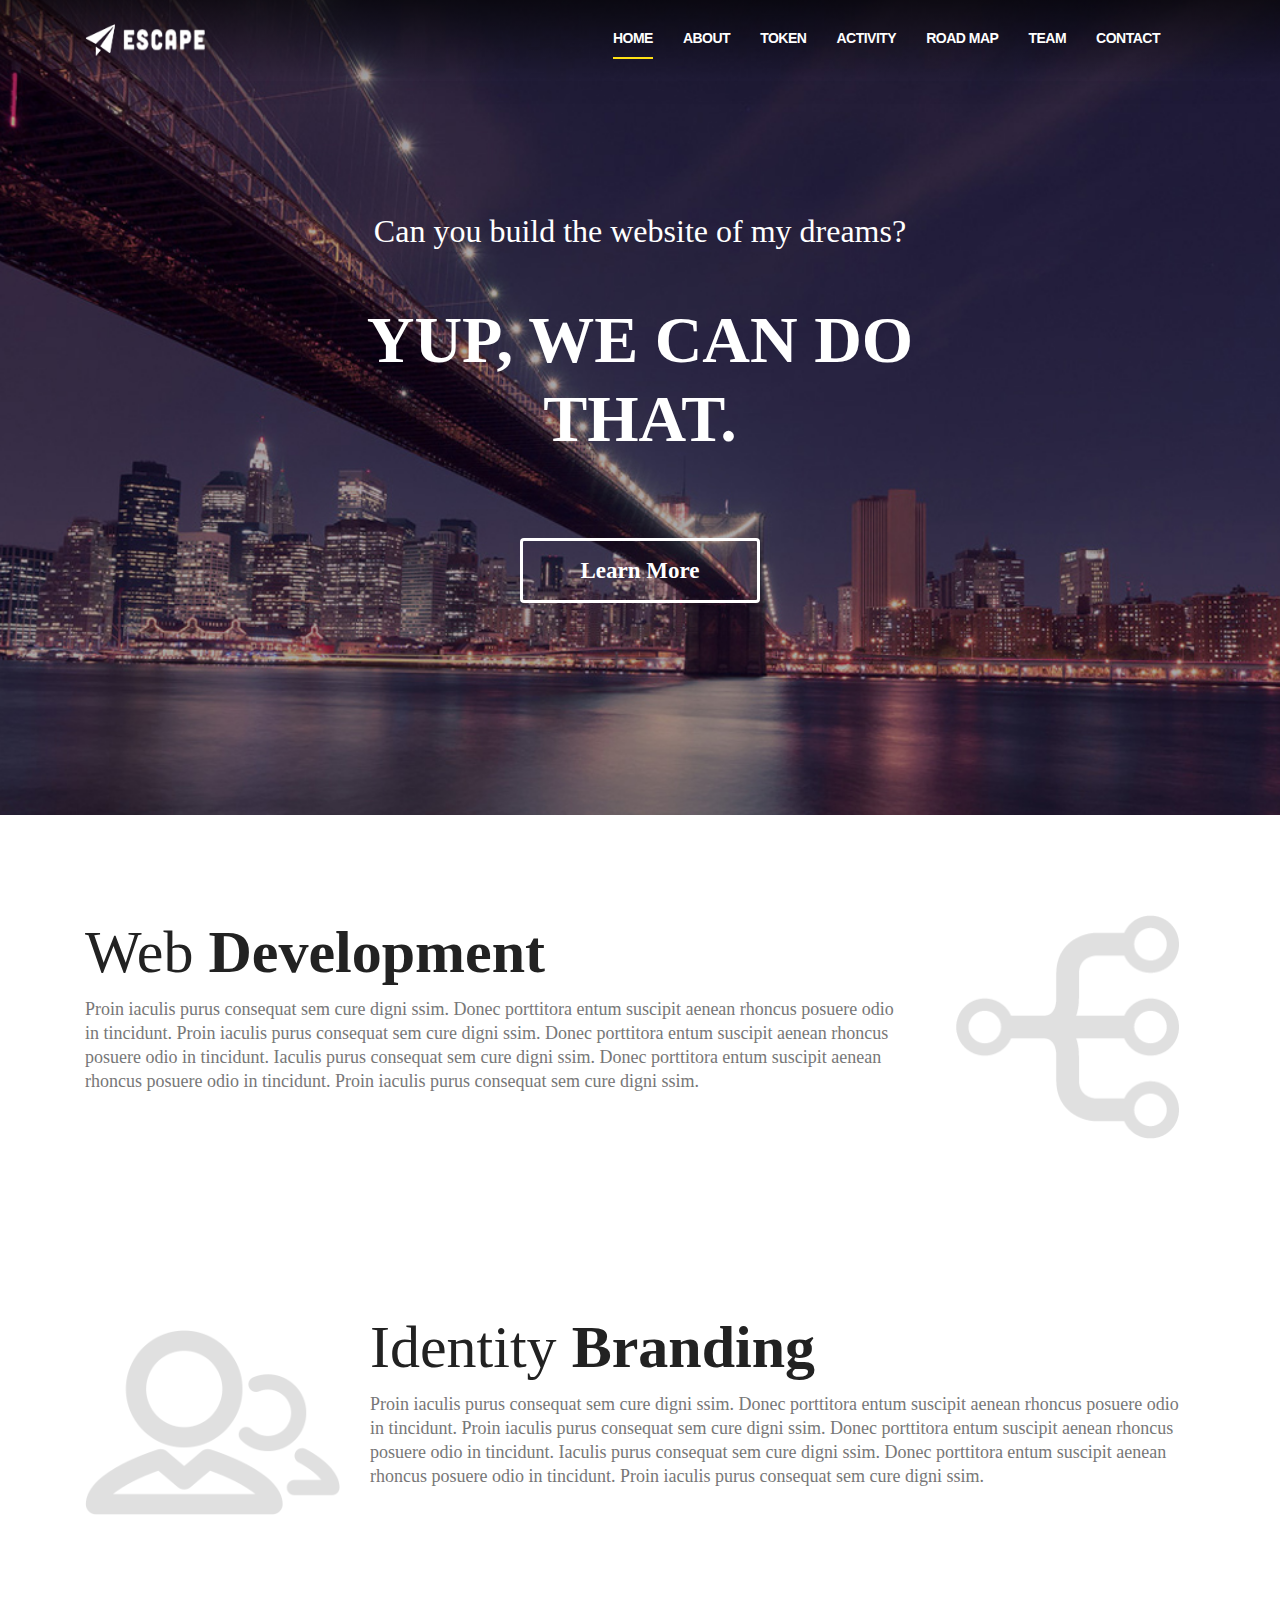
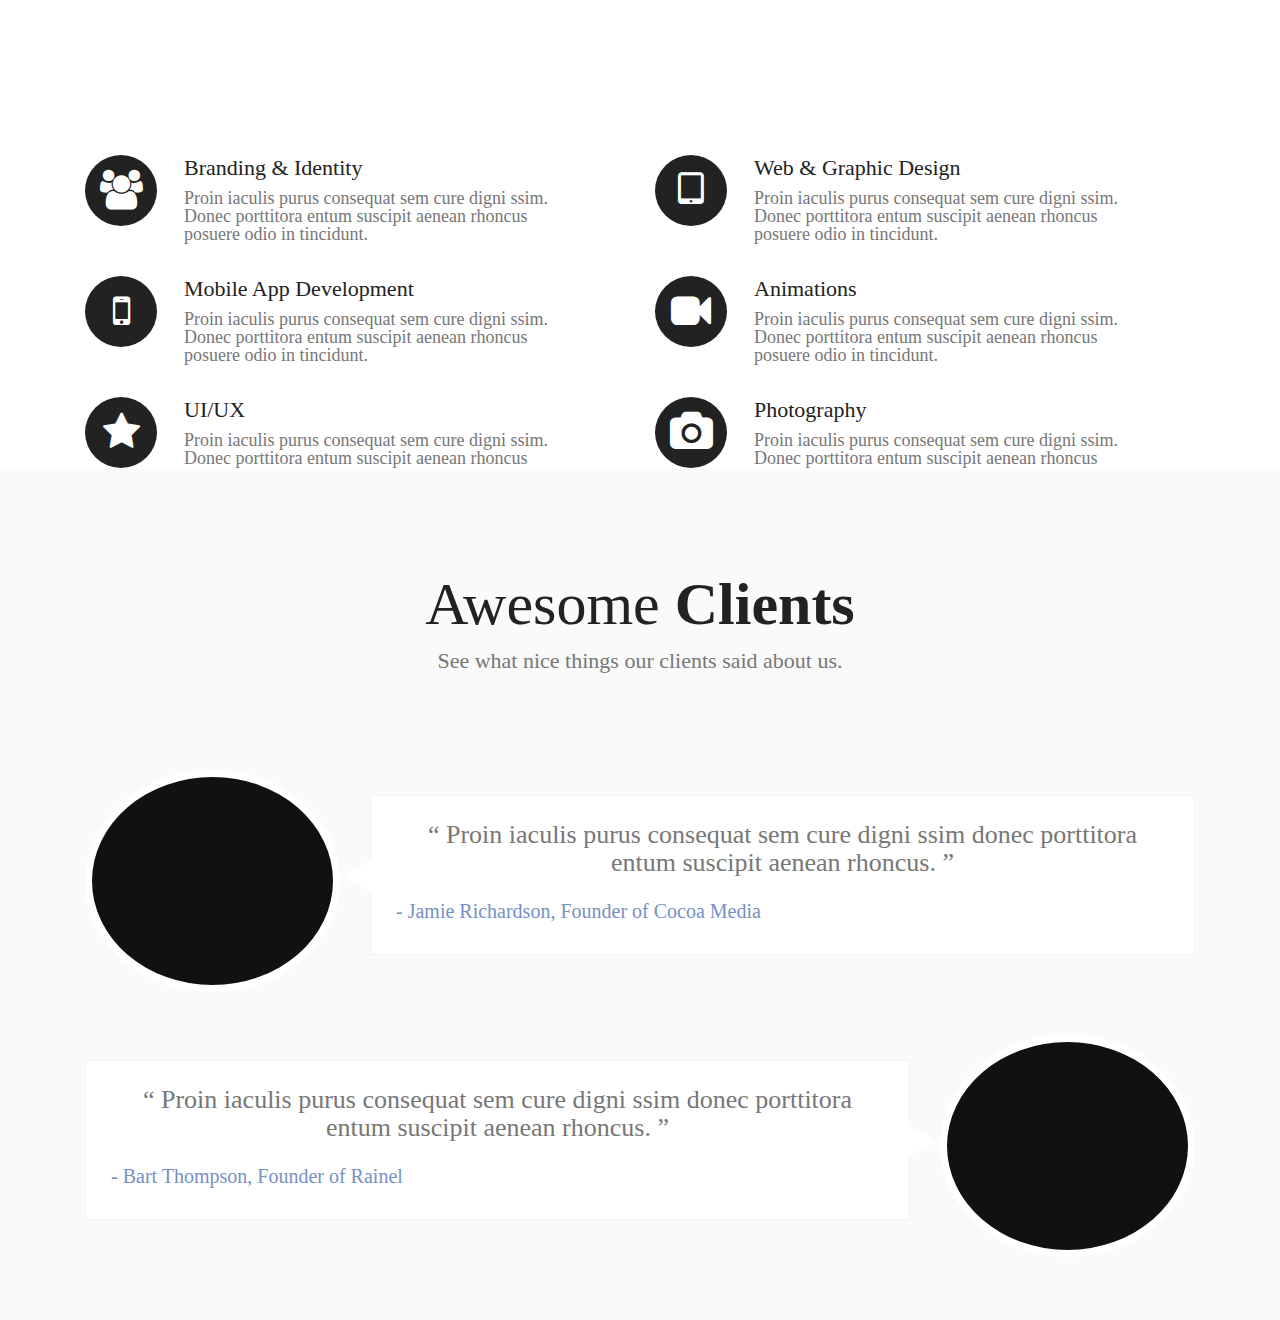
==== escape/index.html @ 232f0b16 "itttssssssss" ====
<!DOCTYPE html>
<html lang="en">
<head>
    <!-- Bootstrap Core CSS -->
    <link href="css/bootstrap.min.css" rel="stylesheet">

    <!-- Custom CSS -->
    <link href="css/font-awesome.min.css" rel="stylesheet">
    <link href="css/style.css" rel="stylesheet">
    <link href="css/responsive.css" rel="stylesheet">
    <link href="css/main.css" rel="stylesheet">
    <meta charset="UTF-8">
    <title>Title</title>

</head>
<body>

<!-- header -->
<header class="sticky">
    <div class="container">

        <!-- Logo -->
        <div class="logo"> <a href="index.html"><img class="img-responsive" src="images/logo.png" alt="" ></a> </div>
        <nav class="navbar ownmenu navbar-expand-lg">
            <button class="navbar-toggler collapsed" type="button" data-toggle="collapse" data-target="#navbarNav" aria-controls="navbarNav" aria-expanded="false" aria-label="Toggle navigation"> <span class="navbar-toggler-icon"></span> </button>
            <div class="collapse navbar-collapse" id="navbarNav">
                <ul class="nav">
                    <li class="scroll active"><a href="#hme">Home</a></li>
                    <li class="scroll"> <a href="#about">About </a> </li>
                    <li class="scroll"> <a href="#token">Token</a> </li>
                    <li class="scroll"> <a href="#activity">Activity</a> </li>
                    <li class="scroll"> <a href="#roadmap">Road Map</a> </li>
                    <li class="scroll"> <a href="#team">Team</a> </li>
                    <li class="scroll"> <a href="#contact">Contact</a> </li>
                </ul>
            </div>
        </nav>
    </div>
    <div class="clearfix"></div>
</header>

<section class="main-sec">
    <div class="main-sec-bg"></div>
    <div class="main-sec-inner">
        <div class="position-center-center">
            <h2>Can you build the website of my dreams?</h2>
            <h1>Yup, we can do that.</h1>
            <div style="width: 240px; margin: 0 auto;"><button class="mybtn">Learn More</button></div>
        </div>
    </div>
</section>

<section class="services">
    <div class="container">
        <div class="row padding-top-100">
            <div class="col-12 col-md-8 col-lg-9 ">
                <h2>Web <strong>Development</strong></h2>
                <p>Proin iaculis purus consequat sem cure digni ssim. Donec porttitora entum suscipit aenean rhoncus posuere odio in tincidunt. Proin iaculis purus consequat sem cure digni ssim. Donec porttitora entum suscipit aenean rhoncus posuere odio in tincidunt.

                        Iaculis purus consequat sem cure digni ssim. Donec porttitora entum suscipit aenean rhoncus posuere odio in tincidunt. Proin iaculis purus consequat sem cure digni ssim.
                </p>
            </div>
            <div class="col-12 col-md-4 col-lg-3">
                <div class="webdev_img"></div>
            </div>
        </div>


        <div class="row padding-top-200">
            <div class="col-12 col-md-4 col-lg-3">
                <div class="identity_img"></div>
            </div>
            <div class="col-12 col-md-8 col-lg-9 ">
                <h2>Identity <strong>Branding</strong></h2>
                <p>Proin iaculis purus consequat sem cure digni ssim. Donec porttitora entum suscipit aenean rhoncus posuere odio in tincidunt. Proin iaculis purus consequat sem cure digni ssim. Donec porttitora entum suscipit aenean rhoncus posuere odio in tincidunt.

                    Iaculis purus consequat sem cure digni ssim. Donec porttitora entum suscipit aenean rhoncus posuere odio in tincidunt. Proin iaculis purus consequat sem cure digni ssim.
                </p>
            </div>
        </div>
    </div>

    <div class="container padding-top-200">
        <div class="skills">
            <div class="row">
                <div class="col-12 col-md-6 margin-top-50">
                    <div class="skills_icon"><i class="fa fa-users" aria-hidden="true"></i></div>
                    <div class="skills_title">
                        <h3>Branding & Identity</h3>
                        <p>Proin iaculis purus consequat sem cure
                            digni ssim. Donec porttitora entum suscipit
                            aenean rhoncus posuere odio in tincidunt. </p>
                    </div>
                </div>
                <div class="col-12 col-md-6 margin-top-50">
                    <div class="skills_icon"><i class="fa fa-tablet" aria-hidden="true"></i></div>
                    <div class="skills_title">
                        <h3>Web & Graphic Design</h3>
                        <p>Proin iaculis purus consequat sem cure
                            digni ssim. Donec porttitora entum suscipit
                            aenean rhoncus posuere odio in tincidunt. </p>
                    </div>
                </div>
            </div>
            <div class="row">
                <div class="col-12 col-md-6 margin-top-50">
                    <div class="skills_icon"><i class="fa fa-mobile" aria-hidden="true"></i></div>
                    <div class="skills_title">
                        <h3>Mobile App Development</h3>
                        <p>Proin iaculis purus consequat sem cure
                            digni ssim. Donec porttitora entum suscipit
                            aenean rhoncus posuere odio in tincidunt. </p>
                    </div>
                </div>
                <div class="col-12 col-md-6 margin-top-50">
                    <div class="skills_icon"><i class="fa fa-video-camera" aria-hidden="true"></i></div>
                    <div class="skills_title">
                        <h3>Animations</h3>
                        <p>Proin iaculis purus consequat sem cure
                            digni ssim. Donec porttitora entum suscipit
                            aenean rhoncus posuere odio in tincidunt. </p>
                    </div>
                </div>
            </div>
            <div class="row">
                <div class="col-12 col-md-6 margin-top-50">
                    <div class="skills_icon"><i class="fa fa-star" aria-hidden="true"></i></div>
                    <div class="skills_title">
                        <h3>UI/UX</h3>
                        <p>Proin iaculis purus consequat sem cure
                            digni ssim. Donec porttitora entum suscipit
                            aenean rhoncus posuere odio in tincidunt. </p>
                    </div>
                </div>
                <div class="col-12 col-md-6 margin-top-50">
                    <div class="skills_icon"><i class="fa fa-camera" aria-hidden="true"></i></div>
                    <div class="skills_title">
                        <h3>Photography</h3>
                        <p>Proin iaculis purus consequat sem cure
                            digni ssim. Donec porttitora entum suscipit
                            aenean rhoncus posuere odio in tincidunt. </p>
                    </div>
                </div>
            </div>
        </div>
    </div>
</section>

<section class="awesome_client padding-top-100 padding-bottom-100">
    <div class="container">
        <div class="row">
            <div class="col-12">
                <div class="awe_title">
                        <h2>Awesome <strong>Clients</strong></h2>
                        <p>See what nice things our clients said about us. </p>
                </div>
            </div>
        </div>

        <div class="row padding-top-80">
            <div class=" col-12 col-lg-3">
                <div class="client_img_block">
                    <div class="client_1"></div>
                </div>
            </div>
            <div class="col-12 col-lg-9">
                <div class="client_desc right">
                    <p>“ Proin iaculis purus consequat sem cure  digni ssim
                        donec porttitora entum suscipit aenean rhoncus. ” </p>
                    <span>- Jamie Richardson, Founder of Cocoa Media</span>
                </div>
            </div>
        </div>

        <div class="row padding-top-80">
            <div class=" col-12 order-lg-12 col-lg-3">
                <div class="client_img_block">
                    <div class="client_1"></div>
                </div>
            </div>
            <div class="col-12 col-lg-9 order-lg-11">
                <div class="client_desc left">
                    <p>“ Proin iaculis purus consequat sem cure  digni ssim
                        donec porttitora entum suscipit aenean rhoncus. ” </p>
                    <span>- Bart Thompson, Founder of Rainel</span>
                </div>
            </div>
        </div>

    </div>
</section>


<!-- GO TO TOP -->
<a href="#" class="cd-top"><i class="fa fa-arrow-up" aria-hidden="true"></i></a>
<!-- GO TO TOP End -->


<script src="js/jquery-1.11.3.min.js"></script>
<script src="js/bootstrap.min.js"></script>
<script src="js/jquery.sticky.js"></script>
<script src="js/main.js"></script>
</body>
</html>
---- escape/css/style.css ----
/*=======================================================
      THEME STYLING START
========================================================*/
* {
    margin: 0px;
    padding: 0px;
}
body {
    background: #FFF;
    font-weight: normal;
    position: relative;
    font-size: 14px;
    font-family: 'Montserrat', sans-serif;
}
/*=======================================================
      WRAPPER
========================================================*/
#wrap {
    position: relative;
    width: 100%;
    overflow: hidden;
}


/*=======================================================
     HEADER
========================================================*/
header {
    width: 100%;
    z-index: 999;
    background: rgba(0,0,0,0.9);
    padding: 15px 0;
    position: absolute;
    top: 0px;
    left: 0px;
    box-shadow: 0 0 30px rgba(0,0,0,0.07);
    -webkit-transition: 0.4s ease-in-out;
    -moz-transition: 0.4s ease-in-out;
    -ms-transition: 0.4s ease-in-out;
    -o-transition: 0.4s ease-in-out;
    transition: 0.4s ease-in-out;
    /* Permalink - use to edit and share this gradient: http://colorzilla.com/gradient-editor/#000000+0,000000+100&0.65+0,0+100;Neutral+Density */
    background: -moz-linear-gradient(top, rgba(0,0,0,0.65) 0%, rgba(0,0,0,0) 100%); /* FF3.6-15 */
    background: -webkit-linear-gradient(top, rgba(0,0,0,0.65) 0%, rgba(0,0,0,0) 100%); /* Chrome10-25,Safari5.1-6 */
    background: linear-gradient(to bottom, rgba(0,0,0,0.65) 0%, rgba(0,0,0,0) 100%); /* W3C, IE10+, FF16+, Chrome26+, Opera12+, Safari7+ */
    filter: progid:DXImageTransform.Microsoft.gradient( startColorstr='#a6000000', endColorstr='#00000000', GradientType=0 ); /* IE6-9 */
}
.is-sticky header {
    background: rgba(0,0,0,0.9);
    -webkit-transition: 0.4s ease-in-out;
    -moz-transition: 0.4s ease-in-out;
    -ms-transition: 0.4s ease-in-out;
    -o-transition: 0.4s ease-in-out;
    transition: 0.4s ease-in-out;
}
header .navbar {
    border: none;
    margin: 0px;
    position: static;
    padding: 0px;
    border-radius: 0px;
    text-align: center;
    float: right;
}
header .navbar .nav {
    margin-top: 3px;
}
.dropdown-toggle::after {
    display: none;
}
header .logo {
    float: left;
    position: relative;
    max-width: 120px;
}
header .logo img {
    z-index: 3;
    position: relative;
}
.sticky-wrapper {
    height: auto !important;
}
header .sticky {
    background: rgba(255,255,255,0.95);
    left: 0px;
}
header .is-sticky .sticky {
    padding: 15px 0;
    box-shadow: 0 0 5px rgba(0,0,0,0.2);
}
header .navbar {
    display: inline-block;
    -webkit-transition: 0.4s ease-in-out;
    -moz-transition: 0.4s ease-in-out;
    -ms-transition: 0.4s ease-in-out;
    -o-transition: 0.4s ease-in-out;
    transition: 0.4s ease-in-out;
}
header .navbar li {
    display: inline-block;
    float: left;
    margin: 0 5px;
    position: relative;
}
header .sticky {
    width: 100%;
    -webkit-transition: 0.4s ease-in-out;
    -moz-transition: 0.4s ease-in-out;
    -ms-transition: 0.4s ease-in-out;
    -o-transition: 0.4s ease-in-out;
    transition: 0.4s ease-in-out;
}
header .navbar li a {
    font-size: 14px;
    color: #fff;
    font-weight: 600;
    padding: 10px 0px;
    margin: 0 10px;
    position: relative;
    letter-spacing: -0.5px;
    text-transform: uppercase;
    display: inline-block;
}
header .navbar li a:before {
    width: 0px;
    margin: 0px auto;
    position: absolute;
    content: "";
    height: 2px;
    left: 0px;
    bottom: 0px;
    z-index: -1;
    background: #ffe115;
    -webkit-transition: 0.2s ease-in-out;
    -moz-transition: 0.2s ease-in-out;
    -ms-transition: 0.2s ease-in-out;
    -o-transition: 0.2s ease-in-out;
    transition: 0.2s ease-in-out;
}
header .navbar li a:hover:before {
    width: 100%;
}
header .navbar li.active a:before {
    width: 100%;
    margin: 0px auto;
    position: absolute;
    content: "";
    height: 2px;
    bottom: 0px;
    left: 0px;
    z-index: -1;
    background: #ffe115;
    -webkit-transition: 0.2s ease-in-out;
    -moz-transition: 0.2s ease-in-out;
    -ms-transition: 0.2s ease-in-out;
    -o-transition: 0.2s ease-in-out;
    transition: 0.2s ease-in-out;
}
.nav>li>a:focus, .nav>li>a:hover {
    background: none;
}
.ownmenu .nav .dropdown-menu {
    background: rgba(255,255,255,0.99);
    padding: 0px;
}
.ownmenu .dropdown-menu li {
    margin: 0px;
}
.ownmenu .nav .dropdown-menu li {
    position: relative;
    z-index: 2;
}
.ownmenu .nav .dropdown-menu li a {
    z-index: 1;
    position: relative;
}
.ownmenu .nav .dropdown-menu li a:before {
    background: #2d3a4b;
    content: "";
    width: 0px;
    height: 100%;
    top: 0px;
    margin: 0px;
    z-index: -1;
    left: 0px;
    display: none;
}
.ownmenu .dropdown-menu li a:hover:before {
    width: 100%;
}
.ownmenu .nav .dropdown-menu li a {
    padding: 0px 20px;
    font-size: 13px;
    line-height: 30px;
    background: none;
    text-transform: none;
    color: #2d3a4b !important;
}
.ownmenu .nav .dropdown-menu li:nth-last-child(1) a {
    border-bottom: none;
}
.ownmenu .nav .dropdown-menu li a:hover {
    color: #000 !important;
}
.ownmenu .nav .dropdown-menu {
    border: none;
    min-width: 250px;
    margin-top: 23px;
}
.ownmenu .nav .dropdown-menu {
    border-top: none;
    padding: 20px;
    border-radius: 0px 0px 8px 8px;
    margin-left: 10px;
}
.ownmenu .nav .dropdown-menu {
}
.ownmenu .dropdown.megamenu {
    position: static !important;
}
.ownmenu .dropdown.megamenu .dropdown-menu {
    width: 100%;
    min-width: inherit;
    padding: 30px;
    margin-top: 0px;
}
.ownmenu .nav .dropdown-menu li a {
    position: relative;
}
.ownmenu .nav .dropdown-menu li a:after {
    content: "\f105";
    position: absolute;
    left: 5px;
    top: 0px;
    color: #000;
    font-family: 'FontAwesome';
}
.ownmenu .dropdown.megamenu .dropdown-menu li {
    display: inline-block;
    width: 100%;
}
.ownmenu .dropdown.megamenu .dropdown-menu h6 {
    margin-bottom: 20px;
    color: #2d3a4b;
    font-size: 14px;
    font-weight: normal;
}
.ownmenu .dropdown.megamenu .dropdown-menu .btn {
    padding: 0px 30px;
    letter-spacing: 0px;
    margin-top: 10px;
}
.ownmenu .dropdown.megamenu .dropdown-menu .btn:before {
    display: none;
}
.ownmenu .dropdown.megamenu .dropdown-menu h5 {
    margin-bottom: 20px;
    letter-spacing: 1px;
    color: #2d3a4b;
}
.ownmenu .dropdown.megamenu .dropdown-menu h5 span {
    font-size: 14px;
    text-transform: none;
    width: 100%;
    font-weight: normal;
    display: inline-block;
}
.ownmenu .dropdown.megamenu .dropdown-menu li a {
    display: inline-block;
    width: 100%;
    font-size: 12px;
    padding: 0px 0px;
    color: #2d3a4b !important;
    margin: 0px;
}
.ownmenu .dropdown .media-left {
    float: left;
}
.ownmenu .dropdown.megamenu .cart-img {
    width: 80px;
    margin-right: 10px;
    padding: 5px;
    display: inline-block;
    background: #fff;
    border: 1px solid rgba(0,0,0,0.1);
}
.ownmenu .dropdown.megamenu .cart-img a {
    padding: 1px !important;
    border: none !important;
}
.ownmenu .dropdown.megamenu .stars {
    margin-bottom: 0px;
    color: #ffe119;
    font-size: 11px;
}
.ownmenu .dropdown.megamenu .stars i {
    margin: 0 1px;
}
.ownmenu .dropdown.megamenu .media-heading {
    margin-top: 10px;
    font-weight: normal;
    margin-bottom: 5px !important;
}
.ownmenu .dropdown.megamenu .top-rated li .price {
    font-size: 12px;
}
.ownmenu .dropdown.megamenu .top-rated li {
    border-bottom: 1px solid rgba(0,0,0,0.1);
    margin-bottom: 10px;
    padding-bottom: 10px;
}
.ownmenu .dropdown.megamenu .top-rated li:nth-last-child(1) {
    border: none;
    padding-bottom: 0px;
    margin-bottom: 0px;
}
.ownmenu .dropdown.megamenu .dropdown-menu {
    overflow: hidden;
    border-top: 1px solid #2d3a4b;
    margin: 0px;
}
.ownmenu .dropdown.megamenu .dropdown-menu .row {
    max-width: 1170px;
    margin: 0 auto;
}
header .is-sticky .sticky .nav .dropdown.megamenu .dropdown-menu {
    margin-top: 0px;
}
.ownmenu .dropdown.megamenu .dropdown-menu .row {
    position: relative;
}
.ownmenu .dropdown.megamenu .dropdown-menu .nav-img {
    margin-right: -30px;
    float: right;
    margin-top: -30px;
    margin-bottom: -30px;
    position: absolute;
    top: 0px;
    z-index: -1;
}
.ownmenu .dropdown.megamenu .dropdown-menu li a:before {
    height: 1px;
    top: auto;
    bottom: 0px;
}
.ownmenu .dropdown .sub-menu .dropdown-menu {
    position: absolute;
    left: 100%;
    top: 0px;
    display: none !important;
    margin: 0px !important;
}
.ownmenu .dropdown .sub-menu:hover .dropdown-menu {
    display: block !important;
}
.ownmenu .dropdown .sub-menu .dropdown-menu li a {
    border-bottom: 1px solid rgba(0,0,0,0.1) !important;
}
.ownmenu .dropdown .sub-menu .dropdown-menu li:nth-last-child(1) a {
    border-bottom: 1px solid rgba(0,0,0,0.1) !important;
}
.ownmenu .dropdown .sub-menu:before {
    content: "\f105";
    position: absolute;
    right: 10px;
    font-family: 'FontAwesome';
    line-height: 33px;
    z-index: 2;
}
.ownmenu .dropdown .sub-menu:hover:before {
    color: #fff;
}
.ownmenu {
    float: left;
}
.nav-right i {
    font-size: 20px;
}
.nav-right .navbar-right li {
    margin: 0px;
}
.nav-right .navbar-right li a {
    border: 1px solid #2d3a4b;
    border-radius: 50%;
    height: 36px;
    width: 36px;
    line-height: 34px;
    margin-left: 10px !important;
}
.nav-right .navbar-right li a i {
    font-size: 14px;
}
.nav-right .navbar-right li a:hover {
    color: #fff;
    background: #2d3a4b;
}
.nav-right {
    float: right;
    position: relative;
    margin-top: 1px;
}
.navbar-right li a {
    margin: 0px !important;
    padding: 0px !important;
    width: 40px;
    float: left;
}
header .social_icons {
    float: right;
    color: #fff;
    margin-top: 20px;
}
header .social_icons a {
    color: #fff;
    margin-left: 10px;
}
header.light-head .navbar .nav-right li a {
    padding-left: 0px !important;
    padding-right: 0px !important;
    background: none !important;
}
header .social_icons a:hover {
    color: #ab4e52;
}
header .is-sticky .sticky .nav .dropdown-menu {
    margin-top: 10px;
}
.header-1 {
    position: absolute;
    background: none;
}
.header-1 .sticky {
    background: none;
}
.header-1 .is-sticky .sticky {
    background: rgba(255,255,255,0.9);
}
header.light-head .navbar li a {
    color: #fff;
}
header.light-head .navbar li a:hover {
    background: rgba(0,0,0,0.9);
    border-radius: 6px 6px 0 0;
}
header.light-head .navbar .dropdown-menu li a {
    color: #333;
}
header.light-head .navbar .dropdown-menu li a.btn {
    color: #fff;
}
.header-1 .is-sticky .sticky {
    background: rgba(0,0,0,0.9);
}
header.light-head .ownmenu .nav .dropdown-menu {
    background: rgba(0,0,0,0.9) !important;
    border: none;
}
header.light-head .ownmenu .nav ul.dropdown-menu li a {
    color: #fff !important;
    border-bottom: 1px solid rgba(255,255,255,0.1);
}
header.light-head .ownmenu .nav .dropdown-menu li a:after {
    color: #fff;
}
header.light-head .ownmenu .nav ul.dropdown-menu li a:hover {
    color: #fff !important;
}
header.light-head .ownmenu .nav ul.dropdown-menu li a:before {
    display: none;
}
header.light-head p {
    color: #b4b4b4;
}
header.light-head .ownmenu .dropdown.megamenu .dropdown-menu h6 {
    color: #fff;
}
header.light-head .ownmenu .dropdown.megamenu .dropdown-menu h5 {
    color: #fff;
}
header.light-head .ownmenu .dropdown.megamenu .dropdown-menu h5 span {
    color: #999999;
}
header.light-head .ownmenu .dropdown.megamenu .cart-img {
    background: #000;
    border: 1px solid rgba(255,255,255,0.2);
}
header.light-head .ownmenu .dropdown.megamenu .top-rated li .price {
    color: #999999;
}
header.light-head .ownmenu .dropdown.megamenu .dropdown-menu li a {
    color: #999999 !important;
    border-bottom: 1px solid rgba(255,255,255,0.1);
}
header.light-head .ownmenu .dropdown.megamenu .dropdown-menu li a:hover {
    color: #fff !important;
}
header.light-head .ownmenu .dropdown.megamenu .dropdown-menu li a:before {
    background: #fff;
}
.header-1 {
    padding-bottom: 0px !important;
}
.header-1 .sticky {
    padding-bottom: 0px !important;
}
.nav .open>a, .nav .open>a:focus, .nav .open>a:hover {
    background: none;
}
.header-1 .logo {
    margin-top: 13px;
}
.header-1 .ownmenu .nav .dropdown-menu {
    margin-top: 0px;
}
header.light-head .navbar li a:before {
    background: #fff;
    bottom: 0px;
    top: auto;
    height: 2px;
}
header.light-head .navbar li.active a:before {
    background: #fff;
}
header.light-head .ownmenu ul.dropdown {
    background: rgba(0,0,0,0.9);
}
header.light-head .ownmenu ul.dropdown li a {
    color: #d6d6d6 !important;
    border-bottom: 1px solid rgba(255,255,255,0.1);
}
header .navbar-collapse {
    float: left;
    padding: 0px;
    margin-right: 20px;
}
header .user-acc li {
    display: inline-block;
    width: 100%;
    margin: 0px !important;
}
header .user-acc li h6 {
    padding: 0 20px;
    font-weight: normal;
    border-bottom: 1px solid rgba(0,0,0,0.1);
    margin: 10px 0;
    padding-bottom: 10px;
    padding-top: 10px;
    margin-bottom: 0px;
    text-transform: none;
}
header .user-acc .dropdown-menu {
    margin-top: 51px;
    padding: 0px;
    border: none;
    border-radius: 0px;
    min-width: 260px;
}
.header-1 .user-acc .dropdown-menu {
    margin-top: 11px;
}
.header-1 .user-basket .dropdown-menu {
    margin-top: 11px;
}
header .is-sticky .sticky .user-acc .dropdown-menu {
    margin-top: 21px;
}
header .user-acc li a {
    display: inline-block;
    width: 100%;
    letter-spacing: 0px;
    padding: 10px 20px;
    font-size: 12px;
}
header .user-acc .dropdown-menu>li>a:hover {
    background: #ffe115;
}
header .user-acc .dropdown-menu>li>a:focus {
    background: #ffe115;
}
header .navbar-right li a:before {
    display: none;
}
header .user-basket .dropdown-menu {
    margin-top: 51px;
    padding: 20px;
    border: none;
    border-radius: 0px;
    min-width: 350px;
}
header .user-basket .dropdown-menu li {
    padding: 0px;
    margin: 0px;
    margin-bottom: 20px;
    display: inline-block;
    position: relative;
    width: 100%;
}
header .user-basket h5 {
    font-weight: normal;
    font-size: 16px;
    border-top: 1px solid rgba(0,0,0,0.1);
    border-bottom: 1px solid rgba(0,0,0,0.1);
    padding: 10px 0;
}
header .user-basket .btn {
    padding: 0px 0px;
    width: 100%;
    letter-spacing: 0px;
    color: #fff;
    border: none;
}
header .user-basket .btn:hover {
    background: #ffe115;
    color: #2d3a4b;
}
header .user-basket .media-heading {
    margin-top: 0px;
    font-weight: normal;
}
header .user-basket span {
    display: inline-block;
    width: 100%;
    margin: 5px 0;
    font-size: 12px;
}
header .user-basket .cart-img a {
    display: inline-block;
    width: 100%;
    padding: 0px;
}
header .user-basket .cart-img {
    width: 90px;
    margin-right: 10px;
    box-shadow: 0 0 2px rgba(0,0,0,0.2);
    padding: 5px;
    display: inline-block;
}
header .is-sticky .sticky .user-basket .dropdown-menu {
    margin-top: 21px;
}


/*main section*/
.main-sec {
    position: relative;
    min-height: 815px;

}

.main-sec-bg {
    position: absolute;
    background-image: url("../images/Tint.jpg");
    background-repeat: no-repeat;
    background-size: cover;
    background-position: center;
    width: 100%;
    height: 150%;
}

.main-sec-inner h2 {
    font-size: 32px;
    font-family: "BrandonGrotesque";
    color: rgb( 255, 255, 255 );
    text-align: center;
    margin-bottom: 50px;
}

.main-sec-inner h1 {
    font-size: 66px;
    font-family: "BrandonGrotesque";
    color: rgb( 255, 255, 255 );
    font-weight: bold;
    text-transform: uppercase;
    text-align: center;
    margin-bottom: 80px;

}



/*main section end*/



/*services*/


.services {
    background-color: #ffffff;
}

.services h2 {
    font-size: 60px;
    font-family: "BrandonGrotesque";
    color: rgb( 34, 34, 34 );
    line-height: 1.25;
    text-align: left;
}

.services p  {
    font-size: 18px;
    font-family: "BrandonGrotesque";
    color: rgb( 119, 119, 119 );
    line-height: 1.333;
    text-align: left;
}

.webdev_img {
    background-image: url(../images/Flow-Tree-Icon.png);
    width: 100%;
    height: 115%;
    background-size: contain;
    background-position: center;
    background-repeat: no-repeat;
}

.identity_img {
    background-image: url(../images/Users-Icon.png);
    width: 100%;
    height: 115%;
    background-size: contain;
    background-position: center;
    background-repeat: no-repeat;
}

.skills { position: relative}




.skills h3 {
    font-size: 22px;
    font-family: "BrandonGrotesque";
    color: rgb( 34, 34, 34 );
    text-align: left;
}

.skills p {
    font-size: 18px;
    font-family: "BrandonGrotesque";
    color: rgb( 119, 119, 119 );
    line-height: 1;
    text-align: left;
}
.skills_title {
    position: absolute;
    top: 0;
    left: 20%;
    width: 70%;
}


.skills_icon {
    border-radius: 50%;
    background-color: rgb( 34, 34, 34 );
    width: 72px;
    height: 71px;
    text-align: center;
}

.skills_icon i{
    text-align: center;
    color: rgb( 255, 255, 255 );
    font-size: 40px;
    line-height: 71px;
}

/*services end*/


/*awesome client*/

.awesome_client {
    position: relative;
    background-color: #fafafa;
}

.awe_title h2 {
    font-size: 60px;
    font-family: "BrandonGrotesque";
    color: rgb( 34, 34, 34 );
    text-align: center;
}

.awe_title p {
    font-size: 22px;
    font-family: "BrandonGrotesque";
    color: rgb( 119, 119, 119 );
    text-align: center;
}

.client_img_block {
    float: left;
    width: 100%;
    border-style: solid;
    border-width: 7px;
    border-color: rgb( 255, 255, 255 );
    border-radius: 50%;
    background-color: rgb( 17, 17, 17 );
    /*width: 225px;*/
    height: 120%;
}


.client_desc{
    position: relative;
    margin-top: 25px;
    float: right;
    background-color: #ffffff;
    /*width: 70%;*/
    border: solid 1px #f3f3f3;
    padding: 25px;
}

.right:after  {
    content: '';
    position: absolute;
    left: -60px;
    top: 50px;
    border: 30px solid #9c292900;
    border-right: 60px solid white;
}
.left:after  {
    content: '';
    position: absolute;
    right: -60px;
    top: 50px;
    border: 30px solid #9c292900;
    border-left: 60px solid white;
}

.client_desc p {
    font-size: 26px;
    font-family: "BrandonGrotesque";
    color: rgb( 119, 119, 119 );
    line-height: 1.077;
    text-align: center;
}

.client_desc span {
    font-size: 20px;
    font-family: "BrandonGrotesque";
    color: rgb( 118, 144, 197 );
    line-height: 1.8;
    text-align: center;
}


/*awesome client end*/
---- escape/css/responsive.css ----
@media(min-width:1400px) and (max-width:1920px) {
}
@media(max-width:1600px) {
}
@media(min-width:1200px) and (max-width:1400px) {

}
@media(max-width:1200px) {
.
}
@media(max-width:1024px) {

}
@media(min-width:992px) and (max-width:1199px) {

header .logo:after {
	right: -100px;
}
header .search-nav ul.dropdown {
	width: 100% !important;
}

.padding-bottom-150{
	padding-top:100px !important;
}
.padding-top-150{
	padding-top:100px !important;
}
.why-choose .col-md-4{
	width:50%;
	-webkit-box-flex: 0;
    -ms-flex: 0 0 50%;
    flex: 0 0 50%;
    max-width: 50%;
}
}
@media(min-width:768px) and (max-width:991px) {

	.skills_title {
		position: absolute;
		top: 0;
		left: 30%;
		width: 70%;
	}


.ownmenu ul.dropdown, .ownmenu ul.dropdown li ul.dropdown {
	width: 250px !important;
}
.ownmenu ul.dropdown, .ownmenu ul.dropdown li ul.dropdown {
	padding: 20px;
}
header .ownmenu ul.dropdown {
	padding: 0px;
}

header .search-nav ul.dropdown {
	width: 100% !important;
}
header .ownmenu .look-book .nav-img {
	width: 70px;
	margin-right: 10px;
}
header .ownmenu .look-book .media-heading {
	margin-top: 0px;
	margin-bottom: 10px;
}
header .ownmenu li > .megamenu li a {
	padding: 5px 0
}
header .ownmenu .look-book p {
}
header .ownmenu > li > .megamenu.full-width {
	padding: 30px;
}
header .ownmenu .look-book .media-body a {
	padding: 5px 0 0 0px;
}
header .ownmenu > li > .megamenu.full-width .nav-post .col-sm-3 {
	width: 50%;
}
header .ownmenu .megamenu h6 {
	margin-top: 20px;
}
header .ownmenu ul.dropdown li a {
	letter-spacing: 1px;
}

header {
	padding: 0px;
}
header .logo {
	width: 100%;
	margin: 0px;
	padding: 15px 0px;
	text-align: center;
	border: none;
}
header .navbar {
	width: 100%;
}
.top-bar {
	width: 100%;
}
header .quotes a {
	margin-right: 0px;
}
.testi-name {
	width: 70%;
}
header .logo a {
	margin-top: 0px;
}
header .logo {
	height: auto;
	overflow: hidden;
}

header .container{
	position:relative;
}
header .logo:before {
	width: 100%;
	left: 100%;
}
header .logo:after {
	right: 0px;
}

.header-2 .logo-center {
	padding: 0px;
}
.header-2 .is-sticky .sticky {
	padding: 10px 20px;
}
.header-2 .sticky {
	padding: 10px 20px;
}
.cd-nav-trigger {
	left: 20px;
}
.navbar-toggler {
	position: absolute;
	top: 16px;
	right: 15px;
	height: 50px;
	width: 50px;
	padding: 0px;
	margin: 0px;
	color: #000;
	text-align: center;
	background: #fff;
}
.navbar-toggler span {
	height: 2px;
	width: 20px;
	background: none;
	position: absolute;
	margin: 0 auto;
	left: 0px;
	right: 0px;
	display: inline-block;
	top:22px;
}
.navbar-toggler span:before {
	height: 2px;
	width: 20px;
	background: #252839;
	float: left;
	position: absolute;
	content: "";
	top: 0px;
	left: 0px;
	-webkit-transition: 0.4s ease-in-out;
	-moz-transition: 0.4s ease-in-out;
	-ms-transition: 0.4s ease-in-out;
	-o-transition: 0.4s ease-in-out;
	transition: 0.4s ease-in-out;
	transform: translateY(0px) translateX(0) rotate(-45deg);
}
.navbar-toggler span:after {
	height: 2px;
	width: 20px;
	float: left;
	background: #252839;
	position: absolute;
	content: "";
	bottom: 0px;
	left: 0px;
	-webkit-transition: 0.4s ease-in-out;
	-moz-transition: 0.4s ease-in-out;
	-ms-transition: 0.4s ease-in-out;
	-o-transition: 0.4s ease-in-out;
	transition: 0.4s ease-in-out;
	transform: translateY(0px) translateX(0) rotate(45deg);
}
.navbar-toggler.collapsed span {
	background: #252839;
}
.navbar-toggler.collapsed span:before {
	transform: none;
	top: -5px;
}
.navbar-toggler.collapsed span:after {
	transform: none;
	bottom: -5px;
}
.navbar-toggler span i {
	display: none;
}
header .navbar li{
	width: 100%;
	text-align:left;
}
header {
    background: rgba(0,0,0,0.9);
}
}
@media(max-width:767px) {
header{
	    background: rgba(0,0,0,0.9);
}
.padding-bottom-150{
	padding-bottom:100px !important;
}
.padding-top-150{
	padding-top:100px !important;
}
.dev-activ ul li.col{
	margin-bottom:20px;
	padding-bottom:20px;
}
header .navbar-collapse{
	margin-right:0px;
}
header .navbar li{
	width:100%;
	text-align:left;
}
header .navbar li a{
	padding-left:0px;
	padding-right:0px;
	margin-left:0px;
}
.navbar-toggler {
	position: absolute;
	top:0px;
	right: 15px;
	height: 50px;
	width: 50px;
	padding: 0px;
	margin: 0px;
	color: #000;
	text-align: center;
	background: #fff;
}
.navbar-toggler span {
	height: 2px;
	width: 20px;
	background: none;
	position: absolute;
	margin: 0 auto;
	left: 0px;
	right: 0px;
	display: inline-block;
	top:22px;
}
.navbar-toggler span:before {
	height: 2px;
	width: 20px;
	background: #252839;
	float: left;
	position: absolute;
	content: "";
	top: 0px;
	left: 0px;
	-webkit-transition: 0.4s ease-in-out;
	-moz-transition: 0.4s ease-in-out;
	-ms-transition: 0.4s ease-in-out;
	-o-transition: 0.4s ease-in-out;
	transition: 0.4s ease-in-out;
	transform: translateY(0px) translateX(0) rotate(-45deg);
}
.navbar-toggler span:after {
	height: 2px;
	width: 20px;
	float: left;
	background: #252839;
	position: absolute;
	content: "";
	bottom: 0px;
	left: 0px;
	-webkit-transition: 0.4s ease-in-out;
	-moz-transition: 0.4s ease-in-out;
	-ms-transition: 0.4s ease-in-out;
	-o-transition: 0.4s ease-in-out;
	transition: 0.4s ease-in-out;
	transform: translateY(0px) translateX(0) rotate(45deg);
}
.navbar-toggler.collapsed span {
	background: #252839;
}
.navbar-toggler.collapsed span:before {
	transform: none;
	top: -5px;
}
.navbar-toggler.collapsed span:after {
	transform: none;
	bottom: -5px;
}
.navbar-toggler span i {
	display: none;
}

}

@media (max-width:991px) {
	.client_img_block {
		float: inherit;
		border-style: solid;
		border-width: 7px;
		border-color: rgb( 255, 255, 255 );
		border-radius: 50%;
		background-color: rgb( 17, 17, 17 );
		width: 225px;
		height: 225px;
		margin: 25px auto;
	}
	.right:after {
		content: '';
		position: absolute;
		left: 46%;
		top: -60px;
		border: 30px solid #9c292900;
		border-bottom: 30px solid white;
	}
	.left:after {
		content: '';
		position: absolute;
		left: 46%;
		top: -60px;
		border: 30px solid #9c292900;
		border-bottom: 30px solid white;
		right: auto;
	}
}

@media (max-width:640px) {

}
@media(max-width:540px) {
}
@media(max-width:440px) {
}
@media(max-width:320px) {
}
@media(max-height: 700px) {
}
---- escape/css/main.css ----
* {
	margin: 0px;
	padding: 0px;
}
body {
	background: #FFF;
	font-weight: normal;
	position: relative;
	font-size: 14px;
	font-family: 'Montserrat', sans-serif;
}
.fonts {
	font-family: 'Merriweather', serif;
	font-family: 'Montserrat', sans-serif;
}
/*=======================================================
      WRAPPER
========================================================*/
#wrap {
	position: relative;
	width: 100%;
	overflow: hidden;
}
/*=======================================================
      HEADINGS
========================================================*/
h1, h2, h3, h4, h5, h6 {
	font-weight: normal;
	color: #252525;
}
h1 {
	font-size: 42px;
}
h2 {
	font-size: 36px;
}
h3 {
	font-size: 30px;
}
h4 {
	font-size: 24px;
}
h5 {
	font-size: 20px;
}
h6 {
	font-size: 16px;
	font-weight: bold;
}
p {
	font-weight: 500;
	color: #6f6f6f;
	line-height: 26px;
	text-rendering: optimizeLegibility;
}
button {
	-webkit-transition: all 0.4s ease-in-out;
	-moz-transition: all 0.4s ease-in-out;
	-o-transition: all 0.4s ease-in-out;
	-ms-transition: all 0.4s ease-in-out;
	transition: all 0.4s ease-in-out;
}
a {
	-webkit-transition: all 0.4s ease-in-out;
	-moz-transition: all 0.4s ease-in-out;
	-o-transition: all 0.4s ease-in-out;
	-ms-transition: all 0.4s ease-in-out;
	transition: all 0.4s ease-in-out;
	text-decoration: none !important;
}
img {
	-webkit-transition: 0.4s ease-in-out;
	-moz-transition: 0.4s ease-in-out;
	-ms-transition: 0.4s ease-in-out;
	-o-transition: 0.4s ease-in-out;
	transition: 0.4s ease-in-out;
	display: inline-block !important;
}
ul {
	margin-bottom: 0px;
}
li {
	list-style: none;
}
a {
	text-decoration: none;
	color: #141414;
}
p.intro-small {
	width: 80%;
	margin: 0 auto;
}
.text-transform-none {
	text-transform: none !important;
}
.text-white {
	color: #fff !important;
}
img {
	max-width: 100%;
}
/*=======================================================
      BTN STYLE
========================================================*/
.mybtn {
	width: 240px;
	height: 65px;
	font-size: 23px;
	font-family: "BrandonGrotesque";
	color: rgb( 255, 255, 255 );
	font-weight: bold;
	text-align: center;
	background-color:transparent ;
	border: 3px white solid;
	line-height: 1.5;
	border-radius: .25rem;
}

.mybtn:hover {
	background: rgba(20, 21, 53, 0.48);
	color: #fff;
}
.mybtn:not(:disabled):not(.disabled) {
	cursor: pointer;
}
.parallax-bg {
	background-size: cover !important;
}
section {
	position: relative;
	overflow: hidden;
	width: 100%;
	background: #fff;
}
.text-shadow {
	text-shadow: 3px 0px 5px rgba(0,0,0,0.5);
}
.text-shadow-1 {
	text-shadow: 2px 3px 0 rgba(0,0,0,0.5);
}
.home-slide {
	position: relative;
	padding-top: 150px;
}
.home-slide .owl-dots {
	text-align: left;
}
#content {
	background: #fff;
	position: relative;
	z-index: 1;
}

/*=======================================================
			GO TO TOP
========================================================*/
.cd-top {
	display: inline-block;
	height: 40px;
	z-index: 9;
	width: 40px;
	position: fixed;
	bottom: 30px;
	right: 0px;
	color: #fff;
	border-radius: 4px 0 0 4px;
	font-size: 18px;
	text-align: center;
	background: #0b0c22;
	line-height: 40px;
	box-shadow: 0 0 10px rgba(0, 0, 0, 0.05);
	overflow: hidden;
	white-space: nowrap;
	visibility: hidden;
	opacity: 0;
	-webkit-transition: opacity .3s 0s, visibility 0s .3s;
	-moz-transition: opacity .3s 0s, visibility 0s .3s;
	transition: opacity .3s 0s, visibility 0s .3s;
	-webkit-transition: all 0.4s ease-in-out;
	-moz-transition: all 0.4s ease-in-out;
	-o-transition: all 0.4s ease-in-out;
	-ms-transition: all 0.4s ease-in-out;
	transition: all 0.4s ease-in-out;
}
.cd-top.cd-is-visible, .cd-top.cd-fade-out, .no-touch .cd-top:hover {
	-webkit-transition: opacity .3s 0s, visibility 0s 0s;
	-moz-transition: opacity .3s 0s, visibility 0s 0s;
	transition: opacity .3s 0s, visibility 0s 0s;
}
.cd-top.cd-is-visible {
	visibility: visible;
	opacity: 1;
}
.cd-top.cd-fade-out {
	opacity: .5;
}
.no-touch .cd-top:hover {
	background-color: #0b0c22;
	opacity: 1;
	color: #fff;
}


/*=======================================================
      Position Center Center
========================================================*/
.position-center-center {
	left: 50%;
	position: absolute;
	top: 50%;
	-webkit-transform: translate(-50%, -50%);
	-moz-transform: translate(-50%, -50%);
	-ms-transform: translate(-50%, -50%);
	transform: translate(-50%, -50%);
}
.no-margin {
	margin: 0 !important;
}
.no-margin-top {
	margin-top: 0 !important;
}
.no-margin-right {
	margin-right: 0 !important;
}
.no-margin-bottom {
	margin-bottom: 0 !important;
}
.no-margin-left {
	margin-left: 0 !important;
}
.no-padding {
	padding: 0 !important;
}
.no-padding-top {
	padding-top: 0 !important;
}
.no-padding-right {
	padding-right: 0 !important;
}
.no-padding-bottom {
	padding-bottom: 0 !important;
}
.no-padding-left {
	padding-left: 0 !important;
}
.margin-0 {
	margin: 0px !important;
}
.margin-left-0 {
	margin-left: 0px !important;
}
.margin-right-0 {
	margin-right: 0px !important;
}
.margin-top-0 {
	margin-top: 0px !important;
}
.margin-bottom-0 {
	margin-bottom: 0px !important;
}
.padding-0 {
	padding: 0px !important;
}
.padding-left-0 {
	padding-left: 0px !important;
}
.padding-right-0 {
	padding-right: 0px !important;
}
.padding-top-0{
	padding-top: 0px !important;
}
.padding-bottom-0 {
	padding-bottom: 0px !important;
}
.margin-1 {
	margin: 1px !important;
}
.margin-left-1 {
	margin-left: 1px !important;
}
.margin-right-1 {
	margin-right: 1px !important;
}
.margin-top-1 {
	margin-top: 1px !important;
}
.margin-bottom-1 {
	margin-bottom: 1px !important;
}
.padding-1 {
	padding: 1px !important;
}
.padding-left-1 {
	padding-left: 1px !important;
}
.padding-right-1 {
	padding-right: 1px !important;
}
.padding-top-1 {
	padding-top: 1px !important;
}
.padding-bottom-1 {
	padding-bottom: 1px !important;
}
.margin-2 {
	margin: 2px !important;
}
.margin-left-2 {
	margin-left: 2px !important;
}
.margin-right-2 {
	margin-right: 2px !important;
}
.margin-top-2 {
	margin-top: 2px !important;
}
.margin-bottom-2 {
	margin-bottom: 2px !important;
}
.padding-2 {
	padding: 2px !important;
}
.padding-left-2 {
	padding-left: 2px !important;
}
.padding-right-2 {
	padding-right: 2px !important;
}
.padding-top-2 {
	padding-top: 2px !important;
}
.padding-bottom-2 {
	padding-bottom: 2px !important;
}
.margin-3 {
	margin: 3px !important;
}
.margin-left-3 {
	margin-left: 3px !important;
}
.margin-right-3 {
	margin-right: 3px !important;
}
.margin-top-3 {
	margin-top: 3px !important;
}
.margin-bottom-3 {
	margin-bottom: 3px !important;
}
.padding-3 {
	padding: 3px !important;
}
.padding-left-3 {
	padding-left: 3px !important;
}
.padding-right-3 {
	padding-right: 3px !important;
}
.padding-top-3 {
	padding-top: 3px !important;
}
.padding-bottom-3 {
	padding-bottom: 3px !important;
}
.margin-4 {
	margin: 4px !important;
}
.margin-left-4 {
	margin-left: 4px !important;
}
.margin-right-4 {
	margin-right: 4px !important;
}
.margin-top-4 {
	margin-top: 4px !important;
}
.margin-bottom-4 {
	margin-bottom: 4px !important;
}
.padding-4 {
	padding: 4px !important;
}
.padding-left-4 {
	padding-left: 4px !important;
}
.padding-right-4 {
	padding-right: 4px !important;
}
.padding-top-4 {
	padding-top: 4px !important;
}
.padding-bottom-4 {
	padding-bottom: 4px !important;
}
.margin-5 {
	margin: 5px !important;
}
.margin-left-5 {
	margin-left: 5px !important;
}
.margin-right-5 {
	margin-right: 5px !important;
}
.margin-top-5 {
	margin-top: 5px !important;
}
.margin-bottom-5 {
	margin-bottom: 5px !important;
}
.padding-5 {
	padding: 5px !important;
}
.padding-left-5 {
	padding-left: 5px !important;
}
.padding-right-5 {
	padding-right: 5px !important;
}
.padding-top-5 {
	padding-top: 5px !important;
}
.padding-bottom-5 {
	padding-bottom: 5px !important;
}
.margin-6 {
	margin: 6px !important;
}
.margin-left-6 {
	margin-left: 6px !important;
}
.margin-right-6 {
	margin-right: 6px !important;
}
.margin-top-6 {
	margin-top: 6px !important;
}
.margin-bottom-6 {
	margin-bottom: 6px !important;
}
.padding-6 {
	padding: 6px !important;
}
.padding-left-6 {
	padding-left: 6px !important;
}
.padding-right-6 {
	padding-right: 6px !important;
}
.padding-top-6 {
	padding-top: 6px !important;
}
.padding-bottom-6 {
	padding-bottom: 6px !important;
}
.margin-7 {
	margin: 7px !important;
}
.margin-left-7 {
	margin-left: 7px !important;
}
.margin-right-7 {
	margin-right: 7px !important;
}
.margin-top-7 {
	margin-top: 7px !important;
}
.margin-bottom-7 {
	margin-bottom: 7px !important;
}
.padding-7 {
	padding: 7px !important;
}
.padding-left-7 {
	padding-left: 7px !important;
}
.padding-right-7 {
	padding-right: 7px !important;
}
.padding-top-7 {
	padding-top: 7px !important;
}
.padding-bottom-7 {
	padding-bottom: 7px !important;
}
.margin-8 {
	margin: 8px !important;
}
.margin-left-8 {
	margin-left: 8px !important;
}
.margin-right-8 {
	margin-right: 8px !important;
}
.margin-top-8 {
	margin-top: 8px !important;
}
.margin-bottom-8 {
	margin-bottom: 8px !important;
}
.padding-8 {
	padding: 8px !important;
}
.padding-left-8 {
	padding-left: 8px !important;
}
.padding-right-8 {
	padding-right: 8px !important;
}
.padding-top-8 {
	padding-top: 8px !important;
}
.padding-bottom-8 {
	padding-bottom: 8px !important;
}
.margin-9 {
	margin: 9px !important;
}
.margin-left-9 {
	margin-left: 9px !important;
}
.margin-right-9 {
	margin-right: 9px !important;
}
.margin-top-9 {
	margin-top: 9px !important;
}
.margin-bottom-9 {
	margin-bottom: 9px !important;
}
.padding-9 {
	padding: 9px !important;
}
.padding-left-9 {
	padding-left: 9px !important;
}
.padding-right-9 {
	padding-right: 9px !important;
}
.padding-top-9 {
	padding-top: 9px !important;
}
.padding-bottom-9 {
	padding-bottom: 9px !important;
}
.margin-10 {
	margin: 10px !important;
}
.margin-left-10 {
	margin-left: 10px !important;
}
.margin-right-10 {
	margin-right: 10px !important;
}
.margin-top-10 {
	margin-top: 10px !important;
}
.margin-bottom-10 {
	margin-bottom: 10px !important;
}
.padding-10 {
	padding: 10px !important;
}
.padding-left-10 {
	padding-left: 10px !important;
}
.padding-right-10 {
	padding-right: 10px !important;
}
.padding-top-10 {
	padding-top: 10px !important;
}
.padding-bottom-10 {
	padding-bottom: 10px !important;
}
.margin-11 {
	margin: 11px !important;
}
.margin-left-11 {
	margin-left: 11px !important;
}
.margin-right-11 {
	margin-right: 11px !important;
}
.margin-top-11 {
	margin-top: 11px !important;
}
.margin-bottom-11 {
	margin-bottom: 11px !important;
}
.padding-11 {
	padding: 11px !important;
}
.padding-left-11 {
	padding-left: 11px !important;
}
.padding-right-11 {
	padding-right: 11px !important;
}
.padding-top-11 {
	padding-top: 11px !important;
}
.padding-bottom-11 {
	padding-bottom: 11px !important;
}
.margin-12 {
	margin: 12px !important;
}
.margin-left-12 {
	margin-left: 12px !important;
}
.margin-right-12 {
	margin-right: 12px !important;
}
.margin-top-12 {
	margin-top: 12px !important;
}
.margin-bottom-12 {
	margin-bottom: 12px !important;
}
.padding-12 {
	padding: 12px !important;
}
.padding-left-12 {
	padding-left: 12px !important;
}
.padding-right-12 {
	padding-right: 12px !important;
}
.padding-top-12 {
	padding-top: 12px !important;
}
.padding-bottom-12 {
	padding-bottom: 12px !important;
}
.margin-13 {
	margin: 13px !important;
}
.margin-left-13 {
	margin-left: 13px !important;
}
.margin-right-13 {
	margin-right: 13px !important;
}
.margin-top-13 {
	margin-top: 13px !important;
}
.margin-bottom-13 {
	margin-bottom: 13px !important;
}
.padding-13 {
	padding: 13px !important;
}
.padding-left-13 {
	padding-left: 13px !important;
}
.padding-right-13 {
	padding-right: 13px !important;
}
.padding-top-13 {
	padding-top: 13px !important;
}
.padding-bottom-13 {
	padding-bottom: 13px !important;
}
.margin-14 {
	margin: 14px !important;
}
.margin-left-14 {
	margin-left: 14px !important;
}
.margin-right-14 {
	margin-right: 14px !important;
}
.margin-top-14 {
	margin-top: 14px !important;
}
.margin-bottom-14 {
	margin-bottom: 14px !important;
}
.padding-14 {
	padding: 14px !important;
}
.padding-left-14 {
	padding-left: 14px !important;
}
.padding-right-14 {
	padding-right: 14px !important;
}
.padding-top-14 {
	padding-top: 14px !important;
}
.padding-bottom-14 {
	padding-bottom: 14px !important;
}
.margin-15 {
	margin: 15px !important;
}
.margin-left-15 {
	margin-left: 15px !important;
}
.margin-right-15 {
	margin-right: 15px !important;
}
.margin-top-15 {
	margin-top: 15px !important;
}
.margin-bottom-15 {
	margin-bottom: 15px !important;
}
.padding-15 {
	padding: 15px !important;
}
.padding-left-15 {
	padding-left: 15px !important;
}
.padding-right-15 {
	padding-right: 15px !important;
}
.padding-top-15 {
	padding-top: 15px !important;
}
.padding-bottom-15 {
	padding-bottom: 15px !important;
}
.margin-16 {
	margin: 16px !important;
}
.margin-left-16 {
	margin-left: 16px !important;
}
.margin-right-16 {
	margin-right: 16px !important;
}
.margin-top-16 {
	margin-top: 16px !important;
}
.margin-bottom-16 {
	margin-bottom: 16px !important;
}
.padding-16 {
	padding: 16px !important;
}
.padding-left-16 {
	padding-left: 16px !important;
}
.padding-right-16 {
	padding-right: 16px !important;
}
.padding-top-16 {
	padding-top: 16px !important;
}
.padding-bottom-16 {
	padding-bottom: 16px !important;
}
.margin-17 {
	margin: 17px !important;
}
.margin-left-17 {
	margin-left: 17px !important;
}
.margin-right-17 {
	margin-right: 17px !important;
}
.margin-top-17 {
	margin-top: 17px !important;
}
.margin-bottom-17 {
	margin-bottom: 17px !important;
}
.padding-17 {
	padding: 17px !important;
}
.padding-left-17 {
	padding-left: 17px !important;
}
.padding-right-17 {
	padding-right: 17px !important;
}
.padding-top-17 {
	padding-top: 17px !important;
}
.padding-bottom-17 {
	padding-bottom: 17px !important;
}
.margin-18 {
	margin: 18px !important;
}
.margin-left-18 {
	margin-left: 18px !important;
}
.margin-right-18 {
	margin-right: 18px !important;
}
.margin-top-18 {
	margin-top: 18px !important;
}
.margin-bottom-18 {
	margin-bottom: 18px !important;
}
.padding-18 {
	padding: 18px !important;
}
.padding-left-18 {
	padding-left: 18px !important;
}
.padding-right-18 {
	padding-right: 18px !important;
}
.padding-top-18 {
	padding-top: 18px !important;
}
.padding-bottom-18 {
	padding-bottom: 18px !important;
}
.margin-19 {
	margin: 19px !important;
}
.margin-left-19 {
	margin-left: 19px !important;
}
.margin-right-19 {
	margin-right: 19px !important;
}
.margin-top-19 {
	margin-top: 19px !important;
}
.margin-bottom-19 {
	margin-bottom: 19px !important;
}
.padding-19 {
	padding: 19px !important;
}
.padding-left-19 {
	padding-left: 19px !important;
}
.padding-right-19 {
	padding-right: 19px !important;
}
.padding-top-19 {
	padding-top: 19px !important;
}
.padding-bottom-19 {
	padding-bottom: 19px !important;
}
.margin-20 {
	margin: 20px !important;
}
.margin-left-20 {
	margin-left: 20px !important;
}
.margin-right-20 {
	margin-right: 20px !important;
}
.margin-top-20 {
	margin-top: 20px !important;
}
.margin-bottom-20 {
	margin-bottom: 20px !important;
}
.padding-20 {
	padding: 20px !important;
}
.padding-left-20 {
	padding-left: 20px !important;
}
.padding-right-20 {
	padding-right: 20px !important;
}
.padding-top-20 {
	padding-top: 20px !important;
}
.padding-bottom-20 {
	padding-bottom: 20px !important;
}
.margin-21 {
	margin: 21px !important;
}
.margin-left-21 {
	margin-left: 21px !important;
}
.margin-right-21 {
	margin-right: 21px !important;
}
.margin-top-21 {
	margin-top: 21px !important;
}
.margin-bottom-21 {
	margin-bottom: 21px !important;
}
.padding-21 {
	padding: 21px !important;
}
.padding-left-21 {
	padding-left: 21px !important;
}
.padding-right-21 {
	padding-right: 21px !important;
}
.padding-top-21 {
	padding-top: 21px !important;
}
.padding-bottom-21 {
	padding-bottom: 21px !important;
}
.margin-22 {
	margin: 22px !important;
}
.margin-left-22 {
	margin-left: 22px !important;
}
.margin-right-22 {
	margin-right: 22px !important;
}
.margin-top-22 {
	margin-top: 22px !important;
}
.margin-bottom-22 {
	margin-bottom: 22px !important;
}
.padding-22 {
	padding: 22px !important;
}
.padding-left-22 {
	padding-left: 22px !important;
}
.padding-right-22 {
	padding-right: 22px !important;
}
.padding-top-22 {
	padding-top: 22px !important;
}
.padding-bottom-22 {
	padding-bottom: 22px !important;
}
.margin-23 {
	margin: 23px !important;
}
.margin-left-23 {
	margin-left: 23px !important;
}
.margin-right-23 {
	margin-right: 23px !important;
}
.margin-top-23 {
	margin-top: 23px !important;
}
.margin-bottom-23 {
	margin-bottom: 23px !important;
}
.padding-23 {
	padding: 23px !important;
}
.padding-left-23 {
	padding-left: 23px !important;
}
.padding-right-23 {
	padding-right: 23px !important;
}
.padding-top-23 {
	padding-top: 23px !important;
}
.padding-bottom-23 {
	padding-bottom: 23px !important;
}
.margin-24 {
	margin: 24px !important;
}
.margin-left-24 {
	margin-left: 24px !important;
}
.margin-right-24 {
	margin-right: 24px !important;
}
.margin-top-24 {
	margin-top: 24px !important;
}
.margin-bottom-24 {
	margin-bottom: 24px !important;
}
.padding-24 {
	padding: 24px !important;
}
.padding-left-24 {
	padding-left: 24px !important;
}
.padding-right-24 {
	padding-right: 24px !important;
}
.padding-top-24 {
	padding-top: 24px !important;
}
.padding-bottom-24 {
	padding-bottom: 24px !important;
}
.margin-25 {
	margin: 25px !important;
}
.margin-left-25 {
	margin-left: 25px !important;
}
.margin-right-25 {
	margin-right: 25px !important;
}
.margin-top-25 {
	margin-top: 25px !important;
}
.margin-bottom-25 {
	margin-bottom: 25px !important;
}
.padding-25 {
	padding: 25px !important;
}
.padding-left-25 {
	padding-left: 25px !important;
}
.padding-right-25 {
	padding-right: 25px !important;
}
.padding-top-25 {
	padding-top: 25px !important;
}
.padding-bottom-25 {
	padding-bottom: 25px !important;
}
.margin-26 {
	margin: 26px !important;
}
.margin-left-26 {
	margin-left: 26px !important;
}
.margin-right-26 {
	margin-right: 26px !important;
}
.margin-top-26 {
	margin-top: 26px !important;
}
.margin-bottom-26 {
	margin-bottom: 26px !important;
}
.padding-26 {
	padding: 26px !important;
}
.padding-left-26 {
	padding-left: 26px !important;
}
.padding-right-26 {
	padding-right: 26px !important;
}
.padding-top-26 {
	padding-top: 26px !important;
}
.padding-bottom-26 {
	padding-bottom: 26px !important;
}
.margin-27 {
	margin: 27px !important;
}
.margin-left-27 {
	margin-left: 27px !important;
}
.margin-right-27 {
	margin-right: 27px !important;
}
.margin-top-27 {
	margin-top: 27px !important;
}
.margin-bottom-27 {
	margin-bottom: 27px !important;
}
.padding-27 {
	padding: 27px !important;
}
.padding-left-27 {
	padding-left: 27px !important;
}
.padding-right-27 {
	padding-right: 27px !important;
}
.padding-top-27 {
	padding-top: 27px !important;
}
.padding-bottom-27 {
	padding-bottom: 27px !important;
}
.margin-28 {
	margin: 28px !important;
}
.margin-left-28 {
	margin-left: 28px !important;
}
.margin-right-28 {
	margin-right: 28px !important;
}
.margin-top-28 {
	margin-top: 28px !important;
}
.margin-bottom-28 {
	margin-bottom: 28px !important;
}
.padding-28 {
	padding: 28px !important;
}
.padding-left-28 {
	padding-left: 28px !important;
}
.padding-right-28 {
	padding-right: 28px !important;
}
.padding-top-28 {
	padding-top: 28px !important;
}
.padding-bottom-28 {
	padding-bottom: 28px !important;
}
.margin-29 {
	margin: 29px !important;
}
.margin-left-29 {
	margin-left: 29px !important;
}
.margin-right-29 {
	margin-right: 29px !important;
}
.margin-top-29 {
	margin-top: 29px !important;
}
.margin-bottom-29 {
	margin-bottom: 29px !important;
}
.padding-29 {
	padding: 29px !important;
}
.padding-left-29 {
	padding-left: 29px !important;
}
.padding-right-29 {
	padding-right: 29px !important;
}
.padding-top-29 {
	padding-top: 29px !important;
}
.padding-bottom-29 {
	padding-bottom: 29px !important;
}
.margin-30 {
	margin: 30px !important;
}
.margin-left-30 {
	margin-left: 30px !important;
}
.margin-right-30 {
	margin-right: 30px !important;
}
.margin-top-30 {
	margin-top: 30px !important;
}
.margin-bottom-30 {
	margin-bottom: 30px !important;
}
.padding-30 {
	padding: 30px !important;
}
.padding-left-30 {
	padding-left: 30px !important;
}
.padding-right-30 {
	padding-right: 30px !important;
}
.padding-top-30 {
	padding-top: 30px !important;
}
.padding-bottom-30 {
	padding-bottom: 30px !important;
}
.margin-31 {
	margin: 31px !important;
}
.margin-left-31 {
	margin-left: 31px !important;
}
.margin-right-31 {
	margin-right: 31px !important;
}
.margin-top-31 {
	margin-top: 31px !important;
}
.margin-bottom-31 {
	margin-bottom: 31px !important;
}
.padding-31 {
	padding: 31px !important;
}
.padding-left-31 {
	padding-left: 31px !important;
}
.padding-right-31 {
	padding-right: 31px !important;
}
.padding-top-31 {
	padding-top: 31px !important;
}
.padding-bottom-31 {
	padding-bottom: 31px !important;
}
.margin-32 {
	margin: 32px !important;
}
.margin-left-32 {
	margin-left: 32px !important;
}
.margin-right-32 {
	margin-right: 32px !important;
}
.margin-top-32 {
	margin-top: 32px !important;
}
.margin-bottom-32 {
	margin-bottom: 32px !important;
}
.padding-32 {
	padding: 32px !important;
}
.padding-left-32 {
	padding-left: 32px !important;
}
.padding-right-32 {
	padding-right: 32px !important;
}
.padding-top-32 {
	padding-top: 32px !important;
}
.padding-bottom-32 {
	padding-bottom: 32px !important;
}
.margin-33 {
	margin: 33px !important;
}
.margin-left-33 {
	margin-left: 33px !important;
}
.margin-right-33 {
	margin-right: 33px !important;
}
.margin-top-33 {
	margin-top: 33px !important;
}
.margin-bottom-33 {
	margin-bottom: 33px !important;
}
.padding-33 {
	padding: 33px !important;
}
.padding-left-33 {
	padding-left: 33px !important;
}
.padding-right-33 {
	padding-right: 33px !important;
}
.padding-top-33 {
	padding-top: 33px !important;
}
.padding-bottom-33 {
	padding-bottom: 33px !important;
}
.margin-34 {
	margin: 34px !important;
}
.margin-left-34 {
	margin-left: 34px !important;
}
.margin-right-34 {
	margin-right: 34px !important;
}
.margin-top-34 {
	margin-top: 34px !important;
}
.margin-bottom-34 {
	margin-bottom: 34px !important;
}
.padding-34 {
	padding: 34px !important;
}
.padding-left-34 {
	padding-left: 34px !important;
}
.padding-right-34 {
	padding-right: 34px !important;
}
.padding-top-34 {
	padding-top: 34px !important;
}
.padding-bottom-34 {
	padding-bottom: 34px !important;
}
.margin-35 {
	margin: 35px !important;
}
.margin-left-35 {
	margin-left: 35px !important;
}
.margin-right-35 {
	margin-right: 35px !important;
}
.margin-top-35 {
	margin-top: 35px !important;
}
.margin-bottom-35 {
	margin-bottom: 35px !important;
}
.padding-35 {
	padding: 35px !important;
}
.padding-left-35 {
	padding-left: 35px !important;
}
.padding-right-35 {
	padding-right: 35px !important;
}
.padding-top-35 {
	padding-top: 35px !important;
}
.padding-bottom-35 {
	padding-bottom: 35px !important;
}
.margin-36 {
	margin: 36px !important;
}
.margin-left-36 {
	margin-left: 36px !important;
}
.margin-right-36 {
	margin-right: 36px !important;
}
.margin-top-36 {
	margin-top: 36px !important;
}
.margin-bottom-36 {
	margin-bottom: 36px !important;
}
.padding-36 {
	padding: 36px !important;
}
.padding-left-36 {
	padding-left: 36px !important;
}
.padding-right-36 {
	padding-right: 36px !important;
}
.padding-top-36 {
	padding-top: 36px !important;
}
.padding-bottom-36 {
	padding-bottom: 36px !important;
}
.margin-37 {
	margin: 37px !important;
}
.margin-left-37 {
	margin-left: 37px !important;
}
.margin-right-37 {
	margin-right: 37px !important;
}
.margin-top-37 {
	margin-top: 37px !important;
}
.margin-bottom-37 {
	margin-bottom: 37px !important;
}
.padding-37 {
	padding: 37px !important;
}
.padding-left-37 {
	padding-left: 37px !important;
}
.padding-right-37 {
	padding-right: 37px !important;
}
.padding-top-37 {
	padding-top: 37px !important;
}
.padding-bottom-37 {
	padding-bottom: 37px !important;
}
.margin-38 {
	margin: 38px !important;
}
.margin-left-38 {
	margin-left: 38px !important;
}
.margin-right-38 {
	margin-right: 38px !important;
}
.margin-top-38 {
	margin-top: 38px !important;
}
.margin-bottom-38 {
	margin-bottom: 38px !important;
}
.padding-38 {
	padding: 38px !important;
}
.padding-left-38 {
	padding-left: 38px !important;
}
.padding-right-38 {
	padding-right: 38px !important;
}
.padding-top-38 {
	padding-top: 38px !important;
}
.padding-bottom-38 {
	padding-bottom: 38px !important;
}
.margin-39 {
	margin: 39px !important;
}
.margin-left-39 {
	margin-left: 39px !important;
}
.margin-right-39 {
	margin-right: 39px !important;
}
.margin-top-39 {
	margin-top: 39px !important;
}
.margin-bottom-39 {
	margin-bottom: 39px !important;
}
.padding-39 {
	padding: 39px !important;
}
.padding-left-39 {
	padding-left: 39px !important;
}
.padding-right-39 {
	padding-right: 39px !important;
}
.padding-top-39 {
	padding-top: 39px !important;
}
.padding-bottom-39 {
	padding-bottom: 39px !important;
}
.margin-40 {
	margin: 40px !important;
}
.margin-left-40 {
	margin-left: 40px !important;
}
.margin-right-40 {
	margin-right: 40px !important;
}
.margin-top-40 {
	margin-top: 40px !important;
}
.margin-bottom-40 {
	margin-bottom: 40px !important;
}
.padding-40 {
	padding: 40px !important;
}
.padding-left-40 {
	padding-left: 40px !important;
}
.padding-right-40 {
	padding-right: 40px !important;
}
.padding-top-40 {
	padding-top: 40px !important;
}
.padding-bottom-40 {
	padding-bottom: 40px !important;
}
.margin-41 {
	margin: 41px !important;
}
.margin-left-41 {
	margin-left: 41px !important;
}
.margin-right-41 {
	margin-right: 41px !important;
}
.margin-top-41 {
	margin-top: 41px !important;
}
.margin-bottom-41 {
	margin-bottom: 41px !important;
}
.padding-41 {
	padding: 41px !important;
}
.padding-left-41 {
	padding-left: 41px !important;
}
.padding-right-41 {
	padding-right: 41px !important;
}
.padding-top-41 {
	padding-top: 41px !important;
}
.padding-bottom-41 {
	padding-bottom: 41px !important;
}
.margin-42 {
	margin: 42px !important;
}
.margin-left-42 {
	margin-left: 42px !important;
}
.margin-right-42 {
	margin-right: 42px !important;
}
.margin-top-42 {
	margin-top: 42px !important;
}
.margin-bottom-42 {
	margin-bottom: 42px !important;
}
.padding-42 {
	padding: 42px !important;
}
.padding-left-42 {
	padding-left: 42px !important;
}
.padding-right-42 {
	padding-right: 42px !important;
}
.padding-top-42 {
	padding-top: 42px !important;
}
.padding-bottom-42 {
	padding-bottom: 42px !important;
}
.margin-43 {
	margin: 43px !important;
}
.margin-left-43 {
	margin-left: 43px !important;
}
.margin-right-43 {
	margin-right: 43px !important;
}
.margin-top-43 {
	margin-top: 43px !important;
}
.margin-bottom-43 {
	margin-bottom: 43px !important;
}
.padding-43 {
	padding: 43px !important;
}
.padding-left-43 {
	padding-left: 43px !important;
}
.padding-right-43 {
	padding-right: 43px !important;
}
.padding-top-43 {
	padding-top: 43px !important;
}
.padding-bottom-43 {
	padding-bottom: 43px !important;
}
.margin-44 {
	margin: 44px !important;
}
.margin-left-44 {
	margin-left: 44px !important;
}
.margin-right-44 {
	margin-right: 44px !important;
}
.margin-top-44 {
	margin-top: 44px !important;
}
.margin-bottom-44 {
	margin-bottom: 44px !important;
}
.padding-44 {
	padding: 44px !important;
}
.padding-left-44 {
	padding-left: 44px !important;
}
.padding-right-44 {
	padding-right: 44px !important;
}
.padding-top-44 {
	padding-top: 44px !important;
}
.padding-bottom-44 {
	padding-bottom: 44px !important;
}
.margin-45 {
	margin: 45px !important;
}
.margin-left-45 {
	margin-left: 45px !important;
}
.margin-right-45 {
	margin-right: 45px !important;
}
.margin-top-45 {
	margin-top: 45px !important;
}
.margin-bottom-45 {
	margin-bottom: 45px !important;
}
.padding-45 {
	padding: 45px !important;
}
.padding-left-45 {
	padding-left: 45px !important;
}
.padding-right-45 {
	padding-right: 45px !important;
}
.padding-top-45 {
	padding-top: 45px !important;
}
.padding-bottom-45 {
	padding-bottom: 45px !important;
}
.margin-46 {
	margin: 46px !important;
}
.margin-left-46 {
	margin-left: 46px !important;
}
.margin-right-46 {
	margin-right: 46px !important;
}
.margin-top-46 {
	margin-top: 46px !important;
}
.margin-bottom-46 {
	margin-bottom: 46px !important;
}
.padding-46 {
	padding: 46px !important;
}
.padding-left-46 {
	padding-left: 46px !important;
}
.padding-right-46 {
	padding-right: 46px !important;
}
.padding-top-46 {
	padding-top: 46px !important;
}
.padding-bottom-46 {
	padding-bottom: 46px !important;
}
.margin-47 {
	margin: 47px !important;
}
.margin-left-47 {
	margin-left: 47px !important;
}
.margin-right-47 {
	margin-right: 47px !important;
}
.margin-top-47 {
	margin-top: 47px !important;
}
.margin-bottom-47 {
	margin-bottom: 47px !important;
}
.padding-47 {
	padding: 47px !important;
}
.padding-left-47 {
	padding-left: 47px !important;
}
.padding-right-47 {
	padding-right: 47px !important;
}
.padding-top-47 {
	padding-top: 47px !important;
}
.padding-bottom-47 {
	padding-bottom: 47px !important;
}
.margin-48 {
	margin: 48px !important;
}
.margin-left-48 {
	margin-left: 48px !important;
}
.margin-right-48 {
	margin-right: 48px !important;
}
.margin-top-48 {
	margin-top: 48px !important;
}
.margin-bottom-48 {
	margin-bottom: 48px !important;
}
.padding-48 {
	padding: 48px !important;
}
.padding-left-48 {
	padding-left: 48px !important;
}
.padding-right-48 {
	padding-right: 48px !important;
}
.padding-top-48 {
	padding-top: 48px !important;
}
.padding-bottom-48 {
	padding-bottom: 48px !important;
}
.margin-49 {
	margin: 49px !important;
}
.margin-left-49 {
	margin-left: 49px !important;
}
.margin-right-49 {
	margin-right: 49px !important;
}
.margin-top-49 {
	margin-top: 49px !important;
}
.margin-bottom-49 {
	margin-bottom: 49px !important;
}
.padding-49 {
	padding: 49px !important;
}
.padding-left-49 {
	padding-left: 49px !important;
}
.padding-right-49 {
	padding-right: 49px !important;
}
.padding-top-49 {
	padding-top: 49px !important;
}
.padding-bottom-49 {
	padding-bottom: 49px !important;
}
.margin-50 {
	margin: 50px !important;
}
.margin-left-50 {
	margin-left: 50px !important;
}
.margin-right-50 {
	margin-right: 50px !important;
}
.margin-top-50 {
	margin-top: 50px !important;
}
.margin-bottom-50 {
	margin-bottom: 50px !important;
}
.padding-50 {
	padding: 50px !important;
}
.padding-left-50 {
	padding-left: 50px !important;
}
.padding-right-50 {
	padding-right: 50px !important;
}
.padding-top-50 {
	padding-top: 50px !important;
}
.padding-bottom-50 {
	padding-bottom: 50px !important;
}
.margin-51 {
	margin: 51px !important;
}
.margin-left-51 {
	margin-left: 51px !important;
}
.margin-right-51 {
	margin-right: 51px !important;
}
.margin-top-51 {
	margin-top: 51px !important;
}
.margin-bottom-51 {
	margin-bottom: 51px !important;
}
.padding-51 {
	padding: 51px !important;
}
.padding-left-51 {
	padding-left: 51px !important;
}
.padding-right-51 {
	padding-right: 51px !important;
}
.padding-top-51 {
	padding-top: 51px !important;
}
.padding-bottom-51 {
	padding-bottom: 51px !important;
}
.margin-52 {
	margin: 52px !important;
}
.margin-left-52 {
	margin-left: 52px !important;
}
.margin-right-52 {
	margin-right: 52px !important;
}
.margin-top-52 {
	margin-top: 52px !important;
}
.margin-bottom-52 {
	margin-bottom: 52px !important;
}
.padding-52 {
	padding: 52px !important;
}
.padding-left-52 {
	padding-left: 52px !important;
}
.padding-right-52 {
	padding-right: 52px !important;
}
.padding-top-52 {
	padding-top: 52px !important;
}
.padding-bottom-52 {
	padding-bottom: 52px !important;
}
.margin-53 {
	margin: 53px !important;
}
.margin-left-53 {
	margin-left: 53px !important;
}
.margin-right-53 {
	margin-right: 53px !important;
}
.margin-top-53 {
	margin-top: 53px !important;
}
.margin-bottom-53 {
	margin-bottom: 53px !important;
}
.padding-53 {
	padding: 53px !important;
}
.padding-left-53 {
	padding-left: 53px !important;
}
.padding-right-53 {
	padding-right: 53px !important;
}
.padding-top-53 {
	padding-top: 53px !important;
}
.padding-bottom-53 {
	padding-bottom: 53px !important;
}
.margin-54 {
	margin: 54px !important;
}
.margin-left-54 {
	margin-left: 54px !important;
}
.margin-right-54 {
	margin-right: 54px !important;
}
.margin-top-54 {
	margin-top: 54px !important;
}
.margin-bottom-54 {
	margin-bottom: 54px !important;
}
.padding-54 {
	padding: 54px !important;
}
.padding-left-54 {
	padding-left: 54px !important;
}
.padding-right-54 {
	padding-right: 54px !important;
}
.padding-top-54 {
	padding-top: 54px !important;
}
.padding-bottom-54 {
	padding-bottom: 54px !important;
}
.margin-55 {
	margin: 55px !important;
}
.margin-left-55 {
	margin-left: 55px !important;
}
.margin-right-55 {
	margin-right: 55px !important;
}
.margin-top-55 {
	margin-top: 55px !important;
}
.margin-bottom-55 {
	margin-bottom: 55px !important;
}
.padding-55 {
	padding: 55px !important;
}
.padding-left-55 {
	padding-left: 55px !important;
}
.padding-right-55 {
	padding-right: 55px !important;
}
.padding-top-55 {
	padding-top: 55px !important;
}
.padding-bottom-55 {
	padding-bottom: 55px !important;
}
.margin-56 {
	margin: 56px !important;
}
.margin-left-56 {
	margin-left: 56px !important;
}
.margin-right-56 {
	margin-right: 56px !important;
}
.margin-top-56 {
	margin-top: 56px !important;
}
.margin-bottom-56 {
	margin-bottom: 56px !important;
}
.padding-56 {
	padding: 56px !important;
}
.padding-left-56 {
	padding-left: 56px !important;
}
.padding-right-56 {
	padding-right: 56px !important;
}
.padding-top-56 {
	padding-top: 56px !important;
}
.padding-bottom-56 {
	padding-bottom: 56px !important;
}
.margin-57 {
	margin: 57px !important;
}
.margin-left-57 {
	margin-left: 57px !important;
}
.margin-right-57 {
	margin-right: 57px !important;
}
.margin-top-57 {
	margin-top: 57px !important;
}
.margin-bottom-57 {
	margin-bottom: 57px !important;
}
.padding-57 {
	padding: 57px !important;
}
.padding-left-57 {
	padding-left: 57px !important;
}
.padding-right-57 {
	padding-right: 57px !important;
}
.padding-top-57 {
	padding-top: 57px !important;
}
.padding-bottom-57 {
	padding-bottom: 57px !important;
}
.margin-58 {
	margin: 58px !important;
}
.margin-left-58 {
	margin-left: 58px !important;
}
.margin-right-58 {
	margin-right: 58px !important;
}
.margin-top-58 {
	margin-top: 58px !important;
}
.margin-bottom-58 {
	margin-bottom: 58px !important;
}
.padding-58 {
	padding: 58px !important;
}
.padding-left-58 {
	padding-left: 58px !important;
}
.padding-right-58 {
	padding-right: 58px !important;
}
.padding-top-58 {
	padding-top: 58px !important;
}
.padding-bottom-58 {
	padding-bottom: 58px !important;
}
.margin-59 {
	margin: 59px !important;
}
.margin-left-59 {
	margin-left: 59px !important;
}
.margin-right-59 {
	margin-right: 59px !important;
}
.margin-top-59 {
	margin-top: 59px !important;
}
.margin-bottom-59 {
	margin-bottom: 59px !important;
}
.padding-59 {
	padding: 59px !important;
}
.padding-left-59 {
	padding-left: 59px !important;
}
.padding-right-59 {
	padding-right: 59px !important;
}
.padding-top-59 {
	padding-top: 59px !important;
}
.padding-bottom-59 {
	padding-bottom: 59px !important;
}
.margin-60 {
	margin: 60px !important;
}
.margin-left-60 {
	margin-left: 60px !important;
}
.margin-right-60 {
	margin-right: 60px !important;
}
.margin-top-60 {
	margin-top: 60px !important;
}
.margin-bottom-60 {
	margin-bottom: 60px !important;
}
.padding-60 {
	padding: 60px !important;
}
.padding-left-60 {
	padding-left: 60px !important;
}
.padding-right-60 {
	padding-right: 60px !important;
}
.padding-top-60 {
	padding-top: 60px !important;
}
.padding-bottom-60 {
	padding-bottom: 60px !important;
}
.margin-61 {
	margin: 61px !important;
}
.margin-left-61 {
	margin-left: 61px !important;
}
.margin-right-61 {
	margin-right: 61px !important;
}
.margin-top-61 {
	margin-top: 61px !important;
}
.margin-bottom-61 {
	margin-bottom: 61px !important;
}
.padding-61 {
	padding: 61px !important;
}
.padding-left-61 {
	padding-left: 61px !important;
}
.padding-right-61 {
	padding-right: 61px !important;
}
.padding-top-61 {
	padding-top: 61px !important;
}
.padding-bottom-61 {
	padding-bottom: 61px !important;
}
.margin-62 {
	margin: 62px !important;
}
.margin-left-62 {
	margin-left: 62px !important;
}
.margin-right-62 {
	margin-right: 62px !important;
}
.margin-top-62 {
	margin-top: 62px !important;
}
.margin-bottom-62 {
	margin-bottom: 62px !important;
}
.padding-62 {
	padding: 62px !important;
}
.padding-left-62 {
	padding-left: 62px !important;
}
.padding-right-62 {
	padding-right: 62px !important;
}
.padding-top-62 {
	padding-top: 62px !important;
}
.padding-bottom-62 {
	padding-bottom: 62px !important;
}
.margin-63 {
	margin: 63px !important;
}
.margin-left-63 {
	margin-left: 63px !important;
}
.margin-right-63 {
	margin-right: 63px !important;
}
.margin-top-63 {
	margin-top: 63px !important;
}
.margin-bottom-63 {
	margin-bottom: 63px !important;
}
.padding-63 {
	padding: 63px !important;
}
.padding-left-63 {
	padding-left: 63px !important;
}
.padding-right-63 {
	padding-right: 63px !important;
}
.padding-top-63 {
	padding-top: 63px !important;
}
.padding-bottom-63 {
	padding-bottom: 63px !important;
}
.margin-64 {
	margin: 64px !important;
}
.margin-left-64 {
	margin-left: 64px !important;
}
.margin-right-64 {
	margin-right: 64px !important;
}
.margin-top-64 {
	margin-top: 64px !important;
}
.margin-bottom-64 {
	margin-bottom: 64px !important;
}
.padding-64 {
	padding: 64px !important;
}
.padding-left-64 {
	padding-left: 64px !important;
}
.padding-right-64 {
	padding-right: 64px !important;
}
.padding-top-64 {
	padding-top: 64px !important;
}
.padding-bottom-64 {
	padding-bottom: 64px !important;
}
.margin-65 {
	margin: 65px !important;
}
.margin-left-65 {
	margin-left: 65px !important;
}
.margin-right-65 {
	margin-right: 65px !important;
}
.margin-top-65 {
	margin-top: 65px !important;
}
.margin-bottom-65 {
	margin-bottom: 65px !important;
}
.padding-65 {
	padding: 65px !important;
}
.padding-left-65 {
	padding-left: 65px !important;
}
.padding-right-65 {
	padding-right: 65px !important;
}
.padding-top-65 {
	padding-top: 65px !important;
}
.padding-bottom-65 {
	padding-bottom: 65px !important;
}
.margin-66 {
	margin: 66px !important;
}
.margin-left-66 {
	margin-left: 66px !important;
}
.margin-right-66 {
	margin-right: 66px !important;
}
.margin-top-66 {
	margin-top: 66px !important;
}
.margin-bottom-66 {
	margin-bottom: 66px !important;
}
.padding-66 {
	padding: 66px !important;
}
.padding-left-66 {
	padding-left: 66px !important;
}
.padding-right-66 {
	padding-right: 66px !important;
}
.padding-top-66 {
	padding-top: 66px !important;
}
.padding-bottom-66 {
	padding-bottom: 66px !important;
}
.margin-67 {
	margin: 67px !important;
}
.margin-left-67 {
	margin-left: 67px !important;
}
.margin-right-67 {
	margin-right: 67px !important;
}
.margin-top-67 {
	margin-top: 67px !important;
}
.margin-bottom-67 {
	margin-bottom: 67px !important;
}
.padding-67 {
	padding: 67px !important;
}
.padding-left-67 {
	padding-left: 67px !important;
}
.padding-right-67 {
	padding-right: 67px !important;
}
.padding-top-67 {
	padding-top: 67px !important;
}
.padding-bottom-67 {
	padding-bottom: 67px !important;
}
.margin-68 {
	margin: 68px !important;
}
.margin-left-68 {
	margin-left: 68px !important;
}
.margin-right-68 {
	margin-right: 68px !important;
}
.margin-top-68 {
	margin-top: 68px !important;
}
.margin-bottom-68 {
	margin-bottom: 68px !important;
}
.padding-68 {
	padding: 68px !important;
}
.padding-left-68 {
	padding-left: 68px !important;
}
.padding-right-68 {
	padding-right: 68px !important;
}
.padding-top-68 {
	padding-top: 68px !important;
}
.padding-bottom-68 {
	padding-bottom: 68px !important;
}
.margin-69 {
	margin: 69px !important;
}
.margin-left-69 {
	margin-left: 69px !important;
}
.margin-right-69 {
	margin-right: 69px !important;
}
.margin-top-69 {
	margin-top: 69px !important;
}
.margin-bottom-69 {
	margin-bottom: 69px !important;
}
.padding-69 {
	padding: 69px !important;
}
.padding-left-69 {
	padding-left: 69px !important;
}
.padding-right-69 {
	padding-right: 69px !important;
}
.padding-top-69 {
	padding-top: 69px !important;
}
.padding-bottom-69 {
	padding-bottom: 69px !important;
}
.margin-70 {
	margin: 70px !important;
}
.margin-left-70 {
	margin-left: 70px !important;
}
.margin-right-70 {
	margin-right: 70px !important;
}
.margin-top-70 {
	margin-top: 70px !important;
}
.margin-bottom-70 {
	margin-bottom: 70px !important;
}
.padding-70 {
	padding: 70px !important;
}
.padding-left-70 {
	padding-left: 70px !important;
}
.padding-right-70 {
	padding-right: 70px !important;
}
.padding-top-70 {
	padding-top: 70px !important;
}
.padding-bottom-70 {
	padding-bottom: 70px !important;
}
.margin-71 {
	margin: 71px !important;
}
.margin-left-71 {
	margin-left: 71px !important;
}
.margin-right-71 {
	margin-right: 71px !important;
}
.margin-top-71 {
	margin-top: 71px !important;
}
.margin-bottom-71 {
	margin-bottom: 71px !important;
}
.padding-71 {
	padding: 71px !important;
}
.padding-left-71 {
	padding-left: 71px !important;
}
.padding-right-71 {
	padding-right: 71px !important;
}
.padding-top-71 {
	padding-top: 71px !important;
}
.padding-bottom-71 {
	padding-bottom: 71px !important;
}
.margin-72 {
	margin: 72px !important;
}
.margin-left-72 {
	margin-left: 72px !important;
}
.margin-right-72 {
	margin-right: 72px !important;
}
.margin-top-72 {
	margin-top: 72px !important;
}
.margin-bottom-72 {
	margin-bottom: 72px !important;
}
.padding-72 {
	padding: 72px !important;
}
.padding-left-72 {
	padding-left: 72px !important;
}
.padding-right-72 {
	padding-right: 72px !important;
}
.padding-top-72 {
	padding-top: 72px !important;
}
.padding-bottom-72 {
	padding-bottom: 72px !important;
}
.margin-73 {
	margin: 73px !important;
}
.margin-left-73 {
	margin-left: 73px !important;
}
.margin-right-73 {
	margin-right: 73px !important;
}
.margin-top-73 {
	margin-top: 73px !important;
}
.margin-bottom-73 {
	margin-bottom: 73px !important;
}
.padding-73 {
	padding: 73px !important;
}
.padding-left-73 {
	padding-left: 73px !important;
}
.padding-right-73 {
	padding-right: 73px !important;
}
.padding-top-73 {
	padding-top: 73px !important;
}
.padding-bottom-73 {
	padding-bottom: 73px !important;
}
.margin-74 {
	margin: 74px !important;
}
.margin-left-74 {
	margin-left: 74px !important;
}
.margin-right-74 {
	margin-right: 74px !important;
}
.margin-top-74 {
	margin-top: 74px !important;
}
.margin-bottom-74 {
	margin-bottom: 74px !important;
}
.padding-74 {
	padding: 74px !important;
}
.padding-left-74 {
	padding-left: 74px !important;
}
.padding-right-74 {
	padding-right: 74px !important;
}
.padding-top-74 {
	padding-top: 74px !important;
}
.padding-bottom-74 {
	padding-bottom: 74px !important;
}
.margin-75 {
	margin: 75px !important;
}
.margin-left-75 {
	margin-left: 75px !important;
}
.margin-right-75 {
	margin-right: 75px !important;
}
.margin-top-75 {
	margin-top: 75px !important;
}
.margin-bottom-75 {
	margin-bottom: 75px !important;
}
.padding-75 {
	padding: 75px !important;
}
.padding-left-75 {
	padding-left: 75px !important;
}
.padding-right-75 {
	padding-right: 75px !important;
}
.padding-top-75 {
	padding-top: 75px !important;
}
.padding-bottom-75 {
	padding-bottom: 75px !important;
}
.margin-76 {
	margin: 76px !important;
}
.margin-left-76 {
	margin-left: 76px !important;
}
.margin-right-76 {
	margin-right: 76px !important;
}
.margin-top-76 {
	margin-top: 76px !important;
}
.margin-bottom-76 {
	margin-bottom: 76px !important;
}
.padding-76 {
	padding: 76px !important;
}
.padding-left-76 {
	padding-left: 76px !important;
}
.padding-right-76 {
	padding-right: 76px !important;
}
.padding-top-76 {
	padding-top: 76px !important;
}
.padding-bottom-76 {
	padding-bottom: 76px !important;
}
.margin-77 {
	margin: 77px !important;
}
.margin-left-77 {
	margin-left: 77px !important;
}
.margin-right-77 {
	margin-right: 77px !important;
}
.margin-top-77 {
	margin-top: 77px !important;
}
.margin-bottom-77 {
	margin-bottom: 77px !important;
}
.padding-77 {
	padding: 77px !important;
}
.padding-left-77 {
	padding-left: 77px !important;
}
.padding-right-77 {
	padding-right: 77px !important;
}
.padding-top-77 {
	padding-top: 77px !important;
}
.padding-bottom-77 {
	padding-bottom: 77px !important;
}
.margin-78 {
	margin: 78px !important;
}
.margin-left-78 {
	margin-left: 78px !important;
}
.margin-right-78 {
	margin-right: 78px !important;
}
.margin-top-78 {
	margin-top: 78px !important;
}
.margin-bottom-78 {
	margin-bottom: 78px !important;
}
.padding-78 {
	padding: 78px !important;
}
.padding-left-78 {
	padding-left: 78px !important;
}
.padding-right-78 {
	padding-right: 78px !important;
}
.padding-top-78 {
	padding-top: 78px !important;
}
.padding-bottom-78 {
	padding-bottom: 78px !important;
}
.margin-79 {
	margin: 79px !important;
}
.margin-left-79 {
	margin-left: 79px !important;
}
.margin-right-79 {
	margin-right: 79px !important;
}
.margin-top-79 {
	margin-top: 79px !important;
}
.margin-bottom-79 {
	margin-bottom: 79px !important;
}
.padding-79 {
	padding: 79px !important;
}
.padding-left-79 {
	padding-left: 79px !important;
}
.padding-right-79 {
	padding-right: 79px !important;
}
.padding-top-79 {
	padding-top: 79px !important;
}
.padding-bottom-79 {
	padding-bottom: 79px !important;
}
.margin-80 {
	margin: 80px !important;
}
.margin-left-80 {
	margin-left: 80px !important;
}
.margin-right-80 {
	margin-right: 80px !important;
}
.margin-top-80 {
	margin-top: 80px !important;
}
.margin-bottom-80 {
	margin-bottom: 80px !important;
}
.padding-80 {
	padding: 80px !important;
}
.padding-left-80 {
	padding-left: 80px !important;
}
.padding-right-80 {
	padding-right: 80px !important;
}
.padding-top-80 {
	padding-top: 80px !important;
}
.padding-bottom-80 {
	padding-bottom: 80px !important;
}
.margin-81 {
	margin: 81px !important;
}
.margin-left-81 {
	margin-left: 81px !important;
}
.margin-right-81 {
	margin-right: 81px !important;
}
.margin-top-81 {
	margin-top: 81px !important;
}
.margin-bottom-81 {
	margin-bottom: 81px !important;
}
.padding-81 {
	padding: 81px !important;
}
.padding-left-81 {
	padding-left: 81px !important;
}
.padding-right-81 {
	padding-right: 81px !important;
}
.padding-top-81 {
	padding-top: 81px !important;
}
.padding-bottom-81 {
	padding-bottom: 81px !important;
}
.margin-82 {
	margin: 82px !important;
}
.margin-left-82 {
	margin-left: 82px !important;
}
.margin-right-82 {
	margin-right: 82px !important;
}
.margin-top-82 {
	margin-top: 82px !important;
}
.margin-bottom-82 {
	margin-bottom: 82px !important;
}
.padding-82 {
	padding: 82px !important;
}
.padding-left-82 {
	padding-left: 82px !important;
}
.padding-right-82 {
	padding-right: 82px !important;
}
.padding-top-82 {
	padding-top: 82px !important;
}
.padding-bottom-82 {
	padding-bottom: 82px !important;
}
.margin-83 {
	margin: 83px !important;
}
.margin-left-83 {
	margin-left: 83px !important;
}
.margin-right-83 {
	margin-right: 83px !important;
}
.margin-top-83 {
	margin-top: 83px !important;
}
.margin-bottom-83 {
	margin-bottom: 83px !important;
}
.padding-83 {
	padding: 83px !important;
}
.padding-left-83 {
	padding-left: 83px !important;
}
.padding-right-83 {
	padding-right: 83px !important;
}
.padding-top-83 {
	padding-top: 83px !important;
}
.padding-bottom-83 {
	padding-bottom: 83px !important;
}
.margin-84 {
	margin: 84px !important;
}
.margin-left-84 {
	margin-left: 84px !important;
}
.margin-right-84 {
	margin-right: 84px !important;
}
.margin-top-84 {
	margin-top: 84px !important;
}
.margin-bottom-84 {
	margin-bottom: 84px !important;
}
.padding-84 {
	padding: 84px !important;
}
.padding-left-84 {
	padding-left: 84px !important;
}
.padding-right-84 {
	padding-right: 84px !important;
}
.padding-top-84 {
	padding-top: 84px !important;
}
.padding-bottom-84 {
	padding-bottom: 84px !important;
}
.margin-85 {
	margin: 85px !important;
}
.margin-left-85 {
	margin-left: 85px !important;
}
.margin-right-85 {
	margin-right: 85px !important;
}
.margin-top-85 {
	margin-top: 85px !important;
}
.margin-bottom-85 {
	margin-bottom: 85px !important;
}
.padding-85 {
	padding: 85px !important;
}
.padding-left-85 {
	padding-left: 85px !important;
}
.padding-right-85 {
	padding-right: 85px !important;
}
.padding-top-85 {
	padding-top: 85px !important;
}
.padding-bottom-85 {
	padding-bottom: 85px !important;
}
.margin-86 {
	margin: 86px !important;
}
.margin-left-86 {
	margin-left: 86px !important;
}
.margin-right-86 {
	margin-right: 86px !important;
}
.margin-top-86 {
	margin-top: 86px !important;
}
.margin-bottom-86 {
	margin-bottom: 86px !important;
}
.padding-86 {
	padding: 86px !important;
}
.padding-left-86 {
	padding-left: 86px !important;
}
.padding-right-86 {
	padding-right: 86px !important;
}
.padding-top-86 {
	padding-top: 86px !important;
}
.padding-bottom-86 {
	padding-bottom: 86px !important;
}
.margin-87 {
	margin: 87px !important;
}
.margin-left-87 {
	margin-left: 87px !important;
}
.margin-right-87 {
	margin-right: 87px !important;
}
.margin-top-87 {
	margin-top: 87px !important;
}
.margin-bottom-87 {
	margin-bottom: 87px !important;
}
.padding-87 {
	padding: 87px !important;
}
.padding-left-87 {
	padding-left: 87px !important;
}
.padding-right-87 {
	padding-right: 87px !important;
}
.padding-top-87 {
	padding-top: 87px !important;
}
.padding-bottom-87 {
	padding-bottom: 87px !important;
}
.margin-88 {
	margin: 88px !important;
}
.margin-left-88 {
	margin-left: 88px !important;
}
.margin-right-88 {
	margin-right: 88px !important;
}
.margin-top-88 {
	margin-top: 88px !important;
}
.margin-bottom-88 {
	margin-bottom: 88px !important;
}
.padding-88 {
	padding: 88px !important;
}
.padding-left-88 {
	padding-left: 88px !important;
}
.padding-right-88 {
	padding-right: 88px !important;
}
.padding-top-88 {
	padding-top: 88px !important;
}
.padding-bottom-88 {
	padding-bottom: 88px !important;
}
.margin-89 {
	margin: 89px !important;
}
.margin-left-89 {
	margin-left: 89px !important;
}
.margin-right-89 {
	margin-right: 89px !important;
}
.margin-top-89 {
	margin-top: 89px !important;
}
.margin-bottom-89 {
	margin-bottom: 89px !important;
}
.padding-89 {
	padding: 89px !important;
}
.padding-left-89 {
	padding-left: 89px !important;
}
.padding-right-89 {
	padding-right: 89px !important;
}
.padding-top-89 {
	padding-top: 89px !important;
}
.padding-bottom-89 {
	padding-bottom: 89px !important;
}
.margin-90 {
	margin: 90px !important;
}
.margin-left-90 {
	margin-left: 90px !important;
}
.margin-right-90 {
	margin-right: 90px !important;
}
.margin-top-90 {
	margin-top: 90px !important;
}
.margin-bottom-90 {
	margin-bottom: 90px !important;
}
.padding-90 {
	padding: 90px !important;
}
.padding-left-90 {
	padding-left: 90px !important;
}
.padding-right-90 {
	padding-right: 90px !important;
}
.padding-top-90 {
	padding-top: 90px !important;
}
.padding-bottom-90 {
	padding-bottom: 90px !important;
}
.margin-91 {
	margin: 91px !important;
}
.margin-left-91 {
	margin-left: 91px !important;
}
.margin-right-91 {
	margin-right: 91px !important;
}
.margin-top-91 {
	margin-top: 91px !important;
}
.margin-bottom-91 {
	margin-bottom: 91px !important;
}
.padding-91 {
	padding: 91px !important;
}
.padding-left-91 {
	padding-left: 91px !important;
}
.padding-right-91 {
	padding-right: 91px !important;
}
.padding-top-91 {
	padding-top: 91px !important;
}
.padding-bottom-91 {
	padding-bottom: 91px !important;
}
.margin-92 {
	margin: 92px !important;
}
.margin-left-92 {
	margin-left: 92px !important;
}
.margin-right-92 {
	margin-right: 92px !important;
}
.margin-top-92 {
	margin-top: 92px !important;
}
.margin-bottom-92 {
	margin-bottom: 92px !important;
}
.padding-92 {
	padding: 92px !important;
}
.padding-left-92 {
	padding-left: 92px !important;
}
.padding-right-92 {
	padding-right: 92px !important;
}
.padding-top-92 {
	padding-top: 92px !important;
}
.padding-bottom-92 {
	padding-bottom: 92px !important;
}
.margin-93 {
	margin: 93px !important;
}
.margin-left-93 {
	margin-left: 93px !important;
}
.margin-right-93 {
	margin-right: 93px !important;
}
.margin-top-93 {
	margin-top: 93px !important;
}
.margin-bottom-93 {
	margin-bottom: 93px !important;
}
.padding-93 {
	padding: 93px !important;
}
.padding-left-93 {
	padding-left: 93px !important;
}
.padding-right-93 {
	padding-right: 93px !important;
}
.padding-top-93 {
	padding-top: 93px !important;
}
.padding-bottom-93 {
	padding-bottom: 93px !important;
}
.margin-94 {
	margin: 94px !important;
}
.margin-left-94 {
	margin-left: 94px !important;
}
.margin-right-94 {
	margin-right: 94px !important;
}
.margin-top-94 {
	margin-top: 94px !important;
}
.margin-bottom-94 {
	margin-bottom: 94px !important;
}
.padding-94 {
	padding: 94px !important;
}
.padding-left-94 {
	padding-left: 94px !important;
}
.padding-right-94 {
	padding-right: 94px !important;
}
.padding-top-94 {
	padding-top: 94px !important;
}
.padding-bottom-94 {
	padding-bottom: 94px !important;
}
.margin-95 {
	margin: 95px !important;
}
.margin-left-95 {
	margin-left: 95px !important;
}
.margin-right-95 {
	margin-right: 95px !important;
}
.margin-top-95 {
	margin-top: 95px !important;
}
.margin-bottom-95 {
	margin-bottom: 95px !important;
}
.padding-95 {
	padding: 95px !important;
}
.padding-left-95 {
	padding-left: 95px !important;
}
.padding-right-95 {
	padding-right: 95px !important;
}
.padding-top-95 {
	padding-top: 95px !important;
}
.padding-bottom-95 {
	padding-bottom: 95px !important;
}
.margin-96 {
	margin: 96px !important;
}
.margin-left-96 {
	margin-left: 96px !important;
}
.margin-right-96 {
	margin-right: 96px !important;
}
.margin-top-96 {
	margin-top: 96px !important;
}
.margin-bottom-96 {
	margin-bottom: 96px !important;
}
.padding-96 {
	padding: 96px !important;
}
.padding-left-96 {
	padding-left: 96px !important;
}
.padding-right-96 {
	padding-right: 96px !important;
}
.padding-top-96 {
	padding-top: 96px !important;
}
.padding-bottom-96 {
	padding-bottom: 96px !important;
}
.margin-97 {
	margin: 97px !important;
}
.margin-left-97 {
	margin-left: 97px !important;
}
.margin-right-97 {
	margin-right: 97px !important;
}
.margin-top-97 {
	margin-top: 97px !important;
}
.margin-bottom-97 {
	margin-bottom: 97px !important;
}
.padding-97 {
	padding: 97px !important;
}
.padding-left-97 {
	padding-left: 97px !important;
}
.padding-right-97 {
	padding-right: 97px !important;
}
.padding-top-97 {
	padding-top: 97px !important;
}
.padding-bottom-97 {
	padding-bottom: 97px !important;
}
.margin-98 {
	margin: 98px !important;
}
.margin-left-98 {
	margin-left: 98px !important;
}
.margin-right-98 {
	margin-right: 98px !important;
}
.margin-top-98 {
	margin-top: 98px !important;
}
.margin-bottom-98 {
	margin-bottom: 98px !important;
}
.padding-98 {
	padding: 98px !important;
}
.padding-left-98 {
	padding-left: 98px !important;
}
.padding-right-98 {
	padding-right: 98px !important;
}
.padding-top-98 {
	padding-top: 98px !important;
}
.padding-bottom-98 {
	padding-bottom: 98px !important;
}
.margin-99 {
	margin: 99px !important;
}
.margin-left-99 {
	margin-left: 99px !important;
}
.margin-right-99 {
	margin-right: 99px !important;
}
.margin-top-99 {
	margin-top: 99px !important;
}
.margin-bottom-99 {
	margin-bottom: 99px !important;
}
.padding-99 {
	padding: 99px !important;
}
.padding-left-99 {
	padding-left: 99px !important;
}
.padding-right-99 {
	padding-right: 99px !important;
}
.padding-top-99 {
	padding-top: 99px !important;
}
.padding-bottom-99 {
	padding-bottom: 99px !important;
}
.margin-100 {
	margin: 100px !important;
}
.margin-left-100 {
	margin-left: 100px !important;
}
.margin-right-100 {
	margin-right: 100px !important;
}
.margin-top-100 {
	margin-top: 100px !important;
}
.margin-bottom-100 {
	margin-bottom: 100px !important;
}
.padding-100 {
	padding: 100px !important;
}
.padding-left-100 {
	padding-left: 100px !important;
}
.padding-right-100 {
	padding-right: 100px !important;
}
.padding-top-100 {
	padding-top: 100px !important;
}
.padding-bottom-100 {
	padding-bottom: 100px !important;
}
.padding-top-150 {
	padding-top: 150px !important;
}
.padding-bottom-150 {
	padding-bottom: 150px !important;
}
.padding-top-200 {
	padding-top: 200px !important;
}
.padding-bottom-200 {
	padding-bottom: 200px !important;
}
.margin-right-150 {
	margin-right: 150px !important;
}
.margin-left-150 {
	margin-left: 150px !important;
}
.letter-space-0 {
	letter-spacing: 0px !important;
}
.letter-space-1 {
	letter-spacing: 1px !important;
}
.letter-space-2 {
	letter-spacing: 2px !important;
}
.letter-space-3 {
	letter-spacing: 3px !important;
}
.letter-space-4 {
	letter-spacing: 4px !important;
}
.letter-space-5 {
	letter-spacing: 5px !important;
}
.letter-space-6 {
	letter-spacing: 6px !important;
}
.letter-space-7 {
	letter-spacing: 7px !important;
}
.letter-space-8 {
	letter-spacing: 8px !important;
}
.letter-space-9 {
	letter-spacing: 9px !important;
}
.letter-space-10 {
	letter-spacing: 10px !important;
}
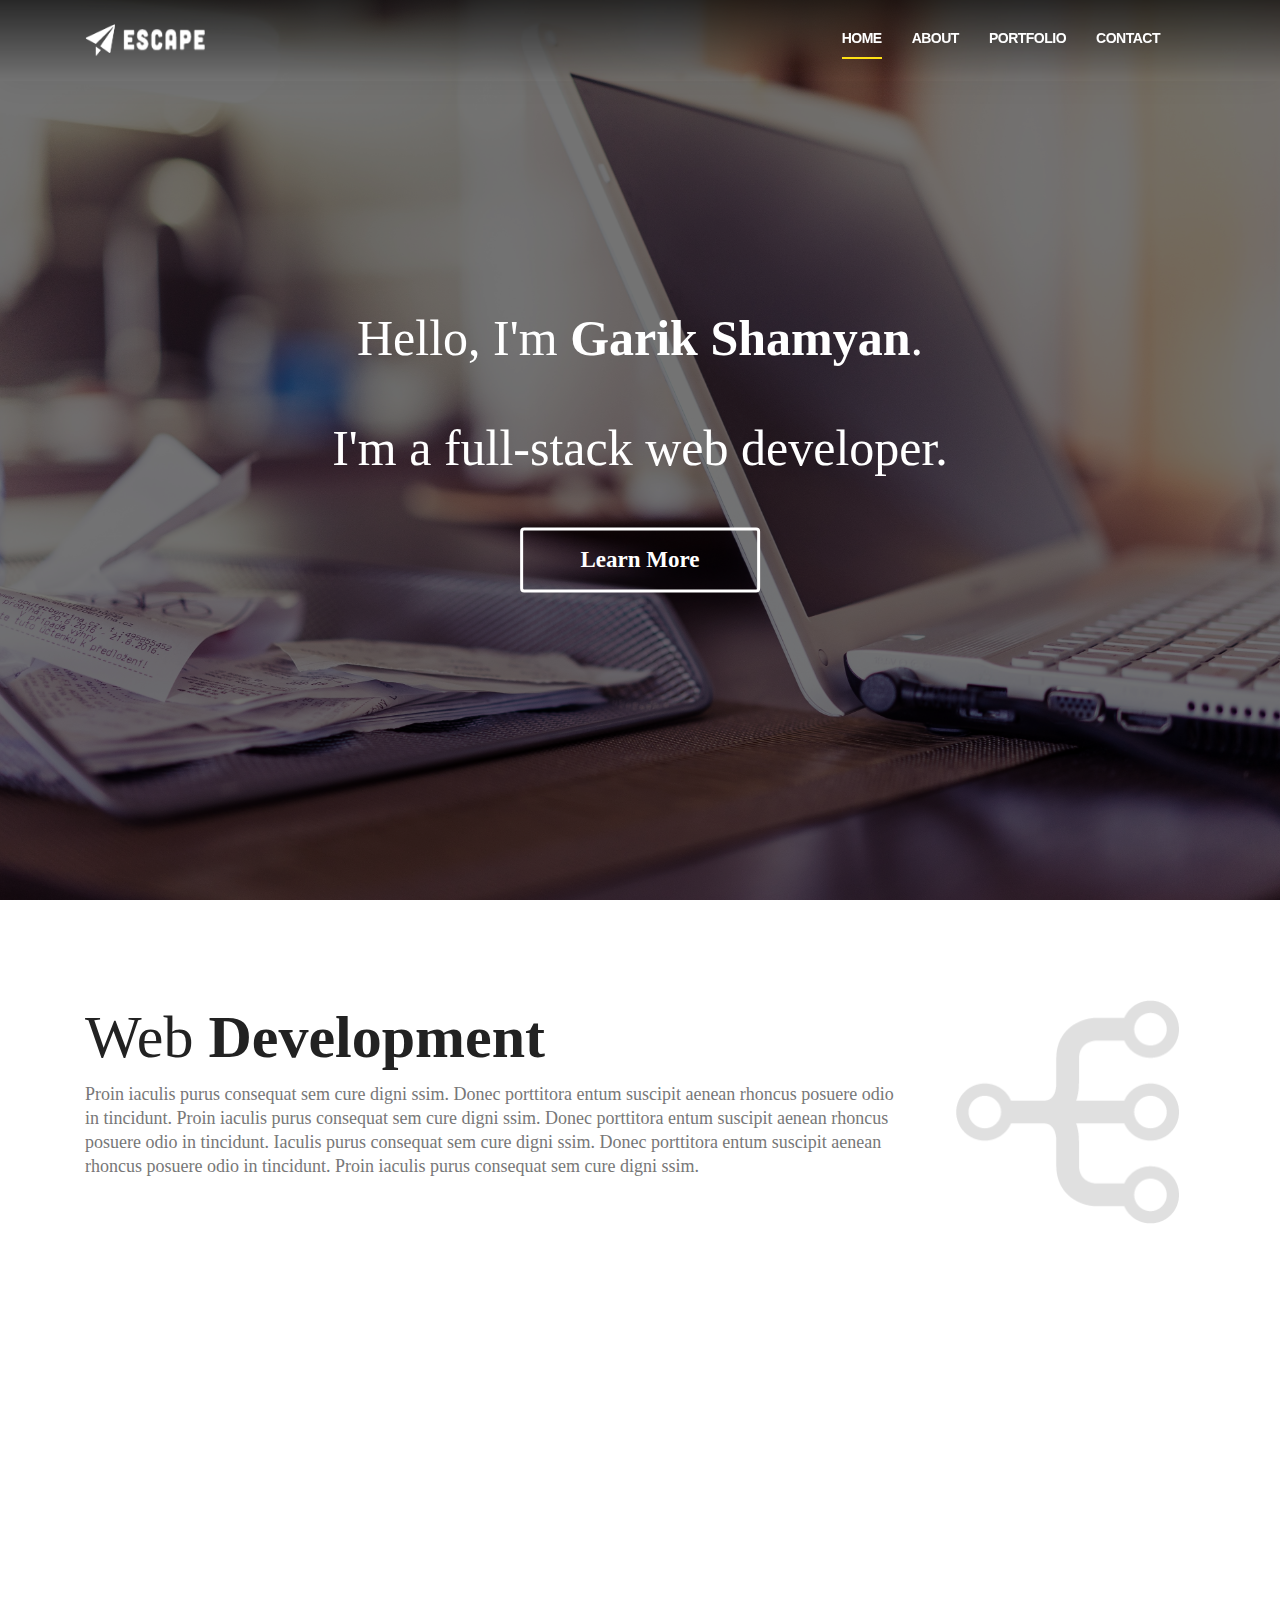
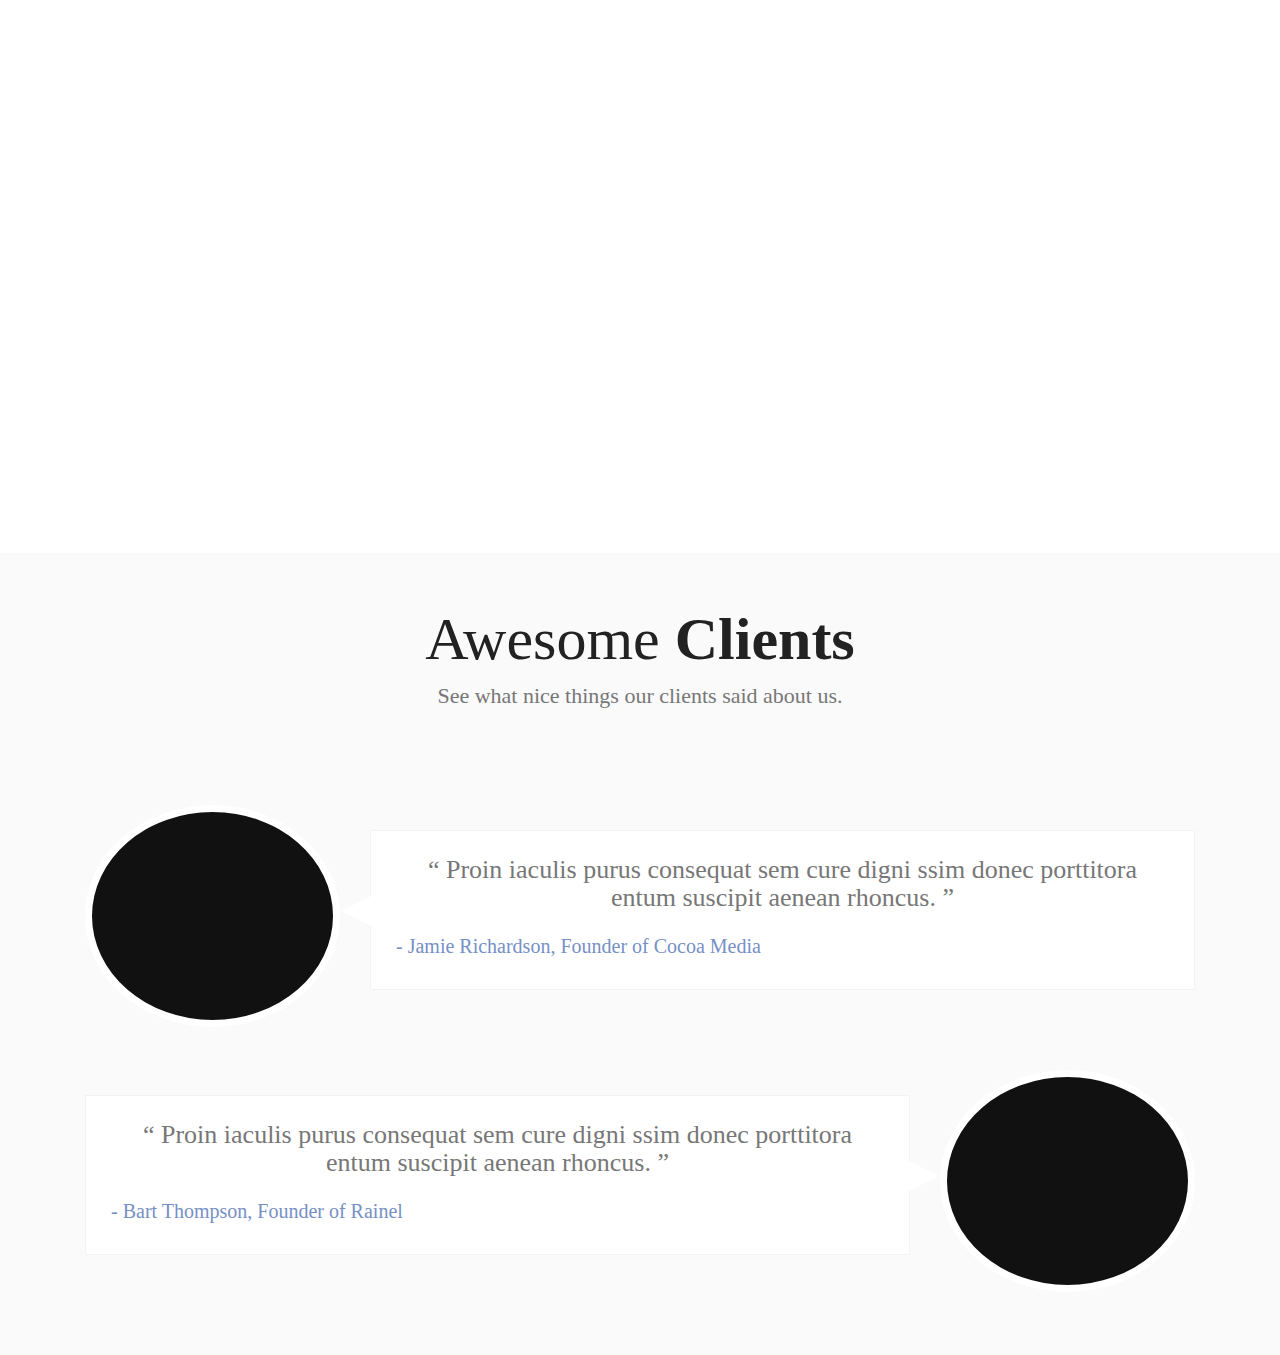
==== commit ef18f5d3: "itsok" ====
--- a/escape/index.html
+++ b/escape/index.html
@@ -7,8 +7,10 @@
     <!-- Custom CSS -->
     <link href="css/font-awesome.min.css" rel="stylesheet">
     <link href="css/style.css" rel="stylesheet">
+    <link href="css/main.css" rel="stylesheet">
     <link href="css/responsive.css" rel="stylesheet">
-    <link href="css/main.css" rel="stylesheet">
+    <link rel="stylesheet" href="css/animate.css">
+
     <meta charset="UTF-8">
     <title>Title</title>
 
@@ -27,10 +29,7 @@
                 <ul class="nav">
                     <li class="scroll active"><a href="#hme">Home</a></li>
                     <li class="scroll"> <a href="#about">About </a> </li>
-                    <li class="scroll"> <a href="#token">Token</a> </li>
-                    <li class="scroll"> <a href="#activity">Activity</a> </li>
-                    <li class="scroll"> <a href="#roadmap">Road Map</a> </li>
-                    <li class="scroll"> <a href="#team">Team</a> </li>
+                    <li class="scroll"> <a href="#token">PORTFOLIO</a> </li>
                     <li class="scroll"> <a href="#contact">Contact</a> </li>
                 </ul>
             </div>
@@ -40,11 +39,11 @@
 </header>
 
 <section class="main-sec">
-    <div class="main-sec-bg"></div>
+    <div class="main-sec-bg "></div>
     <div class="main-sec-inner">
         <div class="position-center-center">
-            <h2>Can you build the website of my dreams?</h2>
-            <h1>Yup, we can do that.</h1>
+            <h2>Hello, I'm <span style="font-weight: 600;">Garik Shamyan</span>.<br></h2>
+            <h2>I'm a full-stack web developer.</h2>
             <div style="width: 240px; margin: 0 auto;"><button class="mybtn">Learn More</button></div>
         </div>
     </div>
@@ -52,8 +51,8 @@
 
 <section class="services">
     <div class="container">
-        <div class="row padding-top-100">
-            <div class="col-12 col-md-8 col-lg-9 ">
+        <div class="row padding-top-100 wow fadeInLeftBig" data-wow-duration="1s" data-wow-delay="" style="visibility: hidden; animation-duration: 1s; animation-name: none;" >
+            <div class="col-12 col-md-8 col-lg-9 " >
                 <h2>Web <strong>Development</strong></h2>
                 <p>Proin iaculis purus consequat sem cure digni ssim. Donec porttitora entum suscipit aenean rhoncus posuere odio in tincidunt. Proin iaculis purus consequat sem cure digni ssim. Donec porttitora entum suscipit aenean rhoncus posuere odio in tincidunt.
 
@@ -66,7 +65,7 @@
         </div>
 
 
-        <div class="row padding-top-200">
+        <div class="row padding-top-200 wow fadeInRightBig"  data-wow-duration="1s" data-wow-delay="" style="visibility: hidden; animation-duration: 1s; animation-name: none;">
             <div class="col-12 col-md-4 col-lg-3">
                 <div class="identity_img"></div>
             </div>
@@ -81,9 +80,9 @@
     </div>
 
     <div class="container padding-top-200">
-        <div class="skills">
+        <div class="skills" >
             <div class="row">
-                <div class="col-12 col-md-6 margin-top-50">
+                <div class="col-12 col-md-6 padding-bottom-50  wow zoomIn" data-wow-duration="1s" data-wow-delay="" style="visibility: hidden; animation-duration: 1s; animation-name: none;">
                     <div class="skills_icon"><i class="fa fa-users" aria-hidden="true"></i></div>
                     <div class="skills_title">
                         <h3>Branding & Identity</h3>
@@ -92,7 +91,7 @@
                             aenean rhoncus posuere odio in tincidunt. </p>
                     </div>
                 </div>
-                <div class="col-12 col-md-6 margin-top-50">
+                <div class="col-12 col-md-6 padding-bottom-50  wow zoomIn" data-wow-duration="1s" data-wow-delay="" style="visibility: hidden; animation-duration: 1s; animation-name: none;">
                     <div class="skills_icon"><i class="fa fa-tablet" aria-hidden="true"></i></div>
                     <div class="skills_title">
                         <h3>Web & Graphic Design</h3>
@@ -103,7 +102,7 @@
                 </div>
             </div>
             <div class="row">
-                <div class="col-12 col-md-6 margin-top-50">
+                <div class="col-12 col-md-6 padding-bottom-50  wow zoomIn" data-wow-duration="1s" data-wow-delay="" style="visibility: hidden; animation-duration: 1s; animation-name: none;">
                     <div class="skills_icon"><i class="fa fa-mobile" aria-hidden="true"></i></div>
                     <div class="skills_title">
                         <h3>Mobile App Development</h3>
@@ -112,7 +111,7 @@
                             aenean rhoncus posuere odio in tincidunt. </p>
                     </div>
                 </div>
-                <div class="col-12 col-md-6 margin-top-50">
+                <div class="col-12 col-md-6 padding-bottom-50  wow zoomIn" data-wow-duration="1s" data-wow-delay="" style="visibility: hidden; animation-duration: 1s; animation-name: none;">
                     <div class="skills_icon"><i class="fa fa-video-camera" aria-hidden="true"></i></div>
                     <div class="skills_title">
                         <h3>Animations</h3>
@@ -123,7 +122,7 @@
                 </div>
             </div>
             <div class="row">
-                <div class="col-12 col-md-6 margin-top-50">
+                <div class="col-12 col-md-6 padding-bottom-50  wow zoomIn" data-wow-duration="1s" data-wow-delay="" style="visibility: hidden; animation-duration: 1s; animation-name: none;">
                     <div class="skills_icon"><i class="fa fa-star" aria-hidden="true"></i></div>
                     <div class="skills_title">
                         <h3>UI/UX</h3>
@@ -132,7 +131,7 @@
                             aenean rhoncus posuere odio in tincidunt. </p>
                     </div>
                 </div>
-                <div class="col-12 col-md-6 margin-top-50">
+                <div class="col-12 col-md-6 padding-bottom-50  wow zoomIn" data-wow-duration="1s" data-wow-delay="" style="visibility: hidden; animation-duration: 1s; animation-name: none;">
                     <div class="skills_icon"><i class="fa fa-camera" aria-hidden="true"></i></div>
                     <div class="skills_title">
                         <h3>Photography</h3>
@@ -146,7 +145,7 @@
     </div>
 </section>
 
-<section class="awesome_client padding-top-100 padding-bottom-100">
+<section class="awesome_client padding-top-50 padding-bottom-100">
     <div class="container">
         <div class="row">
             <div class="col-12">
@@ -199,6 +198,12 @@
 <script src="js/jquery-1.11.3.min.js"></script>
 <script src="js/bootstrap.min.js"></script>
 <script src="js/jquery.sticky.js"></script>
+<script src="js/wow.js"></script>
 <script src="js/main.js"></script>
+<script>
+    new WOW().init();
+</script>
+
+
 </body>
 </html>--- a/escape/css/style.css
+++ b/escape/css/style.css
@@ -642,9 +642,18 @@
 
 /*main section*/
 .main-sec {
-    position: relative;
-    min-height: 815px;
-
+    position: sticky;
+    min-width: 98vw;
+    min-height: 100vh;
+    top: 0;
+}
+.main-sec-bg:before {
+    content: "";
+    position: absolute;
+    min-width: 100vw;
+    min-height: 100vh;
+    top: 0;
+    background-color: rgba(0, 0, 0, 0.55);
 }
 
 .main-sec-bg {
@@ -654,29 +663,16 @@
     background-size: cover;
     background-position: center;
     width: 100%;
-    height: 150%;
+    height: 100vh;
 }
 
 .main-sec-inner h2 {
-    font-size: 32px;
+    font-size: 50px;
     font-family: "BrandonGrotesque";
     color: rgb( 255, 255, 255 );
     text-align: center;
     margin-bottom: 50px;
 }
-
-.main-sec-inner h1 {
-    font-size: 66px;
-    font-family: "BrandonGrotesque";
-    color: rgb( 255, 255, 255 );
-    font-weight: bold;
-    text-transform: uppercase;
-    text-align: center;
-    margin-bottom: 80px;
-
-}
-
-
 
 /*main section end*/
 
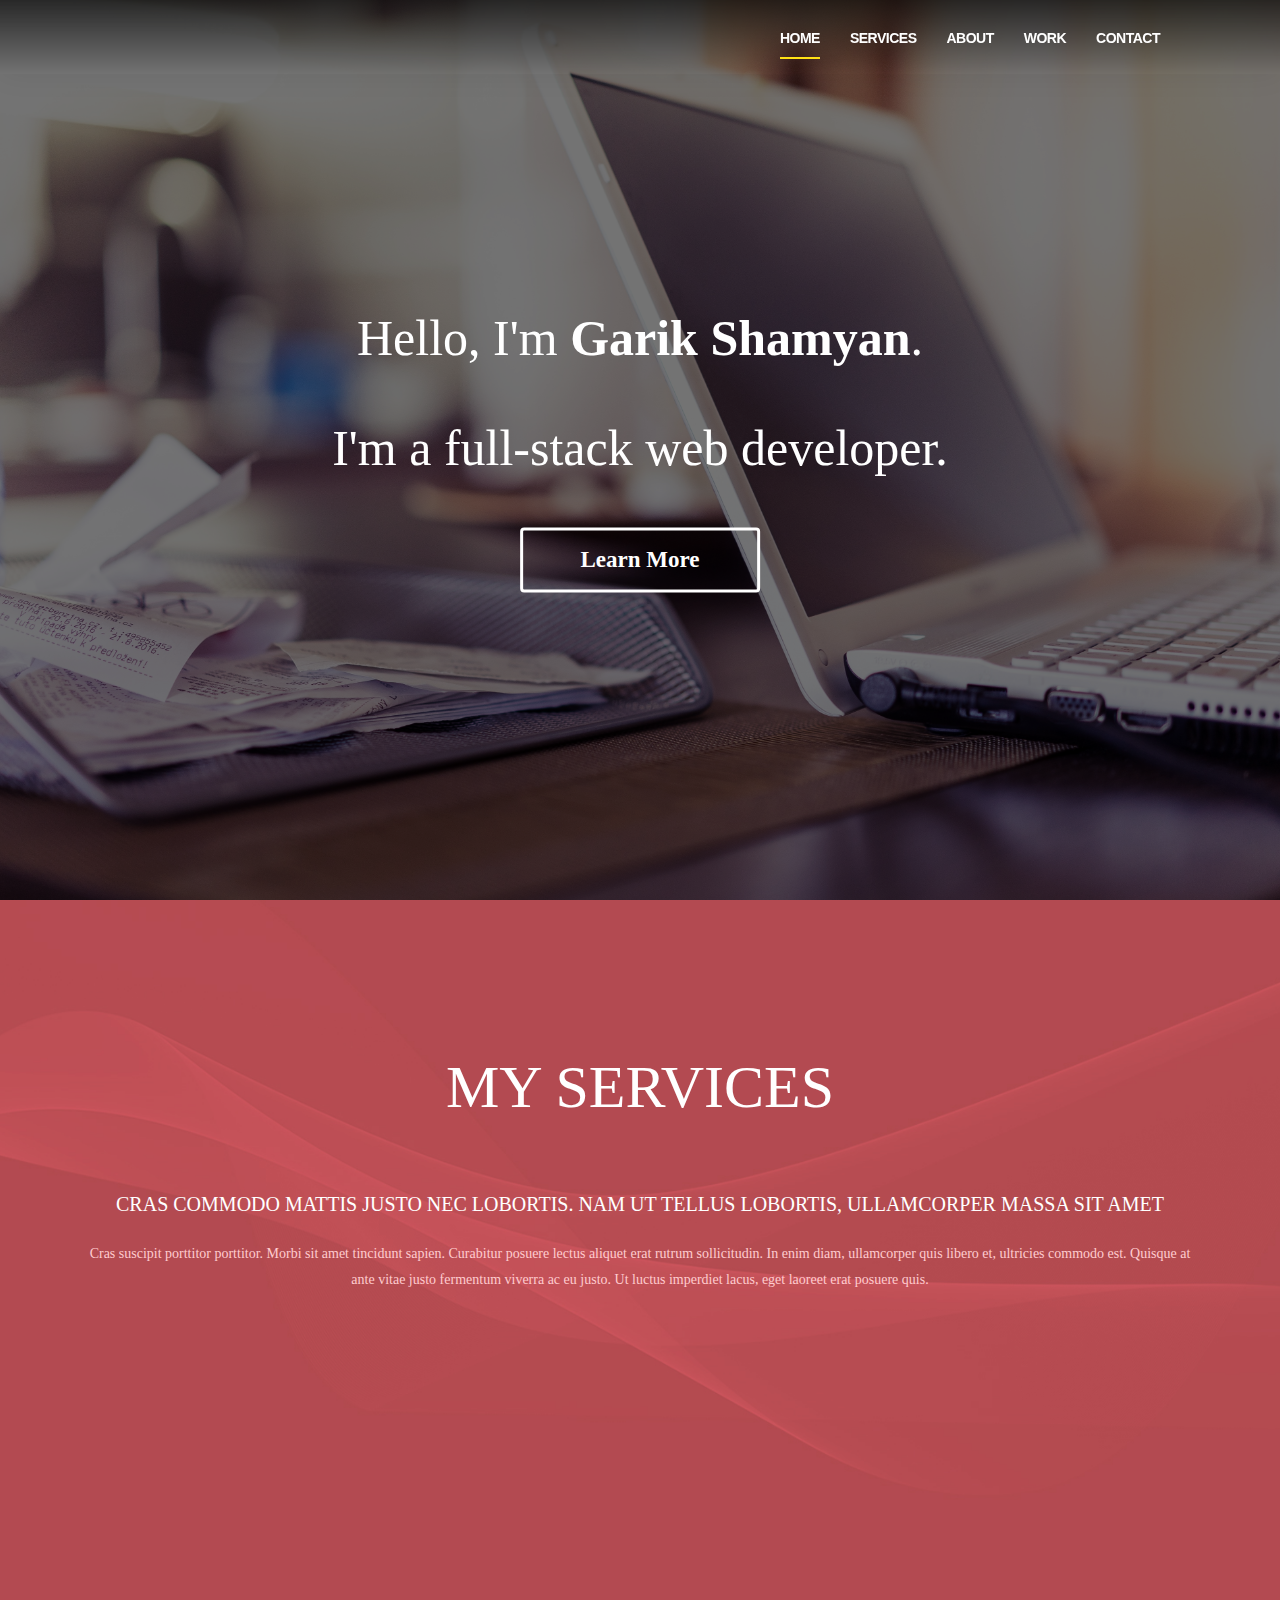
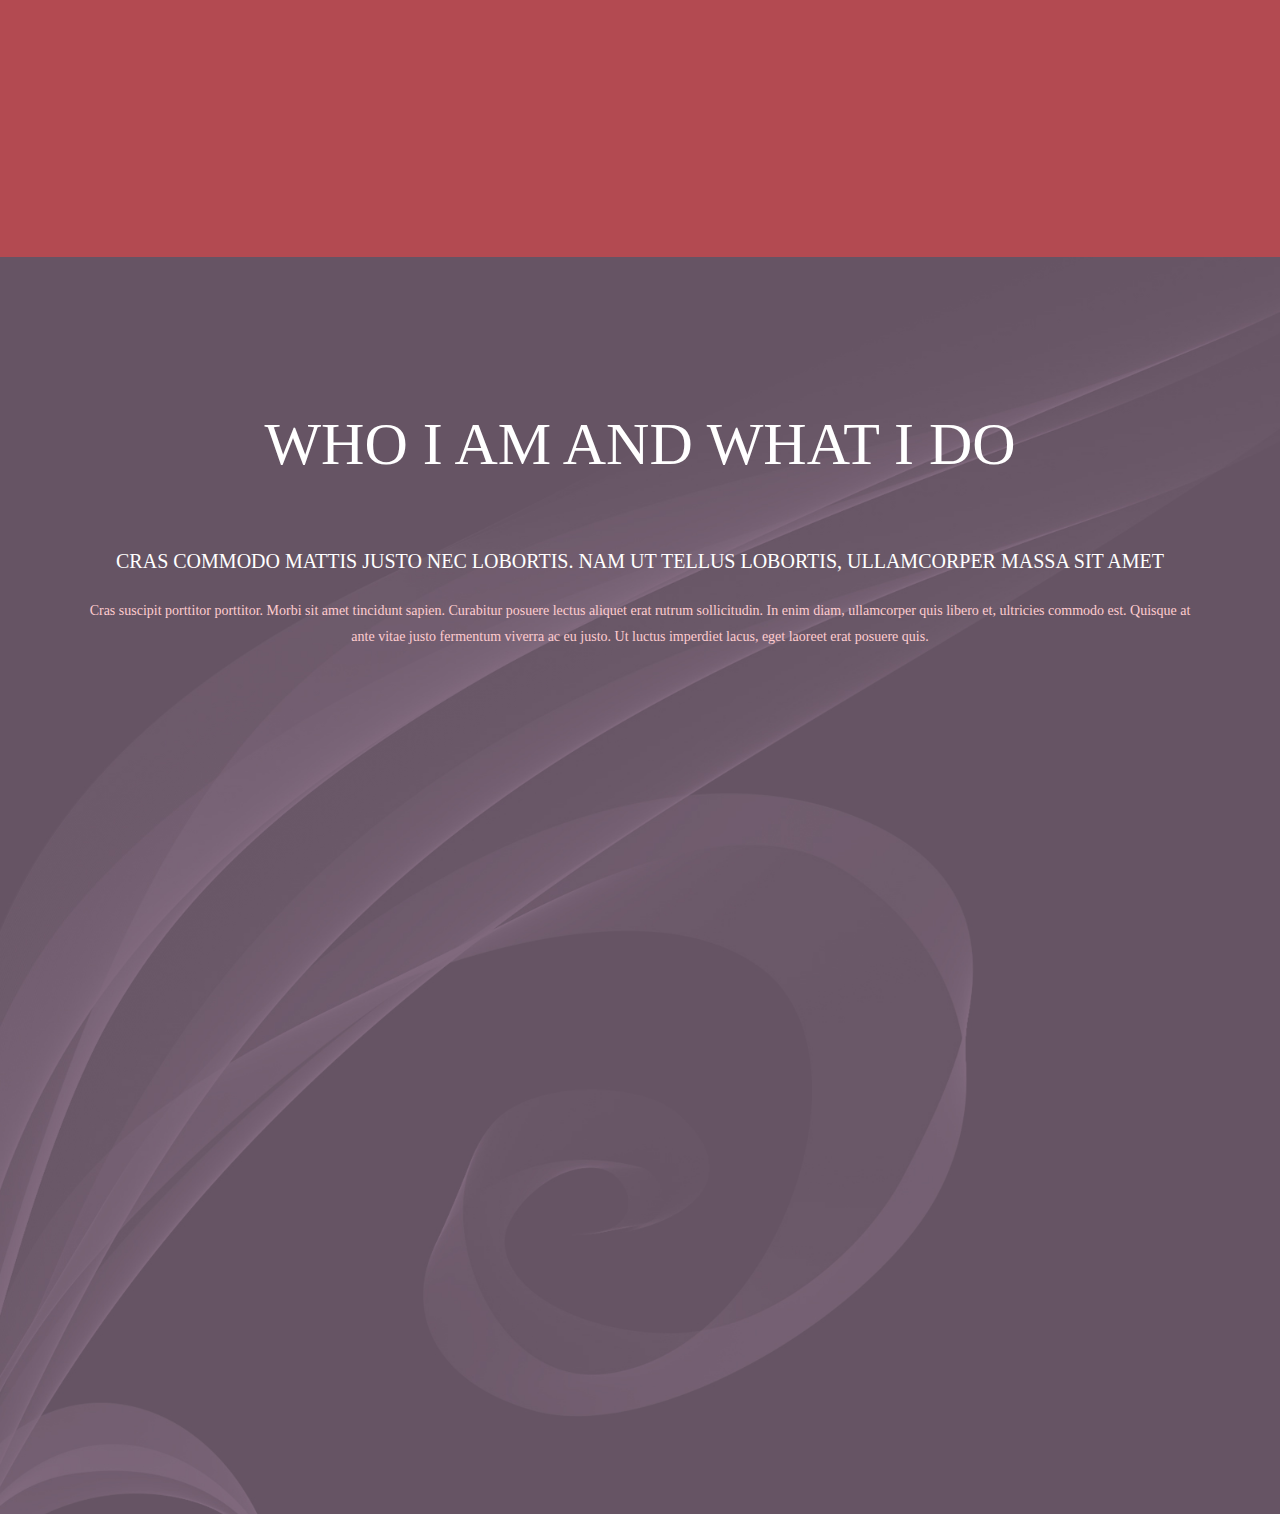
==== commit 28509cb9: "kkk" ====
--- a/escape/index.html
+++ b/escape/index.html
@@ -28,8 +28,9 @@
             <div class="collapse navbar-collapse" id="navbarNav">
                 <ul class="nav">
                     <li class="scroll active"><a href="#hme">Home</a></li>
-                    <li class="scroll"> <a href="#about">About </a> </li>
-                    <li class="scroll"> <a href="#token">PORTFOLIO</a> </li>
+                    <li class="scroll"> <a href="#about">Services </a> </li>
+                    <li class="scroll"> <a href="#token">About</a> </li>
+                    <li class="scroll"> <a href="#token">Work</a> </li>
                     <li class="scroll"> <a href="#contact">Contact</a> </li>
                 </ul>
             </div>
@@ -49,145 +50,112 @@
     </div>
 </section>
 
-<section class="services">
+<section class="services padding-top-150 padding-bottom-100">
     <div class="container">
-        <div class="row padding-top-100 wow fadeInLeftBig" data-wow-duration="1s" data-wow-delay="" style="visibility: hidden; animation-duration: 1s; animation-name: none;" >
-            <div class="col-12 col-md-8 col-lg-9 " >
-                <h2>Web <strong>Development</strong></h2>
-                <p>Proin iaculis purus consequat sem cure digni ssim. Donec porttitora entum suscipit aenean rhoncus posuere odio in tincidunt. Proin iaculis purus consequat sem cure digni ssim. Donec porttitora entum suscipit aenean rhoncus posuere odio in tincidunt.
+        <div class="row">
+            <div class="col-12">
+                <h2>MY SERVICES</h2>
+                <h4> Cras commodo mattis justo nec lobortis. Nam ut tellus lobortis, ullamcorper massa sit amet</h4>
+                <p>Cras suscipit porttitor porttitor. Morbi sit amet tincidunt sapien. Curabitur posuere lectus aliquet erat rutrum sollicitudin. In enim diam, ullamcorper quis libero et, ultricies commodo est. Quisque at ante vitae justo fermentum viverra ac eu justo. Ut luctus imperdiet lacus, eget laoreet erat posuere quis.</p>
 
-                        Iaculis purus consequat sem cure digni ssim. Donec porttitora entum suscipit aenean rhoncus posuere odio in tincidunt. Proin iaculis purus consequat sem cure digni ssim.
-                </p>
-            </div>
-            <div class="col-12 col-md-4 col-lg-3">
-                <div class="webdev_img"></div>
             </div>
         </div>
-
-
-        <div class="row padding-top-200 wow fadeInRightBig"  data-wow-duration="1s" data-wow-delay="" style="visibility: hidden; animation-duration: 1s; animation-name: none;">
-            <div class="col-12 col-md-4 col-lg-3">
-                <div class="identity_img"></div>
-            </div>
-            <div class="col-12 col-md-8 col-lg-9 ">
-                <h2>Identity <strong>Branding</strong></h2>
-                <p>Proin iaculis purus consequat sem cure digni ssim. Donec porttitora entum suscipit aenean rhoncus posuere odio in tincidunt. Proin iaculis purus consequat sem cure digni ssim. Donec porttitora entum suscipit aenean rhoncus posuere odio in tincidunt.
-
-                    Iaculis purus consequat sem cure digni ssim. Donec porttitora entum suscipit aenean rhoncus posuere odio in tincidunt. Proin iaculis purus consequat sem cure digni ssim.
-                </p>
-            </div>
-        </div>
-    </div>
-
-    <div class="container padding-top-200">
-        <div class="skills" >
-            <div class="row">
-                <div class="col-12 col-md-6 padding-bottom-50  wow zoomIn" data-wow-duration="1s" data-wow-delay="" style="visibility: hidden; animation-duration: 1s; animation-name: none;">
-                    <div class="skills_icon"><i class="fa fa-users" aria-hidden="true"></i></div>
-                    <div class="skills_title">
-                        <h3>Branding & Identity</h3>
-                        <p>Proin iaculis purus consequat sem cure
-                            digni ssim. Donec porttitora entum suscipit
-                            aenean rhoncus posuere odio in tincidunt. </p>
-                    </div>
-                </div>
-                <div class="col-12 col-md-6 padding-bottom-50  wow zoomIn" data-wow-duration="1s" data-wow-delay="" style="visibility: hidden; animation-duration: 1s; animation-name: none;">
-                    <div class="skills_icon"><i class="fa fa-tablet" aria-hidden="true"></i></div>
-                    <div class="skills_title">
-                        <h3>Web & Graphic Design</h3>
-                        <p>Proin iaculis purus consequat sem cure
-                            digni ssim. Donec porttitora entum suscipit
-                            aenean rhoncus posuere odio in tincidunt. </p>
-                    </div>
+        <div class="row margin-top-100">
+            <div class="col-12 col-md-3 wow flipInY" data-wow-duration="1s" data-wow-delay="">
+                <div class="service d-flex flex-column align-items-center justify-content-center mb-5">
+                        <div class="p-2 service_icon "><i class="fa fa-rocket" aria-hidden="true"></i></div>
+                        <div class="p-2 service_title ">Fast</div>
+                        <div class="p-2  service_content">Fast load times and lag free interaction, my highest priority.</div>
                 </div>
             </div>
-            <div class="row">
-                <div class="col-12 col-md-6 padding-bottom-50  wow zoomIn" data-wow-duration="1s" data-wow-delay="" style="visibility: hidden; animation-duration: 1s; animation-name: none;">
-                    <div class="skills_icon"><i class="fa fa-mobile" aria-hidden="true"></i></div>
-                    <div class="skills_title">
-                        <h3>Mobile App Development</h3>
-                        <p>Proin iaculis purus consequat sem cure
-                            digni ssim. Donec porttitora entum suscipit
-                            aenean rhoncus posuere odio in tincidunt. </p>
-                    </div>
-                </div>
-                <div class="col-12 col-md-6 padding-bottom-50  wow zoomIn" data-wow-duration="1s" data-wow-delay="" style="visibility: hidden; animation-duration: 1s; animation-name: none;">
-                    <div class="skills_icon"><i class="fa fa-video-camera" aria-hidden="true"></i></div>
-                    <div class="skills_title">
-                        <h3>Animations</h3>
-                        <p>Proin iaculis purus consequat sem cure
-                            digni ssim. Donec porttitora entum suscipit
-                            aenean rhoncus posuere odio in tincidunt. </p>
-                    </div>
+            <div class="col-12 col-md-3 wow flipInY" data-wow-duration="1s" data-wow-delay=".3s">
+                <div class="service d-flex flex-column align-items-center justify-content-center mb-5 ">
+                    <div class="p-2 service_icon "><i class="fa fa-lightbulb-o" aria-hidden="true"></i></div>
+                    <div class="p-2 service_title ">Intuitive</div>
+                    <div class="p-2  service_content">Strong preference for easy to use, intuitive UX/UI.</div>
                 </div>
             </div>
-            <div class="row">
-                <div class="col-12 col-md-6 padding-bottom-50  wow zoomIn" data-wow-duration="1s" data-wow-delay="" style="visibility: hidden; animation-duration: 1s; animation-name: none;">
-                    <div class="skills_icon"><i class="fa fa-star" aria-hidden="true"></i></div>
-                    <div class="skills_title">
-                        <h3>UI/UX</h3>
-                        <p>Proin iaculis purus consequat sem cure
-                            digni ssim. Donec porttitora entum suscipit
-                            aenean rhoncus posuere odio in tincidunt. </p>
-                    </div>
+            <div class="col-12 col-md-3 wow flipInY" data-wow-duration="1s" data-wow-delay=".6s">
+                <div class="service d-flex flex-column align-items-center justify-content-center mb-5 ">
+                    <div class="p-2 service_icon "><i class="fa fa-window-restore" aria-hidden="true"></i></div>
+                    <div class="p-2 service_title ">Responsive</div>
+                    <div class="p-2  service_content">My layouts will work on any device, big or small.</div>
                 </div>
-                <div class="col-12 col-md-6 padding-bottom-50  wow zoomIn" data-wow-duration="1s" data-wow-delay="" style="visibility: hidden; animation-duration: 1s; animation-name: none;">
-                    <div class="skills_icon"><i class="fa fa-camera" aria-hidden="true"></i></div>
-                    <div class="skills_title">
-                        <h3>Photography</h3>
-                        <p>Proin iaculis purus consequat sem cure
-                            digni ssim. Donec porttitora entum suscipit
-                            aenean rhoncus posuere odio in tincidunt. </p>
-                    </div>
+            </div>
+            <div class="col-12 col-md-3 wow flipInY" data-wow-duration="1s" data-wow-delay=".9s">
+                <div class="service d-flex flex-column align-items-center justify-content-center mb-5 ">
+                    <div class="p-2 service_icon "><i class="fa fa-retweet" aria-hidden="true"></i></div>
+                    <div class="p-2 service_title ">Dynamic</div>
+                    <div class="p-2  service_content">Websites don't have to be static, I love making pages come to life.</div>
                 </div>
             </div>
         </div>
     </div>
 </section>
 
-<section class="awesome_client padding-top-50 padding-bottom-100">
+
+<section class="about padding-top-150 padding-bottom-100">
     <div class="container">
         <div class="row">
             <div class="col-12">
-                <div class="awe_title">
-                        <h2>Awesome <strong>Clients</strong></h2>
-                        <p>See what nice things our clients said about us. </p>
+                <h2>Who I am and what I do</h2>
+                <h4> Cras commodo mattis justo nec lobortis. Nam ut tellus lobortis, ullamcorper massa sit amet</h4>
+                <p>Cras suscipit porttitor porttitor. Morbi sit amet tincidunt sapien. Curabitur posuere lectus aliquet erat rutrum sollicitudin. In enim diam, ullamcorper quis libero et, ultricies commodo est. Quisque at ante vitae justo fermentum viverra ac eu justo. Ut luctus imperdiet lacus, eget laoreet erat posuere quis.</p>
+
+            </div>
+        </div>
+        <div class="row margin-top-100">
+            <div class="col-12 col-lg-6">
+                <div class="about_me d-flex flex-column align-items-center justify-content-center mb-5 wow fadeInLeftBig" data-wow-duration="1.3s" data-wow-delay="">
+                    <div class="p-2 my_photo "></div>
+                    <div class="p-2 about_name ">Garik Shamyan</div>
+                    <div class="p-2  about_text">I'm the Front-End Developer for <a href="http://evistep.com/">Evistep Enterprise</a> in Armenia</div>
+                </div>
+            </div>
+
+            <div class="col-12 col-lg-6">
+                <div class="about_skill d-flex flex-column mb-5 wow fadeInRightBig" data-wow-duration="1.3s" data-wow-delay="">
+                    <h3>html</h3>
+                    <div class="progress mb-3">
+                        <div class="progress-bar" role="progressbar" style="width: 90%;" aria-valuenow="90" aria-valuemin="0" aria-valuemax="100"></div>
+                    </div>
+                    <h3>CSS</h3>
+                    <div class="progress mb-3">
+                        <div class="progress-bar" role="progressbar" style="width: 85%;" aria-valuenow="85" aria-valuemin="0" aria-valuemax="100"></div>
+                    </div>
+                    <h3>javascript/jquery</h3>
+                    <div class="progress mb-3">
+                        <div class="progress-bar" role="progressbar" style="width: 75%;" aria-valuenow="75" aria-valuemin="0" aria-valuemax="100"></div>
+                    </div>
+                    <h3>bootstrap</h3>
+                    <div class="progress mb-3">
+                        <div class="progress-bar" role="progressbar" style="width: 85%;" aria-valuenow="85" aria-valuemin="0" aria-valuemax="100"></div>
+                    </div>
+                    <h3>php/oop</h3>
+                    <div class="progress mb-3">
+                        <div class="progress-bar" role="progressbar" style="width: 80%;" aria-valuenow="80" aria-valuemin="0" aria-valuemax="100"></div>
+                    </div>
+                    <h3>laravel</h3>
+                    <div class="progress mb-3">
+                        <div class="progress-bar" role="progressbar" style="width: 85%;" aria-valuenow="80" aria-valuemin="0" aria-valuemax="100"></div>
+                    </div>
+
+                    <h3>git</h3>
+                    <div class="progress mb-3">
+                        <div class="progress-bar" role="progressbar" style="width: 75%;" aria-valuenow="80" aria-valuemin="0" aria-valuemax="100"></div>
+                    </div>
+                    <h3>photoshop/illustrator</h3>
+                    <div class="progress mb-3">
+                        <div class="progress-bar" role="progressbar" style="width: 60%;" aria-valuenow="80" aria-valuemin="0" aria-valuemax="100"></div>
+                    </div>
+
+
                 </div>
             </div>
         </div>
-
-        <div class="row padding-top-80">
-            <div class=" col-12 col-lg-3">
-                <div class="client_img_block">
-                    <div class="client_1"></div>
-                </div>
-            </div>
-            <div class="col-12 col-lg-9">
-                <div class="client_desc right">
-                    <p>“ Proin iaculis purus consequat sem cure  digni ssim
-                        donec porttitora entum suscipit aenean rhoncus. ” </p>
-                    <span>- Jamie Richardson, Founder of Cocoa Media</span>
-                </div>
-            </div>
-        </div>
-
-        <div class="row padding-top-80">
-            <div class=" col-12 order-lg-12 col-lg-3">
-                <div class="client_img_block">
-                    <div class="client_1"></div>
-                </div>
-            </div>
-            <div class="col-12 col-lg-9 order-lg-11">
-                <div class="client_desc left">
-                    <p>“ Proin iaculis purus consequat sem cure  digni ssim
-                        donec porttitora entum suscipit aenean rhoncus. ” </p>
-                    <span>- Bart Thompson, Founder of Rainel</span>
-                </div>
-            </div>
-        </div>
-
     </div>
 </section>
+
 
 
 <!-- GO TO TOP -->
--- a/escape/css/style.css
+++ b/escape/css/style.css
@@ -678,168 +678,184 @@
 
 
 
-/*services*/
-
+/*service*/
 
 .services {
-    background-color: #ffffff;
+    background-image: url("../images/Layer 3.jpg");
+    background-position: center;
+    background-position: center;
+    background-repeat: no-repeat;
+    background-size: cover;
+    width: 100%;
+    height: 100%;
 }
 
 .services h2 {
     font-size: 60px;
     font-family: "BrandonGrotesque";
-    color: rgb( 34, 34, 34 );
     line-height: 1.25;
-    text-align: left;
-}
+    text-align: center;
+    color: rgb( 255, 255, 255 );
+    margin-bottom: 50px;
+}
+
+.services h4{
+    font-size: 20px;
+    font-family: "BrandonGrotesque";
+    color: rgb( 255, 255, 255 );
+    text-transform: uppercase;
+    line-height: 2.9;
+    text-align: center;
+}
+
 
 .services p  {
-    font-size: 18px;
     font-family: "BrandonGrotesque";
-    color: rgb( 119, 119, 119 );
-    line-height: 1.333;
-    text-align: left;
-}
-
-.webdev_img {
-    background-image: url(../images/Flow-Tree-Icon.png);
-    width: 100%;
-    height: 115%;
-    background-size: contain;
+    font-size: 14px;
+    color: rgb( 255, 204, 207 );
+    text-align: center;
+
+}
+
+.services .service {
+    border-radius: 5px;
+    background-color: rgb( 200, 83, 90 );
+    opacity: 0.8;
+    text-align: center;
+    height: 300px;
+
+}
+
+
+.services .service_title{
+    font-size: 30px;
+    font-family: "Lato";
+    color: rgb( 255, 255, 255 );
+    text-transform: uppercase;
+    line-height: 1.933;
+}
+
+
+.services .service_content {
+    font-size: 14px;
+    font-family: "Lato";
+    color: rgb( 254, 254, 254 );
+    line-height: 1.429;
+    text-align: center;
+}
+
+
+
+.services .service_icon {
+    border-radius: 50%;
+    background-color: rgb( 255, 255, 255 );
+    width: 120px;
+    height: 120px;
+    border: 3px white double;
+}
+
+.services .service_icon i  {
+    color: #df5c64;
+    font-size: 70px;
+    line-height: 100px;
+}
+
+/*service end*/
+
+
+/*about*/
+
+
+.about {
+    background-image: url("../images/Layer 6.jpg");
     background-position: center;
     background-repeat: no-repeat;
-}
-
-.identity_img {
-    background-image: url(../images/Users-Icon.png);
-    width: 100%;
-    height: 115%;
-    background-size: contain;
-    background-position: center;
-    background-repeat: no-repeat;
-}
-
-.skills { position: relative}
-
-
-
-
-.skills h3 {
-    font-size: 22px;
-    font-family: "BrandonGrotesque";
-    color: rgb( 34, 34, 34 );
-    text-align: left;
-}
-
-.skills p {
-    font-size: 18px;
-    font-family: "BrandonGrotesque";
-    color: rgb( 119, 119, 119 );
-    line-height: 1;
-    text-align: left;
-}
-.skills_title {
-    position: absolute;
-    top: 0;
-    left: 20%;
-    width: 70%;
-}
-
-
-.skills_icon {
-    border-radius: 50%;
-    background-color: rgb( 34, 34, 34 );
-    width: 72px;
-    height: 71px;
-    text-align: center;
-}
-
-.skills_icon i{
-    text-align: center;
-    color: rgb( 255, 255, 255 );
-    font-size: 40px;
-    line-height: 71px;
-}
-
-/*services end*/
-
-
-/*awesome client*/
-
-.awesome_client {
-    position: relative;
-    background-color: #fafafa;
-}
-
-.awe_title h2 {
+    background-size: cover;
+    width: 100%;
+    height: 100%;
+}
+
+.about h2 {
     font-size: 60px;
     font-family: "BrandonGrotesque";
-    color: rgb( 34, 34, 34 );
-    text-align: center;
-}
-
-.awe_title p {
-    font-size: 22px;
-    font-family: "BrandonGrotesque";
-    color: rgb( 119, 119, 119 );
-    text-align: center;
-}
-
-.client_img_block {
-    float: left;
-    width: 100%;
-    border-style: solid;
-    border-width: 7px;
-    border-color: rgb( 255, 255, 255 );
-    border-radius: 50%;
-    background-color: rgb( 17, 17, 17 );
-    /*width: 225px;*/
-    height: 120%;
-}
-
-
-.client_desc{
-    position: relative;
-    margin-top: 25px;
-    float: right;
-    background-color: #ffffff;
-    /*width: 70%;*/
-    border: solid 1px #f3f3f3;
-    padding: 25px;
-}
-
-.right:after  {
-    content: '';
-    position: absolute;
-    left: -60px;
-    top: 50px;
-    border: 30px solid #9c292900;
-    border-right: 60px solid white;
-}
-.left:after  {
-    content: '';
-    position: absolute;
-    right: -60px;
-    top: 50px;
-    border: 30px solid #9c292900;
-    border-left: 60px solid white;
-}
-
-.client_desc p {
-    font-size: 26px;
-    font-family: "BrandonGrotesque";
-    color: rgb( 119, 119, 119 );
-    line-height: 1.077;
-    text-align: center;
-}
-
-.client_desc span {
+    line-height: 1.25;
+    text-align: center;
+    color: rgb( 255, 255, 255 );
+    margin-bottom: 50px;
+    text-transform: uppercase;
+}
+
+.about h4{
     font-size: 20px;
     font-family: "BrandonGrotesque";
-    color: rgb( 118, 144, 197 );
-    line-height: 1.8;
-    text-align: center;
-}
-
-
-/*awesome client end*/+    color: rgb( 255, 255, 255 );
+    text-transform: uppercase;
+    line-height: 2.9;
+    text-align: center;
+}
+
+
+.about p  {
+    font-family: "BrandonGrotesque";
+    font-size: 14px;
+    color: rgb( 255, 204, 207 );
+    text-align: center;
+
+}
+
+.about .about_me {
+    text-align: center;
+    height: 600px;
+    border-radius: 5px;
+    background-color: rgb( 77, 63, 75 );
+    opacity: 0.502;
+
+}
+
+
+.about .my_photo{
+    border-radius: 50%;
+    background-color: rgb( 255, 255, 255 );
+    width: 300px;
+    height: 300px;
+
+}
+
+
+.about .about_name {
+    font-size: 25px;
+    color: rgb( 199, 182, 197 );
+    text-transform: uppercase;
+    line-height: 2.32;
+    text-align: right;
+}
+
+.about .about_text {
+    font-size: 18px;
+    color: white;
+}
+
+.about .about_text a{
+    font-size: 19px;
+    color: darkgrey;
+}
+.about .about_text a:hover{
+    color: lightgray;
+}
+
+.about .about_skill {
+    height: 600px;
+    border-radius: 5px;
+    background-color: rgb( 77, 63, 75 );
+    opacity: 0.502;
+    padding: 10px;
+}
+
+.about .about_skill h3 {
+    text-transform: uppercase;
+    font-size: 22px;
+    color: white;
+}
+
+/*about end*/
+
--- a/escape/css/responsive.css
+++ b/escape/css/responsive.css
@@ -217,6 +217,9 @@
 }
 }
 @media(max-width:767px) {
+	header .navbar {
+		width: 100%;
+	}
 header{
 	    background: rgba(0,0,0,0.9);
 }
@@ -244,7 +247,7 @@
 }
 .navbar-toggler {
 	position: absolute;
-	top:0px;
+	top: 16px;
 	right: 15px;
 	height: 50px;
 	width: 50px;
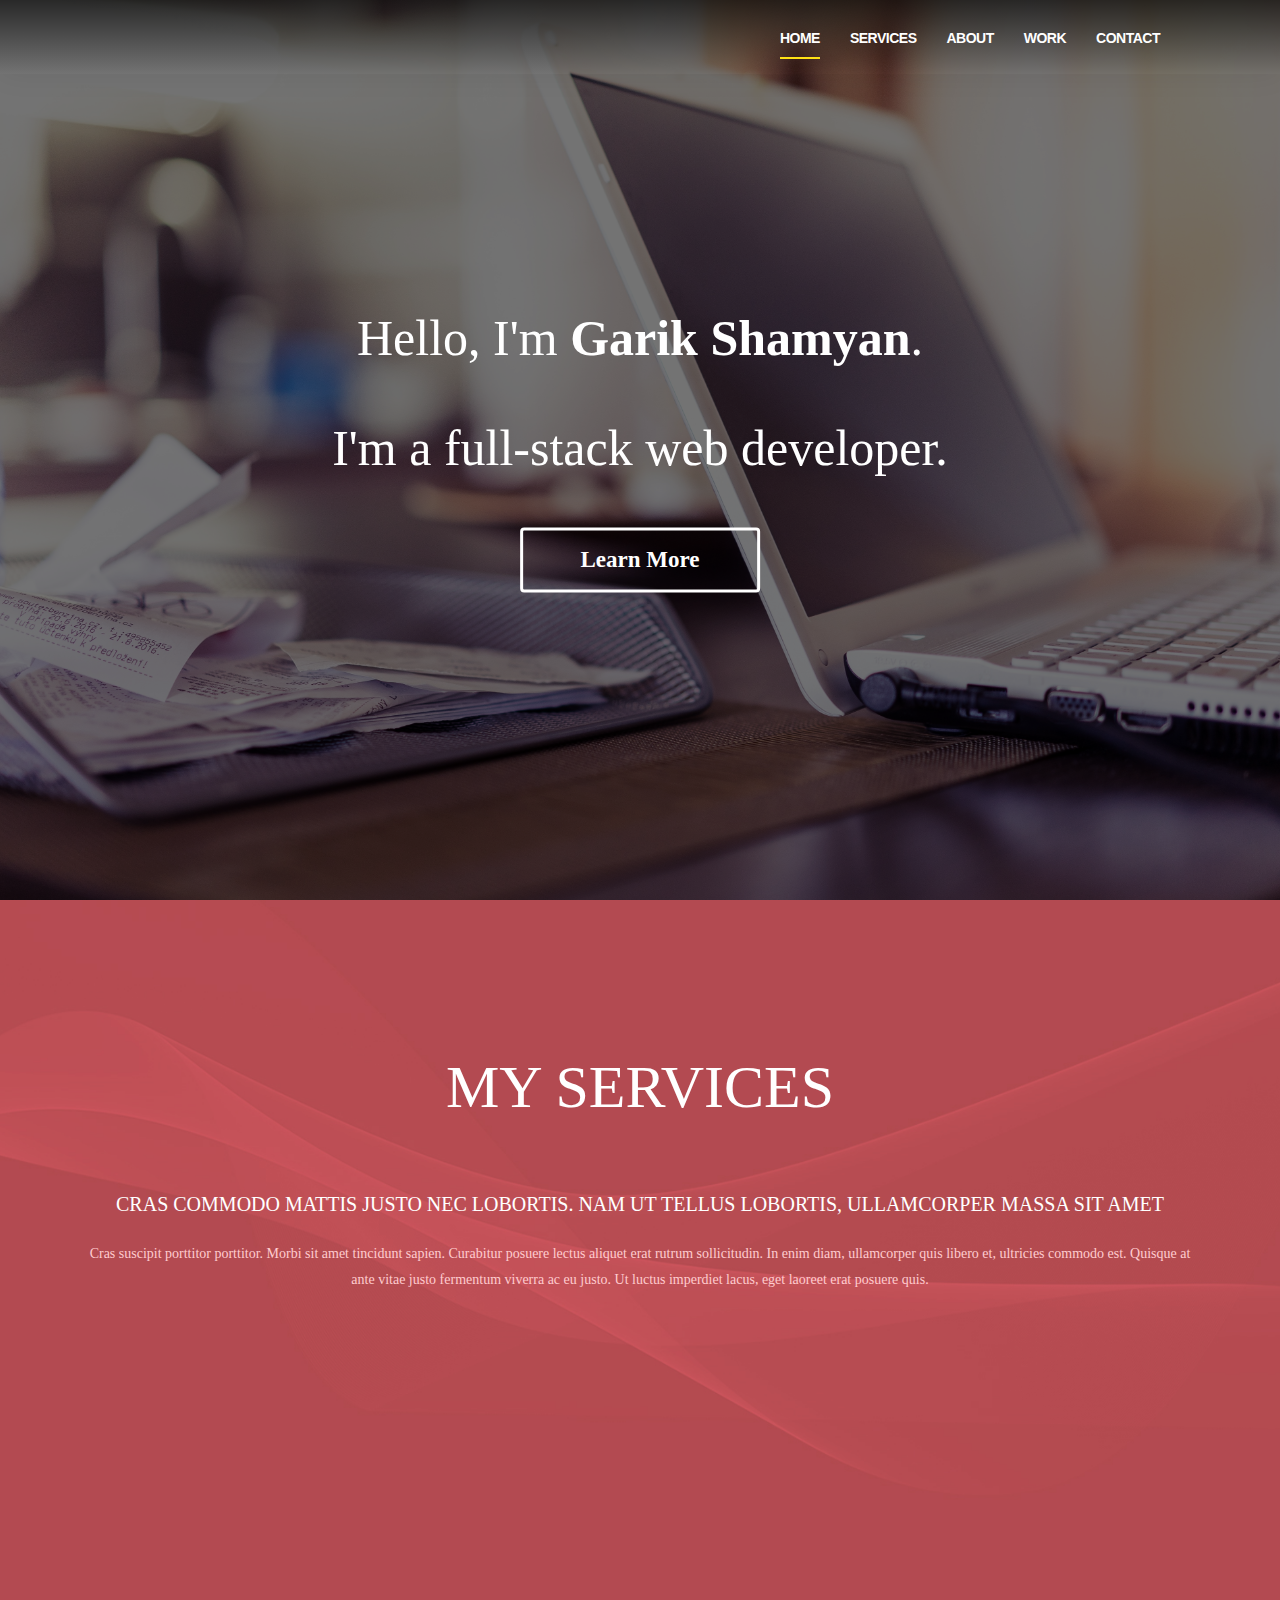
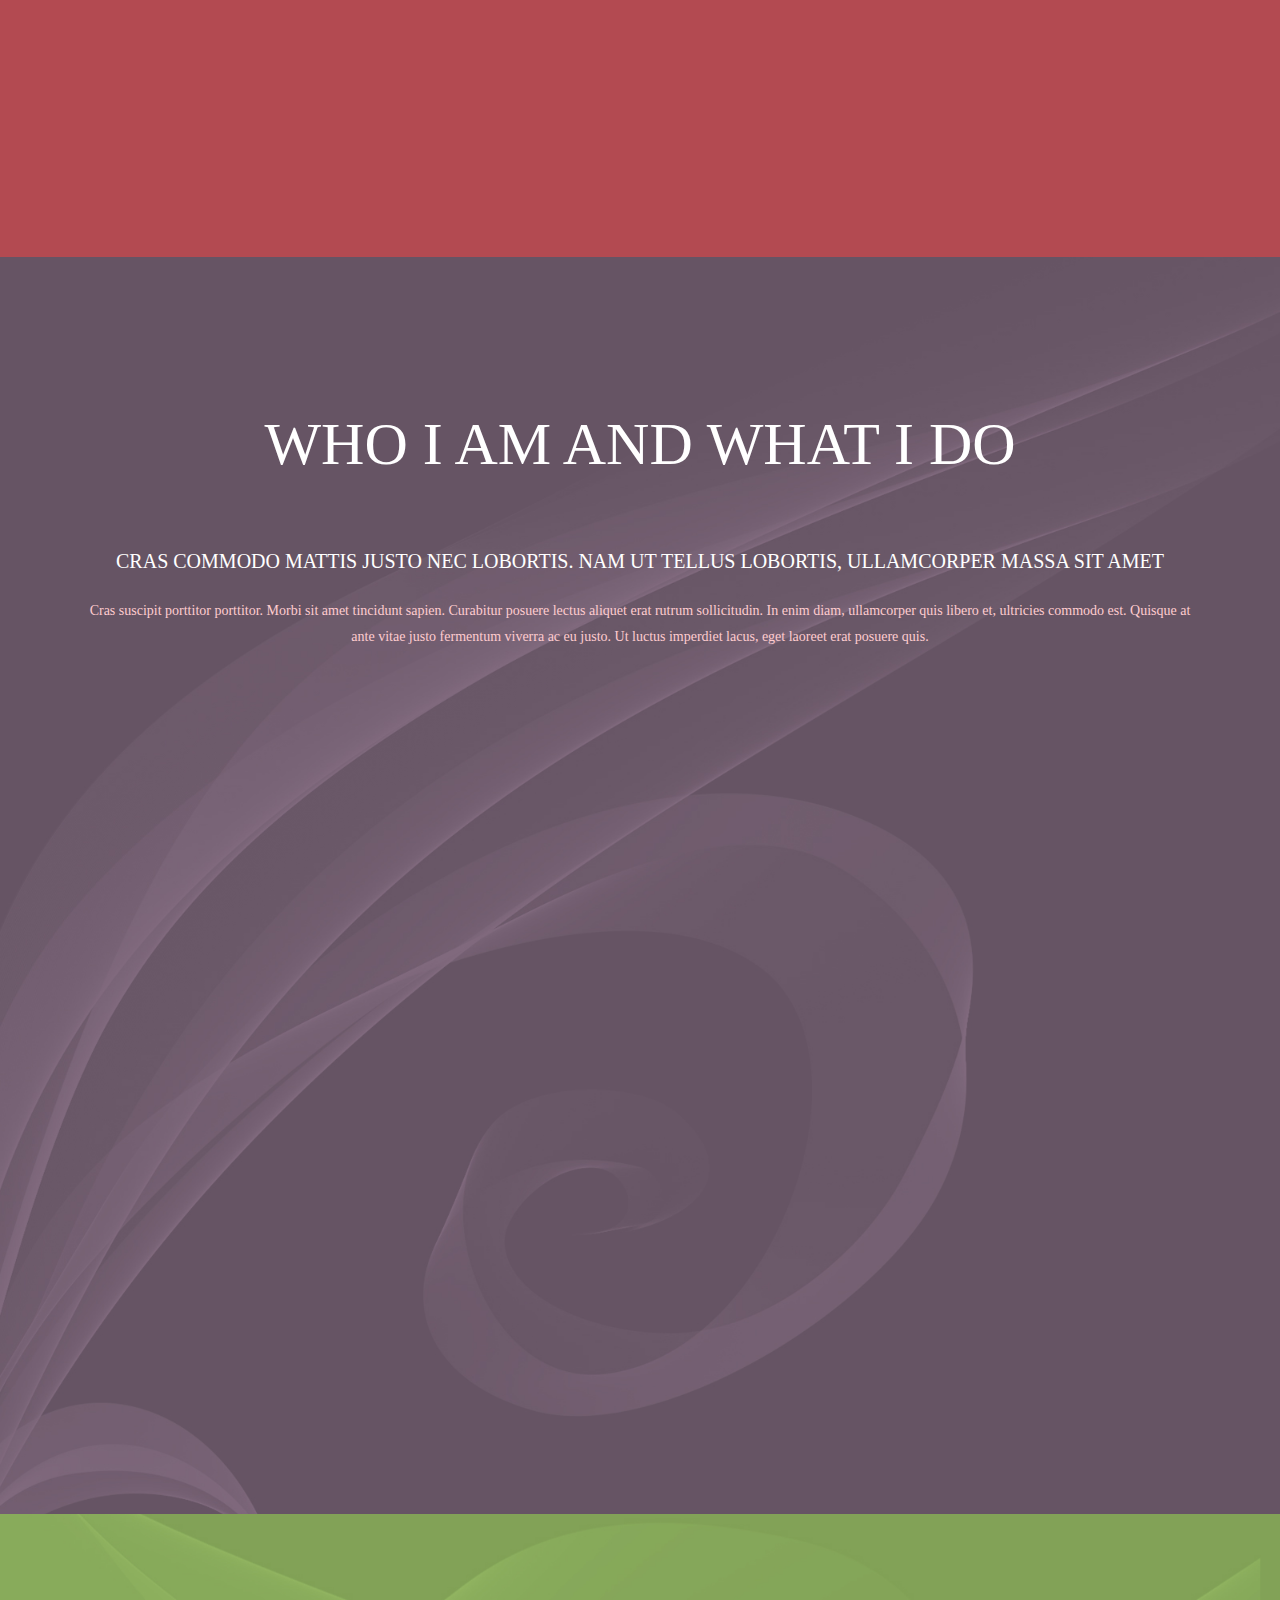
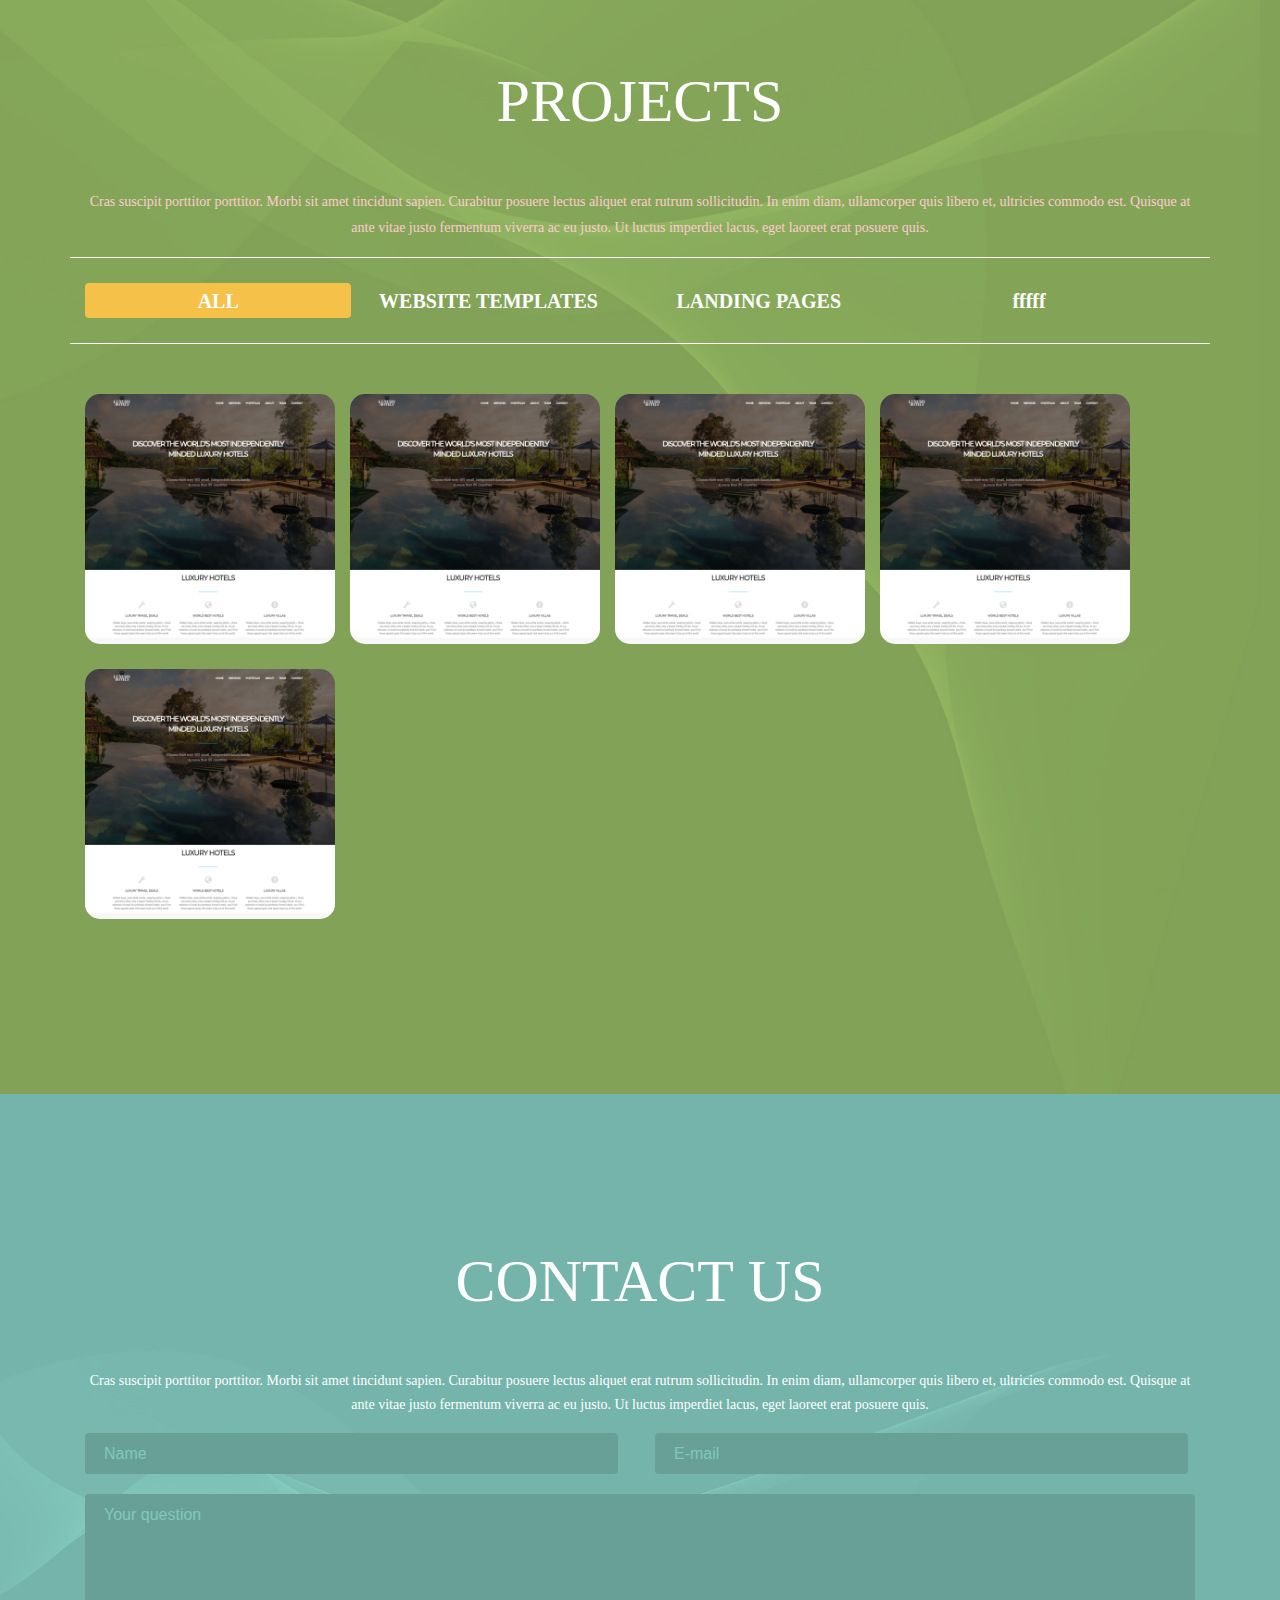
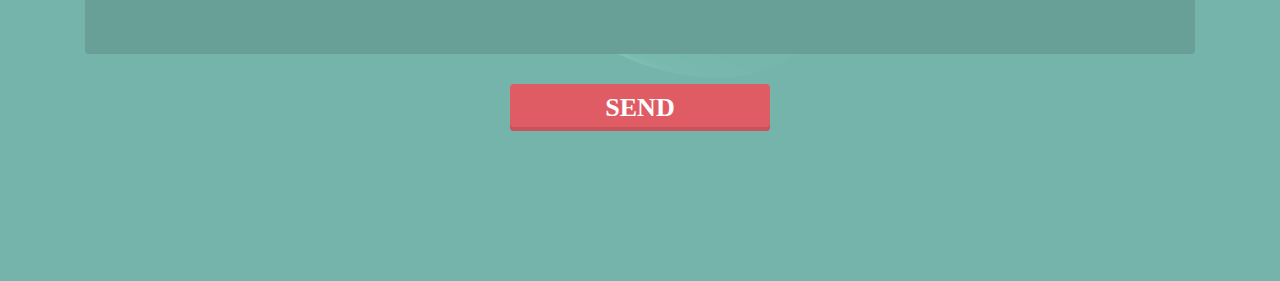
==== commit 7d90b3e6: "kk" ====
--- a/escape/index.html
+++ b/escape/index.html
@@ -27,11 +27,11 @@
             <button class="navbar-toggler collapsed" type="button" data-toggle="collapse" data-target="#navbarNav" aria-controls="navbarNav" aria-expanded="false" aria-label="Toggle navigation"> <span class="navbar-toggler-icon"></span> </button>
             <div class="collapse navbar-collapse" id="navbarNav">
                 <ul class="nav">
-                    <li class="scroll active"><a href="#hme">Home</a></li>
-                    <li class="scroll"> <a href="#about">Services </a> </li>
-                    <li class="scroll"> <a href="#token">About</a> </li>
-                    <li class="scroll"> <a href="#token">Work</a> </li>
-                    <li class="scroll"> <a href="#contact">Contact</a> </li>
+                    <li class="scroll active" id="hme"><a href="#" >Home</a></li>
+                    <li class="scroll" id="services"> <a href="#" >Services </a> </li>
+                    <li class="scroll" id="about"> <a href="#" >About</a> </li>
+                    <li class="scroll" id="work"> <a href="#" >Work</a> </li>
+                    <li class="scroll" id="contact"> <a href="#" >Contact</a> </li>
                 </ul>
             </div>
         </nav>
@@ -93,7 +93,6 @@
     </div>
 </section>
 
-
 <section class="about padding-top-150 padding-bottom-100">
     <div class="container">
         <div class="row">
@@ -101,13 +100,23 @@
                 <h2>Who I am and what I do</h2>
                 <h4> Cras commodo mattis justo nec lobortis. Nam ut tellus lobortis, ullamcorper massa sit amet</h4>
                 <p>Cras suscipit porttitor porttitor. Morbi sit amet tincidunt sapien. Curabitur posuere lectus aliquet erat rutrum sollicitudin. In enim diam, ullamcorper quis libero et, ultricies commodo est. Quisque at ante vitae justo fermentum viverra ac eu justo. Ut luctus imperdiet lacus, eget laoreet erat posuere quis.</p>
-
             </div>
         </div>
         <div class="row margin-top-100">
             <div class="col-12 col-lg-6">
                 <div class="about_me d-flex flex-column align-items-center justify-content-center mb-5 wow fadeInLeftBig" data-wow-duration="1.3s" data-wow-delay="">
-                    <div class="p-2 my_photo "></div>
+                    <div class="me">
+                            <div class="effect-hera ">
+                                <div class="figcaption">
+                                    <p>
+                                        <a href="#"><i class="fa fa-facebook-square"></i></a>
+                                        <a href="#"><i class="fa fa-google-plus-circle"></i></a>
+                                        <a href="#"><i class="fa fa-linkedin"></i></a><br>
+                                        <a href="#" title="download CV"><i class="fa fa-fw fa-download"></i></a>
+                                    </p>
+                                </div>
+                            </div>
+                    </div>
                     <div class="p-2 about_name ">Garik Shamyan</div>
                     <div class="p-2  about_text">I'm the Front-End Developer for <a href="http://evistep.com/">Evistep Enterprise</a> in Armenia</div>
                 </div>
@@ -151,6 +160,108 @@
 
 
                 </div>
+            </div>
+        </div>
+    </div>
+</section>
+
+<section class="project padding-top-150 padding-bottom-150">
+    <div class="container">
+        <div class="row">
+            <div class="col-12">
+                <h2>PROJECTS</h2>
+                <p>Cras suscipit porttitor porttitor. Morbi sit amet tincidunt sapien. Curabitur posuere lectus aliquet erat rutrum sollicitudin. In enim diam, ullamcorper quis libero et, ultricies commodo est. Quisque at ante vitae justo fermentum viverra ac eu justo. Ut luctus imperdiet lacus, eget laoreet erat posuere quis.</p>
+            </div>
+        </div>
+
+
+        <div class="row padding-top-25 padding-bottom-25" style="border-top: white 1px solid;border-bottom: white 1px solid;">
+            <div class="col-12">
+                <div class="filters">
+                    <div class="ui-group">
+                        <div class="button-group js-radio-button-group" data-filter-group="color">
+                            <button class="button is-checked" data-filter="">ALL</button>
+                            <button class="button" data-filter=".web">WEBSITE TEMPLATES</button>
+                            <button class="button" data-filter=".landing">LANDING PAGES</button>
+                            <button class="button" data-filter=".with">fffff</button>
+                        </div>
+                    </div>
+                </div>
+            </div>
+        </div>
+
+        <div class="grid margin-top-50" >
+            <div class="color-shape web">
+                <div class="my_projects luxhotels">
+                    <a href="https://shgaro.github.io/luxhotels/">
+                        <div class="my_projects_hover">
+                            <i class="fa fa-external-link" aria-hidden="true"></i>
+                        </div>
+                    </a>
+                </div>
+            </div>
+            <div class="color-shape landing">
+                <div class="my_projects luxhotels">
+                    <a href="https://shgaro.github.io/luxhotels/">
+                        <div class="my_projects_hover">
+                            <i class="fa fa-external-link" aria-hidden="true"></i>
+                        </div>
+                    </a>
+                </div>
+            </div>
+            <div class="color-shape with">
+                <div class="my_projects luxhotels">
+                    <a href="https://shgaro.github.io/luxhotels/">
+                        <div class="my_projects_hover">
+                            <i class="fa fa-external-link" aria-hidden="true"></i>
+                        </div>
+                    </a>
+                </div>
+            </div>
+            <div class="color-shape with">
+                <div class="my_projects luxhotels">
+                    <a href="https://shgaro.github.io/luxhotels/">
+                        <div class="my_projects_hover">
+                            <i class="fa fa-external-link" aria-hidden="true"></i>
+                        </div>
+                    </a>
+                </div>
+            </div>
+            <div class="color-shape with">
+                <div class="my_projects luxhotels">
+                    <a href="https://shgaro.github.io/luxhotels/">
+                        <div class="my_projects_hover">
+                            <i class="fa fa-external-link" aria-hidden="true"></i>
+                        </div>
+                    </a>
+                </div>
+            </div>
+        </div>
+
+    </div>
+
+</section>
+
+
+<section class="contact padding-top-150 padding-bottom-150">
+    <div class="container">
+        <div class="row">
+            <div class="col-12">
+                <h2>contact us</h2>
+                <p>Cras suscipit porttitor porttitor. Morbi sit amet tincidunt sapien. Curabitur posuere lectus aliquet erat rutrum sollicitudin. In enim diam, ullamcorper quis libero et, ultricies commodo est. Quisque at ante vitae justo fermentum viverra ac eu justo. Ut luctus imperdiet lacus, eget laoreet erat posuere quis.</p>
+            </div>
+        </div>
+
+
+
+        <div class="row">
+            <div class="col-12">
+                <form action="">
+                    <input name="name" type="text" placeholder="Name" class="form_name">
+                    <input name="email" type="text" placeholder="E-mail" class="form_name">
+                    <textarea name="question" placeholder="Your question" class="form_text"></textarea>
+                    <input type="submit" value="Send" class="submit">
+                </form>
             </div>
         </div>
     </div>
@@ -167,10 +278,8 @@
 <script src="js/bootstrap.min.js"></script>
 <script src="js/jquery.sticky.js"></script>
 <script src="js/wow.js"></script>
+<script src="js/isotope.js"></script>
 <script src="js/main.js"></script>
-<script>
-    new WOW().init();
-</script>
 
 
 </body>
--- a/escape/css/style.css
+++ b/escape/css/style.css
@@ -642,7 +642,6 @@
 
 /*main section*/
 .main-sec {
-    position: sticky;
     min-width: 98vw;
     min-height: 100vh;
     top: 0;
@@ -657,7 +656,7 @@
 }
 
 .main-sec-bg {
-    position: absolute;
+    position: sticky;
     background-image: url("../images/Tint.jpg");
     background-repeat: no-repeat;
     background-size: cover;
@@ -808,17 +807,23 @@
     height: 600px;
     border-radius: 5px;
     background-color: rgb( 77, 63, 75 );
-    opacity: 0.502;
+
+}
+
+.about .about_me:hover {
+    opacity: 1;
 
 }
 
 
 .about .my_photo{
     border-radius: 50%;
-    background-color: rgb( 255, 255, 255 );
+    /*background-color: rgb( 255, 255, 255 );*/
     width: 300px;
     height: 300px;
-
+    background-image: url("../images/me.JPG");
+    background-size: cover;
+    border: 3px white solid;
 }
 
 
@@ -849,6 +854,11 @@
     background-color: rgb( 77, 63, 75 );
     opacity: 0.502;
     padding: 10px;
+    transition: .5s;
+}
+
+.about .about_skill:hover {
+    opacity: 1;
 }
 
 .about .about_skill h3 {
@@ -857,5 +867,411 @@
     color: white;
 }
 
+.me {
+    background-image: url(../images/me.JPG);
+    background-size: cover;
+    border-radius: 50%;
+    width: 300px;
+    height: 300px;
+    border: 3px solid white;
+    position: relative;
+}
+
+
+/*me hover*/
+
+
+.effect-hera {
+    position: absolute;
+    top: 0;
+    left: 0;
+    width: 300px;
+    height: 300px;
+}
+
+.me:hover {
+    border: 0px;
+}
+
+.effect-hera p {
+    position: absolute;
+    top: 50%;
+    left: 50%;
+    -webkit-transition: opacity 0.35s, -webkit-transform 0.35s;
+    transition: opacity 0.35s, transform 0.35s;
+    -webkit-transform: translate3d(-50%,-50%,0);
+    transform: translate3d(-50%,-50%,0);
+    -webkit-transform-origin: 50%;
+    transform-origin: 50%;
+}
+
+.effect-hera p i {
+    font-size: 40px;
+}
+
+.figcaption::before {
+    position: absolute;
+    top: 50%;
+    left: 50%;
+    width: 200px;
+    height: 200px;
+    border: 2px solid #fff;
+    content: '';
+    opacity: 0;
+    -webkit-transition: opacity 0.35s, -webkit-transform 0.35s;
+    transition: opacity 0.35s, transform 0.35s;
+    -webkit-transform: translate3d(-50%,-50%,0) rotate3d(0,0,1,-45deg) scale3d(0,0,1);
+    transform: translate3d(-50%,-50%,0) rotate3d(0,0,1,-45deg) scale3d(0,0,1);
+    -webkit-transform-origin: 50%;
+    transform-origin: 50%;
+}
+
+.effect-hera p {
+    width: 150px;
+    text-transform: none;
+    font-size: 121%;
+    line-height: 2;
+}
+
+.effect-hera p a {
+    color: #fff;
+    margin: 5px;
+}
+
+.effect-hera p a i {
+    opacity: 0;
+    -webkit-transition: opacity 0.35s, -webkit-transform 0.35s;
+    transition: opacity 0.35s, transform 0.35s;
+}
+
+.effect-hera p a:first-child i {
+    -webkit-transform: translate3d(-60px,-60px,0);
+    transform: translate3d(-60px,-60px,0);
+    transition: .5s;
+}
+
+.effect-hera p a:nth-child(2) i {
+    -webkit-transform: translate3d(60px,-60px,0);
+    transform: translate3d(60px,-60px,0);
+    transition: .5s;
+}
+
+.effect-hera p a:nth-child(3) i {
+    -webkit-transform: translate3d(-60px,60px,0);
+    transform: translate3d(-60px,60px,0);
+    transition: .5s;
+}
+
+.effect-hera p a:nth-child(4) i {
+    -webkit-transform: translate3d(60px,60px,0);
+    transform: translate3d(60px,60px,0);
+    transition: .5s;
+}
+
+.effect-hera:hover .figcaption::before {
+    opacity: 1;
+    -webkit-transform: translate3d(-50%,-50%,0) rotate3d(0,0,1,-45deg) scale3d(1,1,1);
+    transform: translate3d(-50%,-50%,0) rotate3d(0,0,1,-45deg) scale3d(1,1,1);
+}
+.effect-hera:hover h2 {
+    opacity: 0;
+    -webkit-transform: translate3d(-50%,-50%,0) scale3d(0.8,0.8,1);
+    transform: translate3d(-50%,-50%,0) scale3d(0.8,0.8,1);
+}
+.effect-hera:hover p i:empty {
+    -webkit-transform: translate3d(0,0,0);
+    transform: translate3d(0,0,0); /* just because it's stronger than nth-child */
+    opacity: 1;
+}
+
+.effect-hera p a:first-child i:hover {
+    color: #4f689e;
+
+}
+
+.effect-hera p a:nth-child(2) i:hover {
+    color: #df5c64;
+}
+
+.effect-hera p a:nth-child(3) i:hover {
+    color: #3e61af;
+}
+
+.effect-hera p a:nth-child(4) i:hover {
+    opacity: .6;
+}
+
+/*me hover end*/
+
+
 /*about end*/
 
+
+/*projects start*/
+.project {
+    background-image: url("../images/layer4.jpg");
+    background-position: center;
+    background-repeat: no-repeat;
+    background-size: cover;
+    width: 100%;
+    height: 100%;
+}
+
+.project h2 {
+    font-size: 60px;
+    font-family: "BrandonGrotesque";
+    line-height: 1.25;
+    text-align: center;
+    color: rgb( 255, 255, 255 );
+    margin-bottom: 50px;
+    text-transform: uppercase;
+}
+
+.project p  {
+    font-family: "BrandonGrotesque";
+    font-size: 14px;
+    color: rgb( 255, 204, 207 );
+    text-align: center;
+
+}
+
+
+.button {
+    font-size: 20px;
+    font-family: "Lato";
+    color: rgb( 255, 255, 255 );
+    font-weight: bold;
+    background-color: transparent;
+    border: none;
+    width: 24%;
+    outline: none!important;
+}
+
+.is-checked{
+    border-radius: 4px;
+    background-color: rgb( 245, 193, 73 );
+    height: 35px;
+
+}
+
+
+
+.grid {
+    /*border: 1px solid #333;*/
+    width: 100%;
+}
+
+/* clear fix */
+.grid:after {
+    content: '';
+    display: block;
+    clear: both;
+}
+
+
+
+.my_projects {
+    background-size: cover;
+    background-position:center ;
+    border-radius: 15px;
+    width: 250px;
+    height: 250px;
+    position: relative;
+    margin-right:15px;
+    margin-bottom: 25px;
+
+}
+
+.luxhotels {
+    background-image: url(../images/luxhotels.jpg);
+}
+
+.my_projects_hover {
+    border-radius: 15px;
+    filter: alpha(opacity=0);
+    opacity: 0;
+    -webkit-transition: all 0.4s ease-in-out;
+    -moz-transition: all 0.4s ease-in-out;
+    -o-transition: all 0.4s ease-in-out;
+    -ms-transition: all 0.4s ease-in-out;
+    transition: all 0.4s ease-in-out;
+}
+
+
+
+.my_projects_hover:before, .my_projects_hover:after {
+    position: absolute;
+    top: 30px;
+    right: 30px;
+    bottom: 30px;
+    left: 30px;
+    content: '';
+    opacity: 0;
+    -webkit-transition: opacity 0.35s, -webkit-transform 0.35s;
+    transition: opacity 0.35s, transform 0.6s;
+}
+
+.my_projects_hover:before {
+    border-top: 1px solid #fff;
+    border-bottom: 1px solid #fff;
+    -webkit-transform: scale(0,1);
+    transform: scale(0,1);
+}
+
+ .my_projects_hover:after {
+    border-right: 1px solid #fff;
+    border-left: 1px solid #fff;
+    -webkit-transform: scale(1,0);
+    transform: scale(1,0);
+}
+
+ .my_projects_hover i{
+     color: rgba(255, 255, 255, 0.9);
+     margin: 0 auto;
+     position: absolute;
+     top: 50%;
+     left: 50%;
+     margin-right: -50%;
+     transform: translate(-50%, 50%);
+     opacity: 0;
+     transition: all 0.3s linear;
+
+ }
+
+
+
+.my_projects:hover  .my_projects_hover i{
+    opacity: 1;
+    transform: translate(-50%, -50%);
+    transition-delay: 0.1s;
+
+}
+
+.my_projects:hover .my_projects_hover {
+    background-color: rgba(42, 43, 47, 0.8);
+    display: block;
+    height: 100%;
+    width: 100%;
+    position: absolute;
+    top: 0;
+    left: 0;
+    opacity: 1;
+}
+
+.my_projects:hover .my_projects_hover:before, .my_projects:hover .my_projects_hover:after {
+    opacity: 1;
+    transform: scale(1);
+}
+
+/*projects end*/
+
+
+/*contact start*/
+
+
+.contact {
+    background-image: url("../images/Layer5.jpg");
+    background-position: center;
+    background-repeat: no-repeat;
+    background-size: cover;
+    width: 100%;
+    height: 100%;
+}
+
+.contact h2 {
+    font-size: 60px;
+    font-family: "BrandonGrotesque";
+    line-height: 1.25;
+    text-align: center;
+    color: rgb( 255, 255, 255 );
+    margin-bottom: 50px;
+    text-transform: uppercase;
+}
+
+.contact p  {
+    font-size: 14px;
+    font-family: "Lato";
+    color: rgb( 255, 255, 255 );
+    line-height: 1.714;
+    text-align: center;
+}
+
+
+
+.feedback {
+    flex: 55%;
+    text-align: left;
+}
+.feedback__title {
+    font-size: 30px;
+    font-weight: 300;
+    line-height: 30px;
+}
+.feedback__form {
+    margin: 22px 0 0 0;
+    font-size: 0;
+}
+.form_name {
+    width: 48%;
+    background: #68a097;
+    border-radius: 4px;
+    border: none;
+    color: #82c8bd;
+    font-size: 16px;
+    font-weight: 400;
+    line-height: 21px;
+    padding: 10px 19px;
+    margin-right: 3%;
+}
+.form_name:nth-of-type(2n) {
+    margin-right: 0;
+}
+.form_name::-webkit-input-placeholder {
+    color: #82c8bd;
+}
+.form_name:focus {
+    background: white;
+}
+.form_name:focus::-webkit-input-placeholder {
+    color: white;
+}
+.form_text {
+    display: block;
+    width: 100%;
+    height: 160px;
+    color: #82c8bd;
+    background-color: #68a097;
+    border-radius: 4px;
+    border: none;
+    margin: 20px 0 0 0;
+    padding: 10px 19px;
+    font-size: 16px;
+    font-weight: 400;
+    line-height: 21px;
+    font-family: Lato, sans-serif;
+    resize: none;
+}
+.form_text::-webkit-input-placeholder {
+    color: #82c8bd;
+}
+.submit {
+    min-width: 260px;
+    margin: 30px auto 0 auto;
+    background-color: #df5c64;
+    border-radius: 4px;
+    border: none;
+    box-shadow: inset 0 -4px 0 rgba(178, 74, 80, 0.5);
+    color: #fff;
+    font-family: Lato;
+    font-size: 26px;
+    font-weight: 900;
+    line-height: 21px;
+    padding: 13px 0;
+    cursor: pointer;
+    display: block;
+    text-transform: uppercase;
+}
+
+
+
+/*contact end*/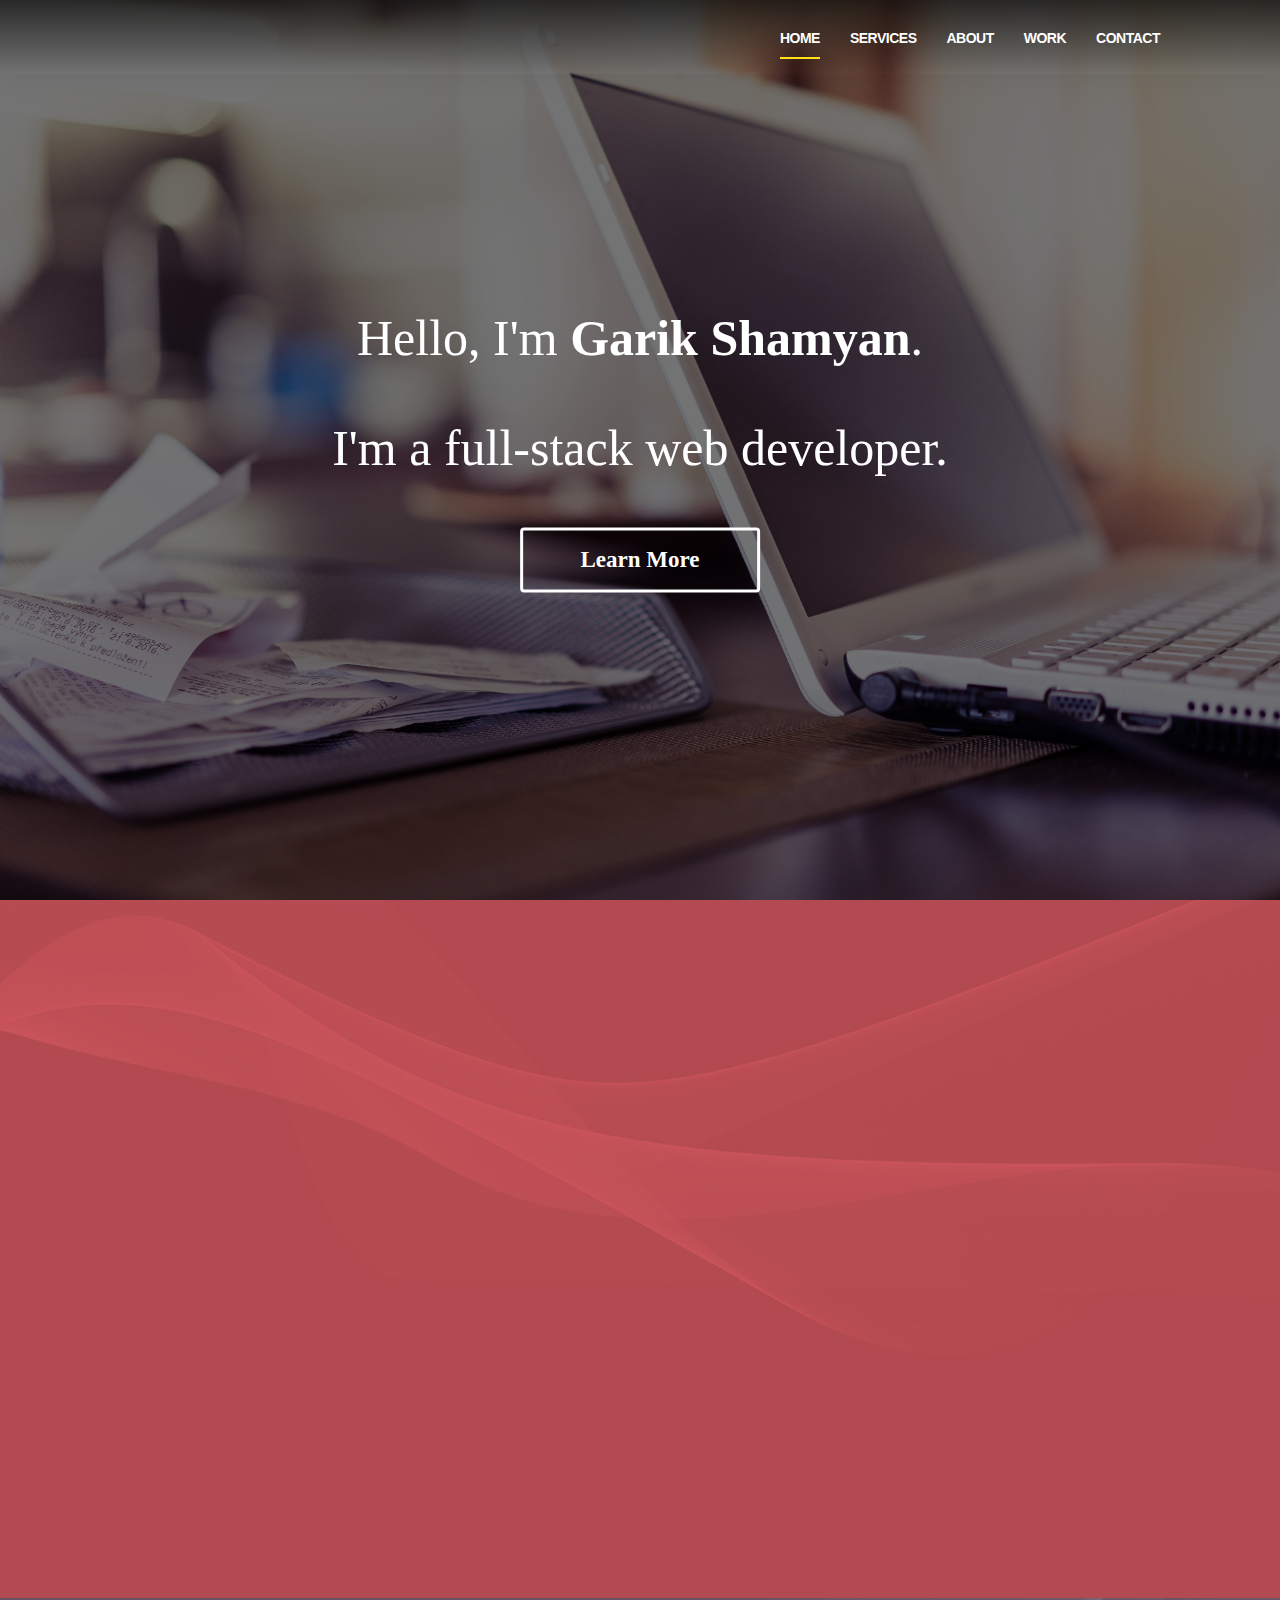
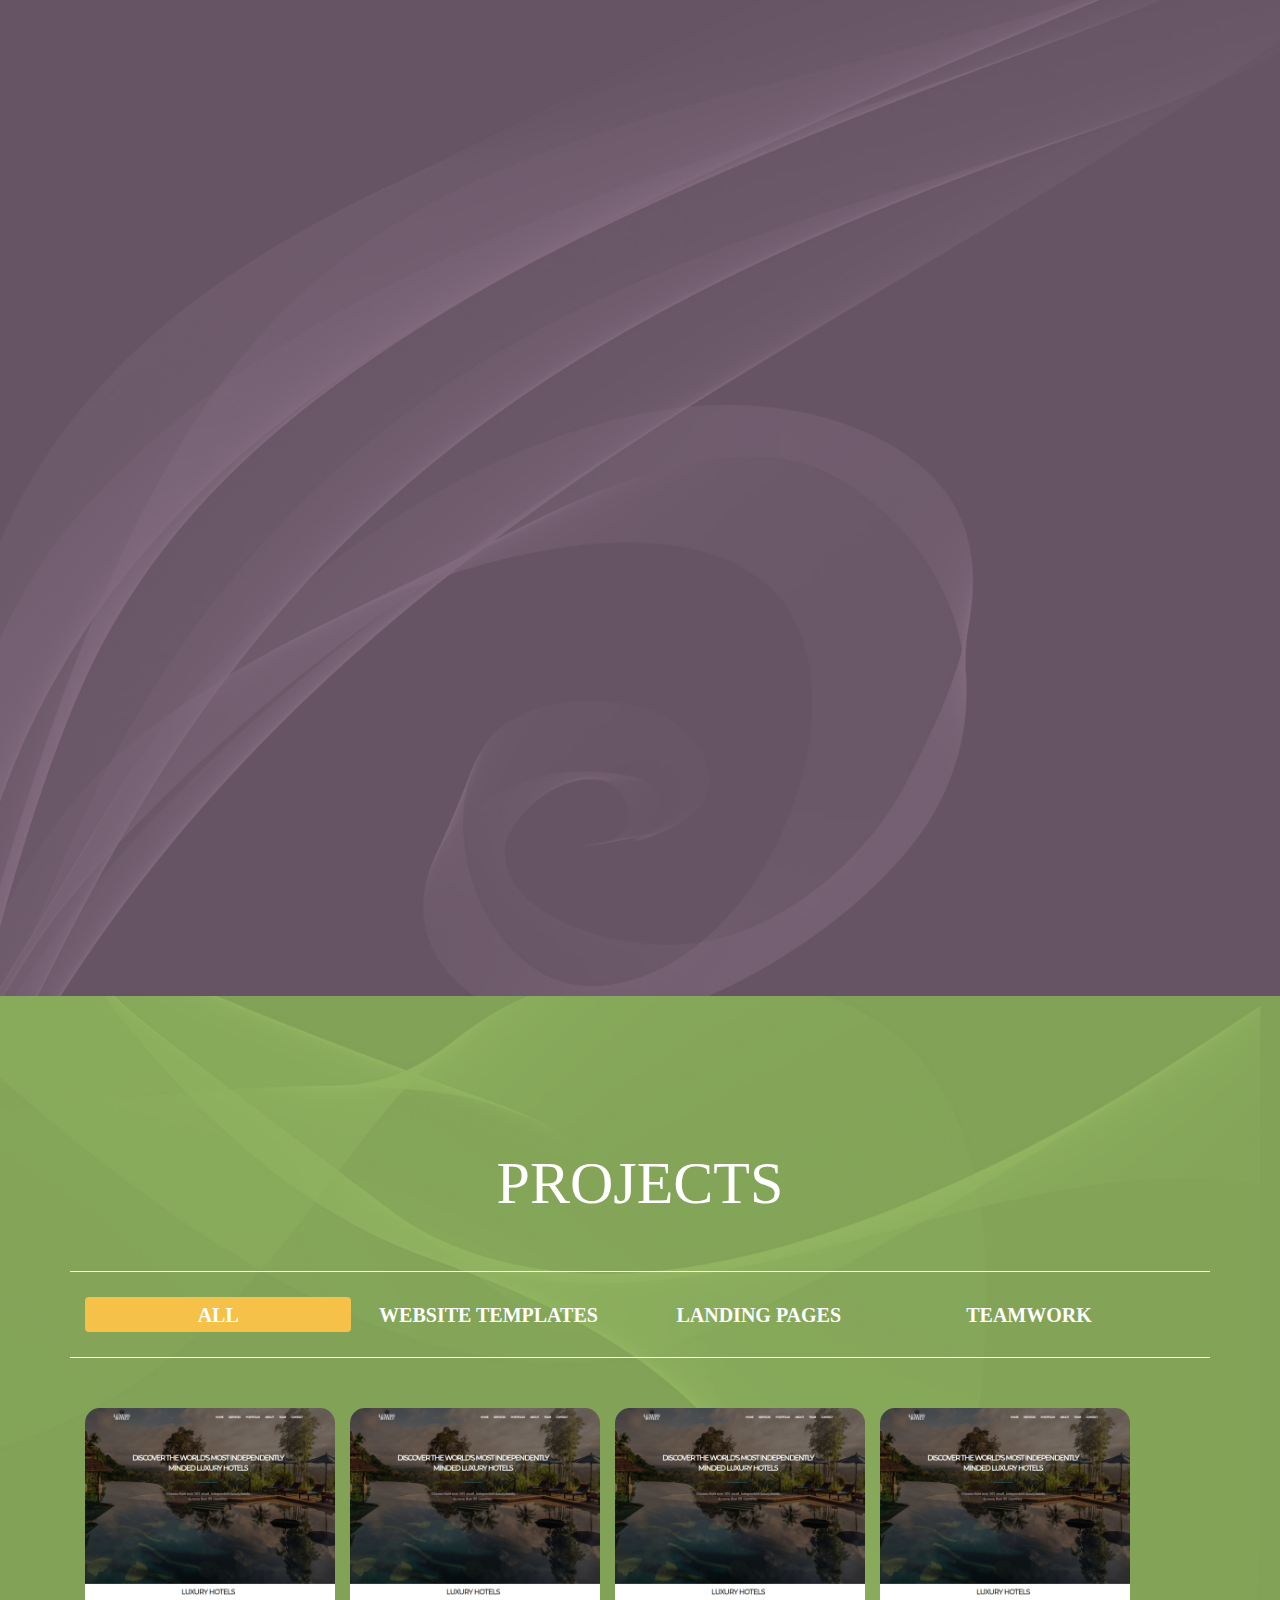
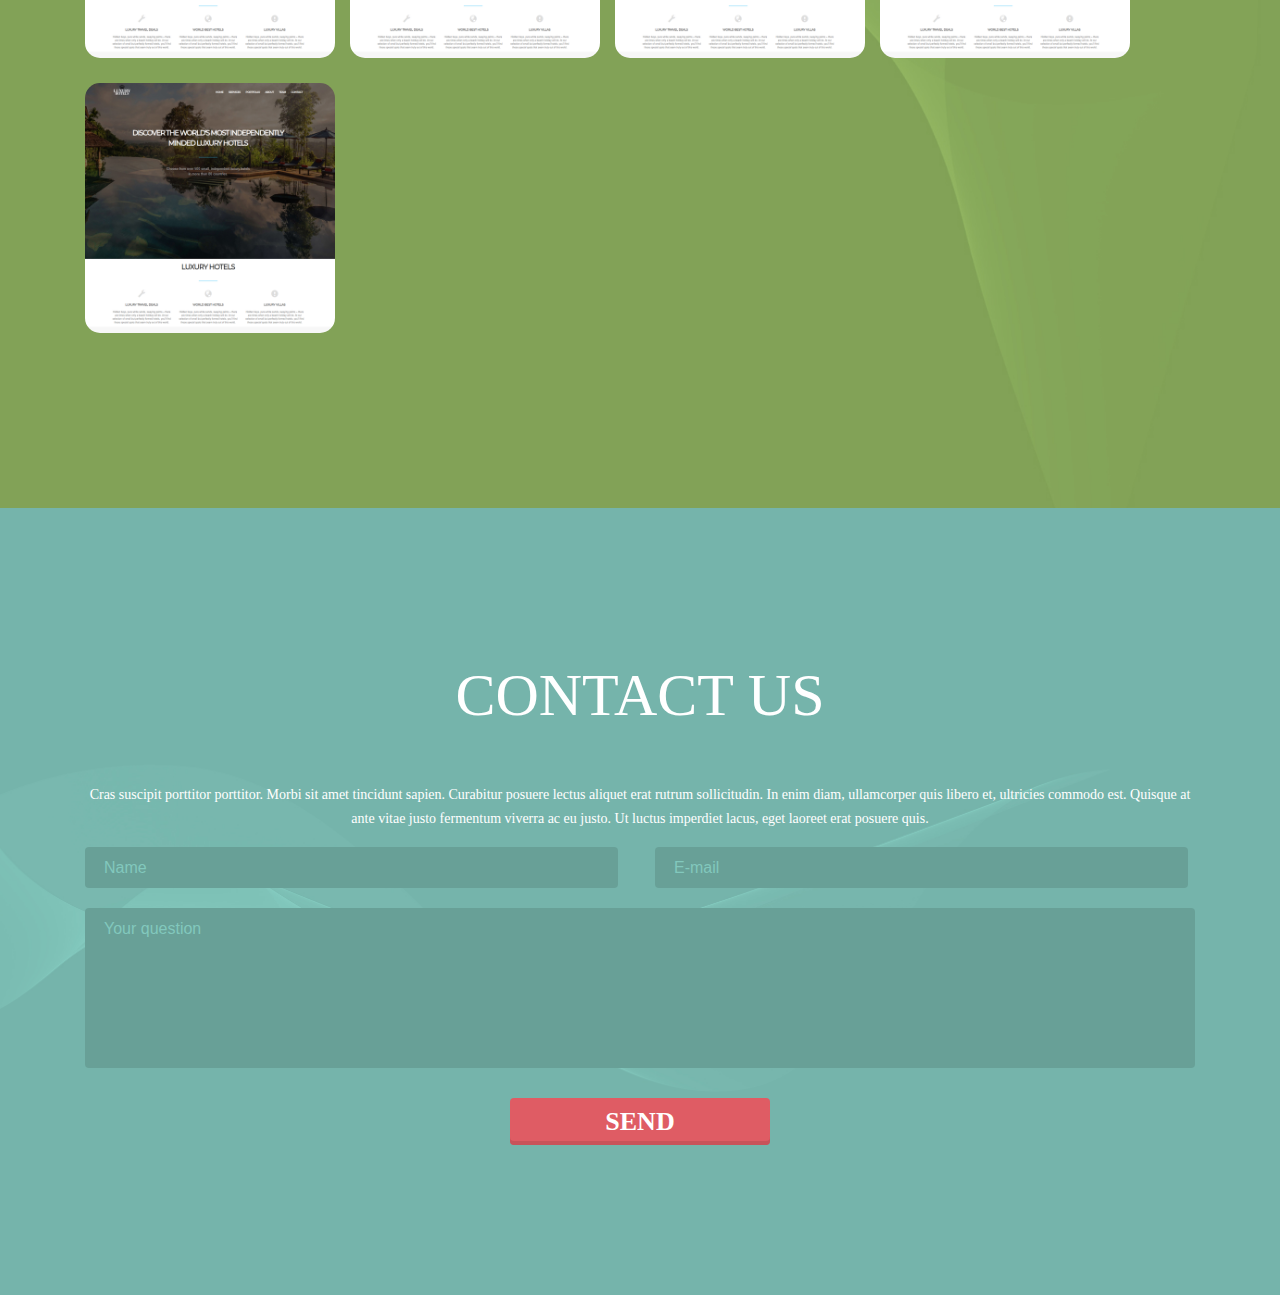
==== commit e250efa6: "Update index.html" ====
--- a/escape/index.html
+++ b/escape/index.html
@@ -52,14 +52,13 @@
 
 <section class="services padding-top-150 padding-bottom-100">
     <div class="container">
-        <div class="row">
+<!--         <div class="row">
             <div class="col-12">
                 <h2>MY SERVICES</h2>
                 <h4> Cras commodo mattis justo nec lobortis. Nam ut tellus lobortis, ullamcorper massa sit amet</h4>
                 <p>Cras suscipit porttitor porttitor. Morbi sit amet tincidunt sapien. Curabitur posuere lectus aliquet erat rutrum sollicitudin. In enim diam, ullamcorper quis libero et, ultricies commodo est. Quisque at ante vitae justo fermentum viverra ac eu justo. Ut luctus imperdiet lacus, eget laoreet erat posuere quis.</p>
-
-            </div>
-        </div>
+            </div>
+        </div> -->
         <div class="row margin-top-100">
             <div class="col-12 col-md-3 wow flipInY" data-wow-duration="1s" data-wow-delay="">
                 <div class="service d-flex flex-column align-items-center justify-content-center mb-5">
@@ -95,13 +94,13 @@
 
 <section class="about padding-top-150 padding-bottom-100">
     <div class="container">
-        <div class="row">
+<!--         <div class="row">
             <div class="col-12">
                 <h2>Who I am and what I do</h2>
                 <h4> Cras commodo mattis justo nec lobortis. Nam ut tellus lobortis, ullamcorper massa sit amet</h4>
                 <p>Cras suscipit porttitor porttitor. Morbi sit amet tincidunt sapien. Curabitur posuere lectus aliquet erat rutrum sollicitudin. In enim diam, ullamcorper quis libero et, ultricies commodo est. Quisque at ante vitae justo fermentum viverra ac eu justo. Ut luctus imperdiet lacus, eget laoreet erat posuere quis.</p>
             </div>
-        </div>
+        </div> -->
         <div class="row margin-top-100">
             <div class="col-12 col-lg-6">
                 <div class="about_me d-flex flex-column align-items-center justify-content-center mb-5 wow fadeInLeftBig" data-wow-duration="1.3s" data-wow-delay="">
@@ -118,7 +117,7 @@
                             </div>
                     </div>
                     <div class="p-2 about_name ">Garik Shamyan</div>
-                    <div class="p-2  about_text">I'm the Front-End Developer for <a href="http://evistep.com/">Evistep Enterprise</a> in Armenia</div>
+                    <div class="p-2  about_text">I'm the Full-Stack Developer from Armenia</div>
                 </div>
             </div>
 
@@ -170,7 +169,6 @@
         <div class="row">
             <div class="col-12">
                 <h2>PROJECTS</h2>
-                <p>Cras suscipit porttitor porttitor. Morbi sit amet tincidunt sapien. Curabitur posuere lectus aliquet erat rutrum sollicitudin. In enim diam, ullamcorper quis libero et, ultricies commodo est. Quisque at ante vitae justo fermentum viverra ac eu justo. Ut luctus imperdiet lacus, eget laoreet erat posuere quis.</p>
             </div>
         </div>
 
@@ -183,7 +181,7 @@
                             <button class="button is-checked" data-filter="">ALL</button>
                             <button class="button" data-filter=".web">WEBSITE TEMPLATES</button>
                             <button class="button" data-filter=".landing">LANDING PAGES</button>
-                            <button class="button" data-filter=".with">fffff</button>
+                            <button class="button" data-filter=".with">TEAMWORK</button>
                         </div>
                     </div>
                 </div>
@@ -283,4 +281,4 @@
 
 
 </body>
-</html>+</html>
--- a/escape/css/style.css
+++ b/escape/css/style.css
@@ -642,7 +642,7 @@
 
 /*main section*/
 .main-sec {
-    min-width: 98vw;
+    min-width: 95vw;
     min-height: 100vh;
     top: 0;
 }
@@ -1274,4 +1274,4 @@
 
 
 
-/*contact end*/+/*contact end*/
--- a/escape/css/responsive.css
+++ b/escape/css/responsive.css
@@ -354,6 +354,11 @@
 @media(max-width:540px) {
 }
 @media(max-width:440px) {
+	.main-sec {
+    min-width: 94vw;
+    min-height: 100vh;
+    top: 0;
+}
 }
 @media(max-width:320px) {
 }
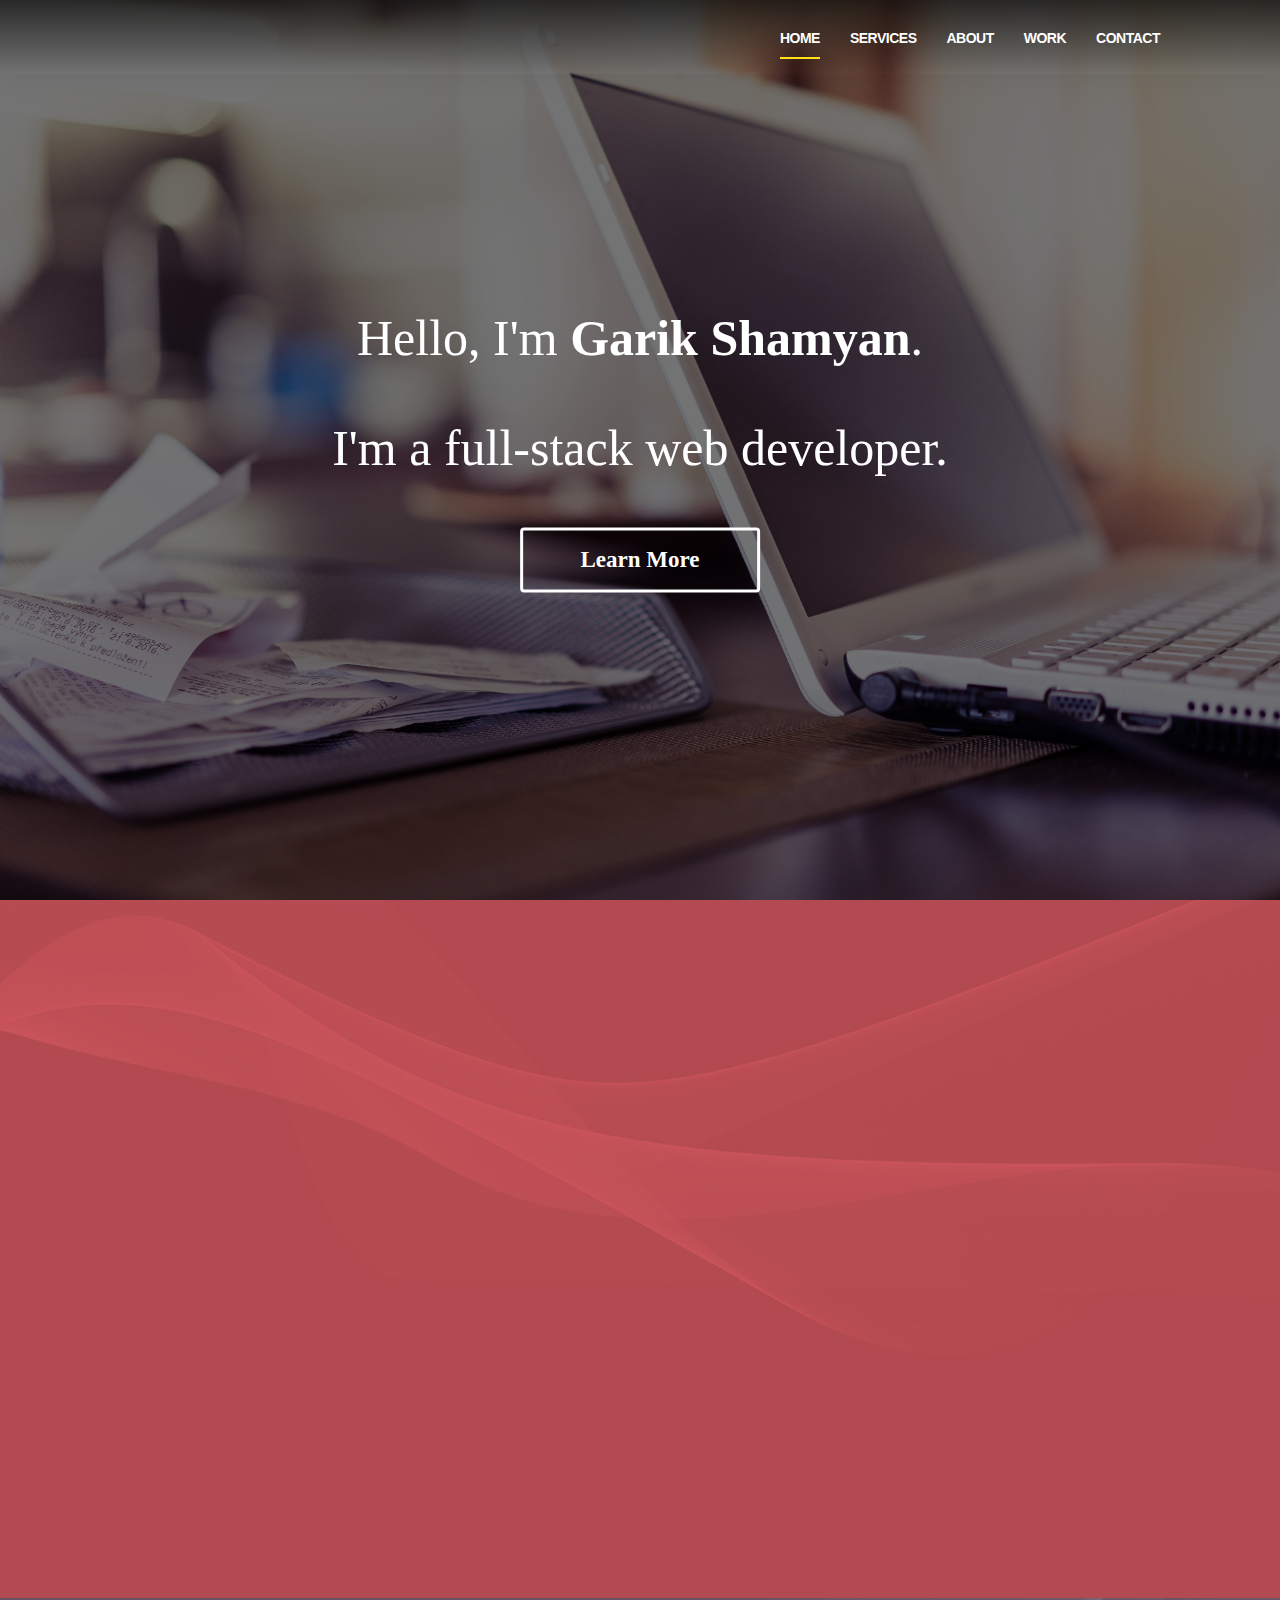
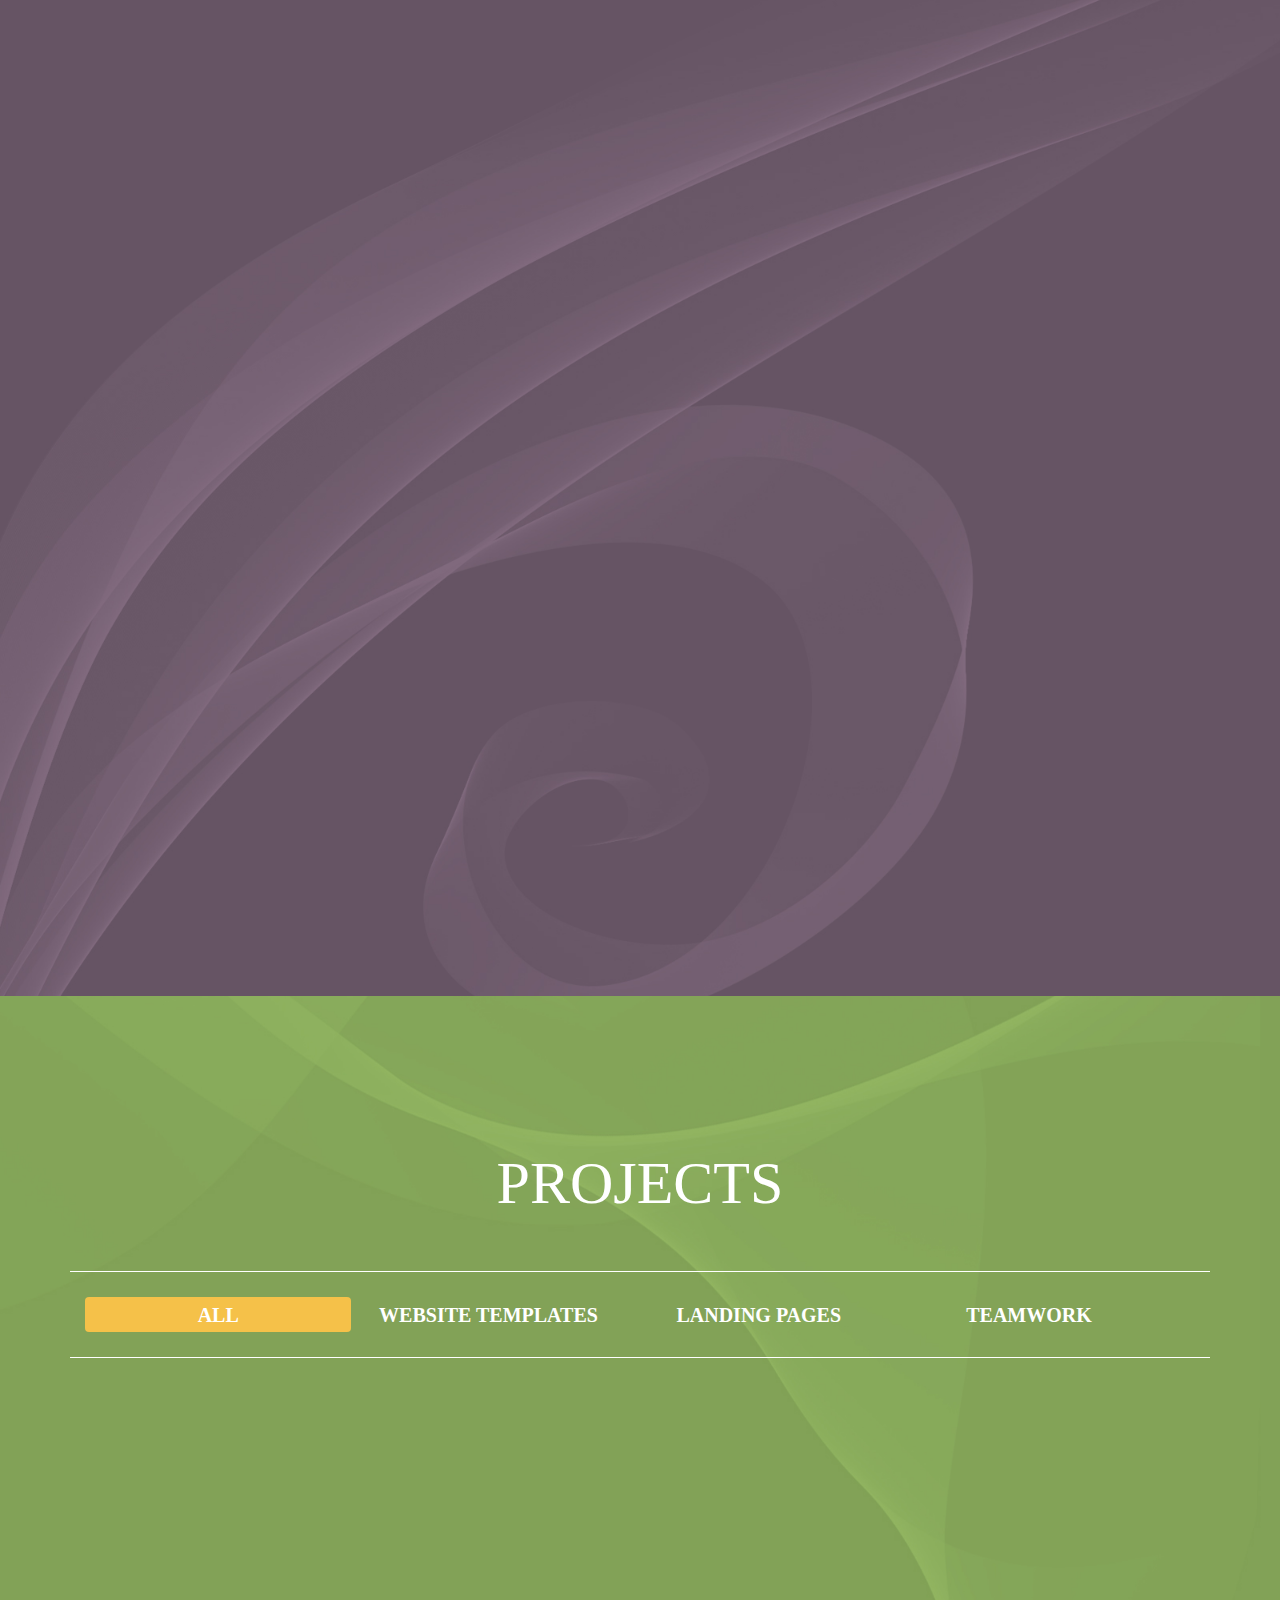
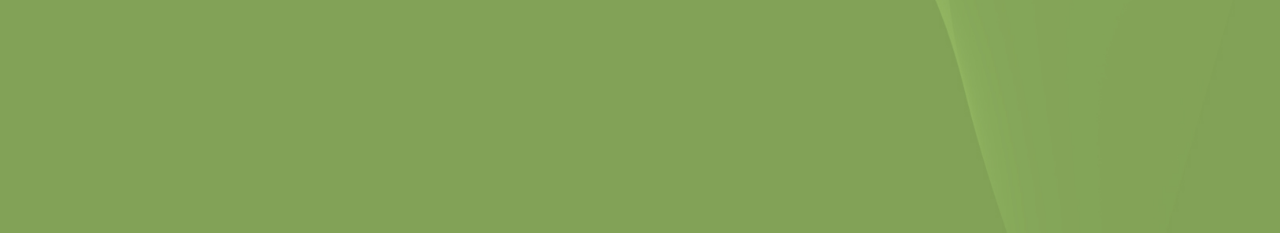
==== commit 5a7dfa34: "fix" ====
--- a/escape/index.html
+++ b/escape/index.html
@@ -190,58 +190,31 @@
 
         <div class="grid margin-top-50" >
             <div class="color-shape web">
-                <div class="my_projects luxhotels">
-                    <a href="https://shgaro.github.io/luxhotels/">
+                <div class="my_projects goodmood">
+                    <a href="https://goodmood4u.com/">
                         <div class="my_projects_hover">
                             <i class="fa fa-external-link" aria-hidden="true"></i>
                         </div>
                     </a>
                 </div>
             </div>
-            <div class="color-shape landing">
-                <div class="my_projects luxhotels">
-                    <a href="https://shgaro.github.io/luxhotels/">
+            <div class="color-shape with">
+                <div class="my_projects armeniacoin">
+                    <a href="https://armenia-coin.com/">
                         <div class="my_projects_hover">
                             <i class="fa fa-external-link" aria-hidden="true"></i>
                         </div>
                     </a>
                 </div>
             </div>
-            <div class="color-shape with">
-                <div class="my_projects luxhotels">
-                    <a href="https://shgaro.github.io/luxhotels/">
-                        <div class="my_projects_hover">
-                            <i class="fa fa-external-link" aria-hidden="true"></i>
-                        </div>
-                    </a>
-                </div>
-            </div>
-            <div class="color-shape with">
-                <div class="my_projects luxhotels">
-                    <a href="https://shgaro.github.io/luxhotels/">
-                        <div class="my_projects_hover">
-                            <i class="fa fa-external-link" aria-hidden="true"></i>
-                        </div>
-                    </a>
-                </div>
-            </div>
-            <div class="color-shape with">
-                <div class="my_projects luxhotels">
-                    <a href="https://shgaro.github.io/luxhotels/">
-                        <div class="my_projects_hover">
-                            <i class="fa fa-external-link" aria-hidden="true"></i>
-                        </div>
-                    </a>
-                </div>
-            </div>
-        </div>
-
-    </div>
-
-</section>
-
-
-<section class="contact padding-top-150 padding-bottom-150">
+        </div>
+
+    </div>
+
+</section>
+
+
+<!-- <section class="contact padding-top-150 padding-bottom-150">
     <div class="container">
         <div class="row">
             <div class="col-12">
@@ -264,7 +237,7 @@
         </div>
     </div>
 </section>
-
+ -->
 
 
 <!-- GO TO TOP -->
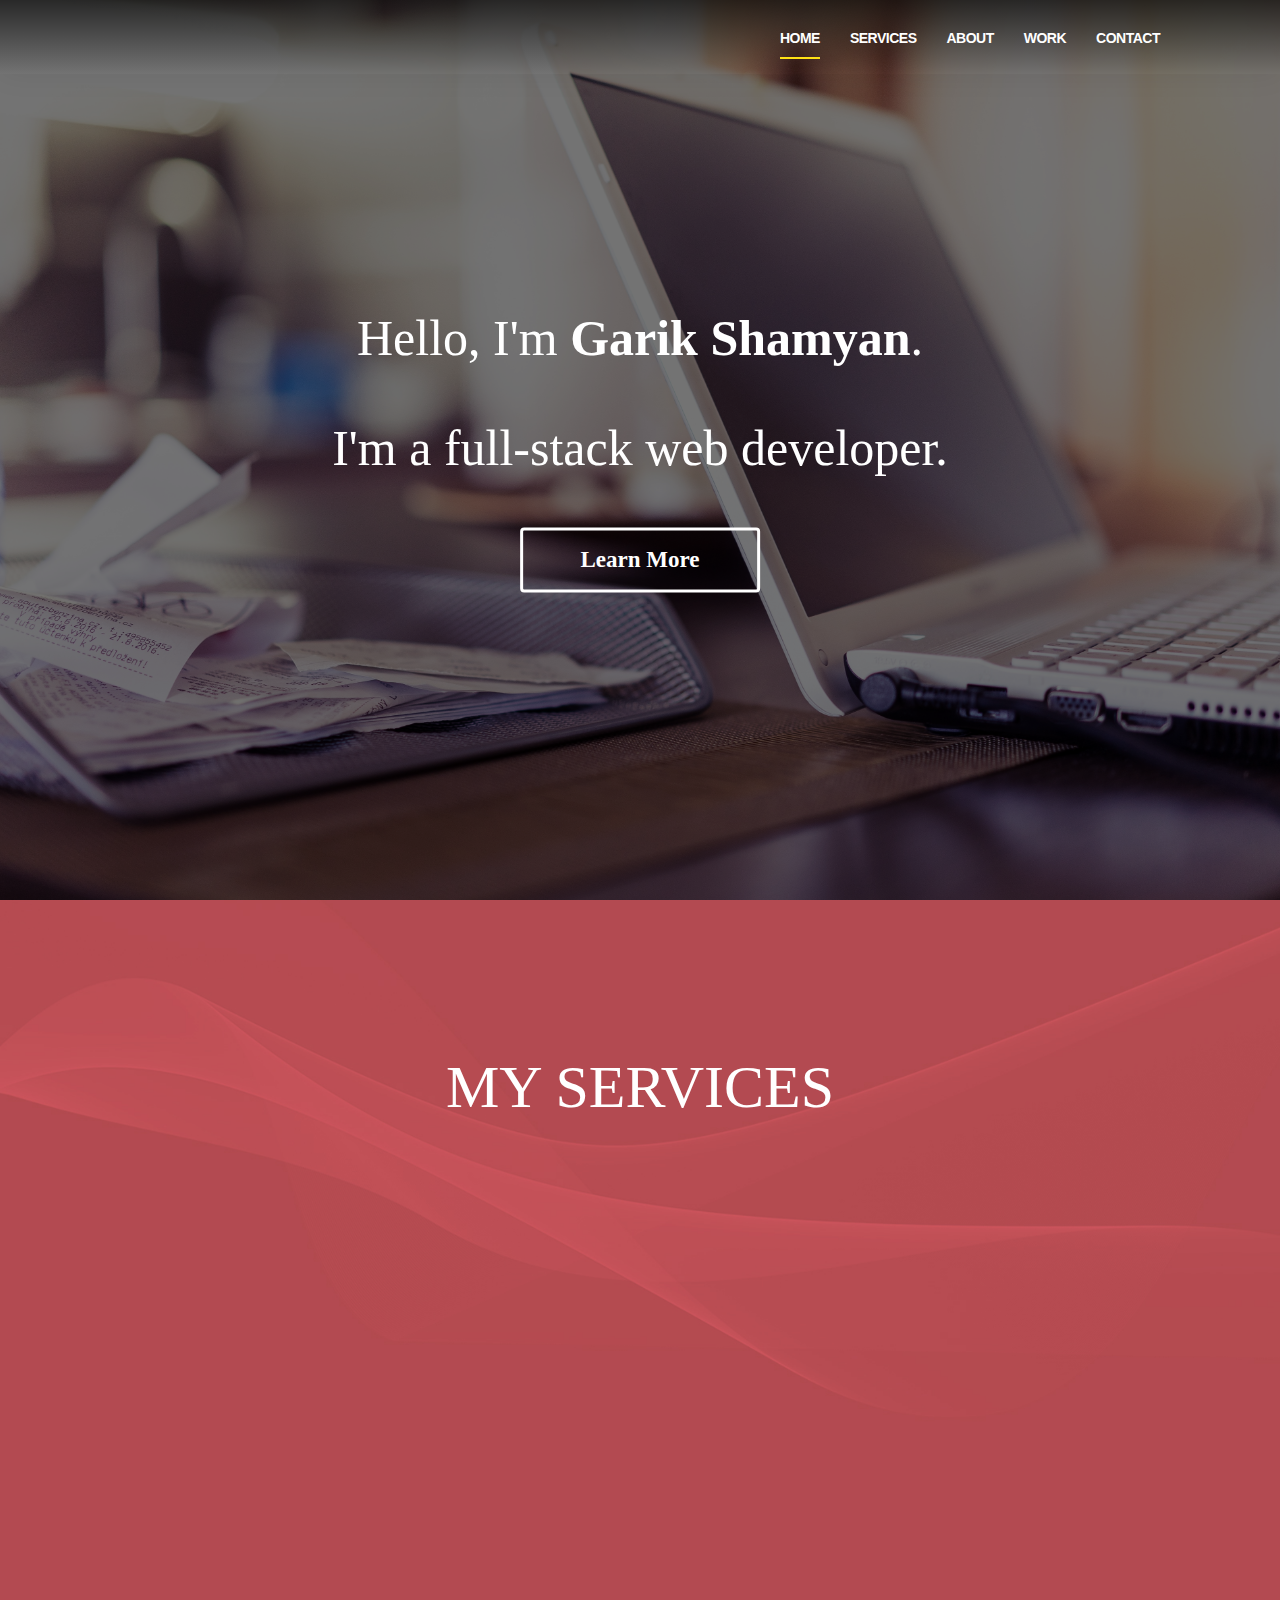
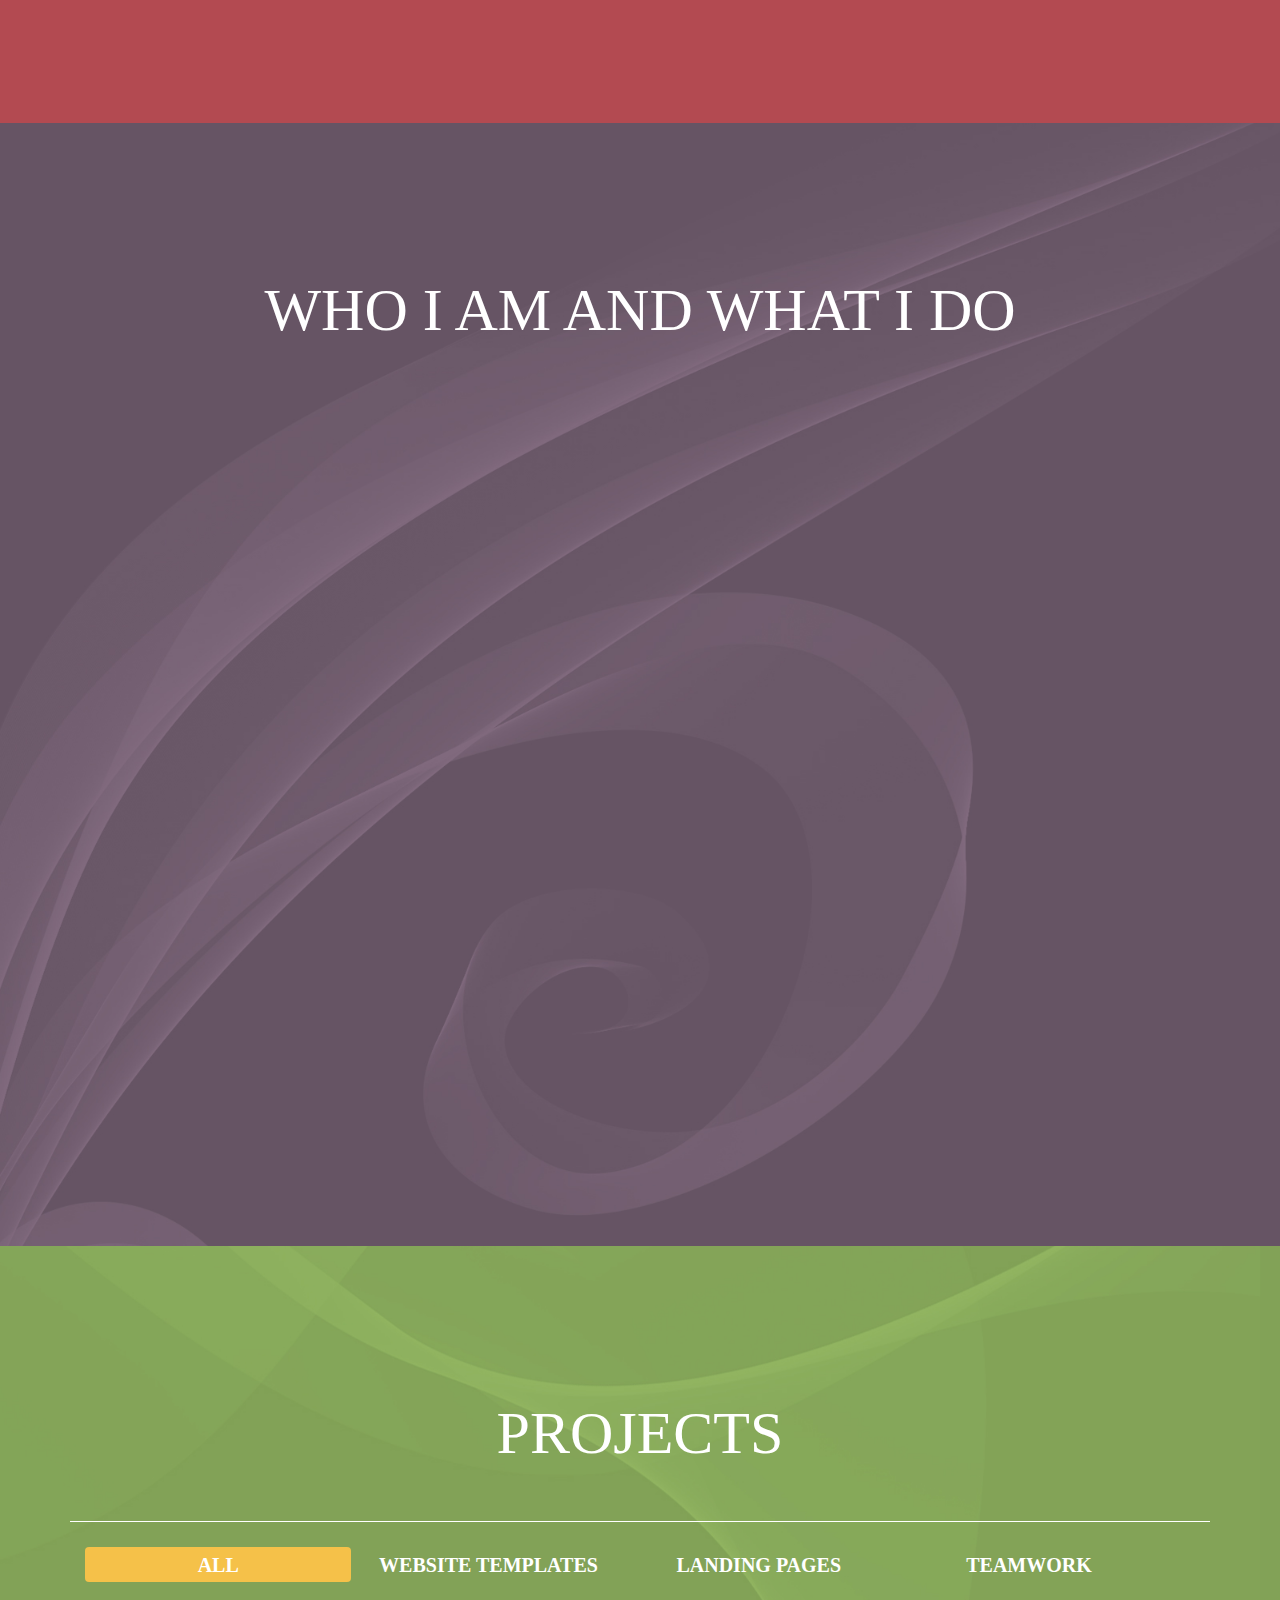
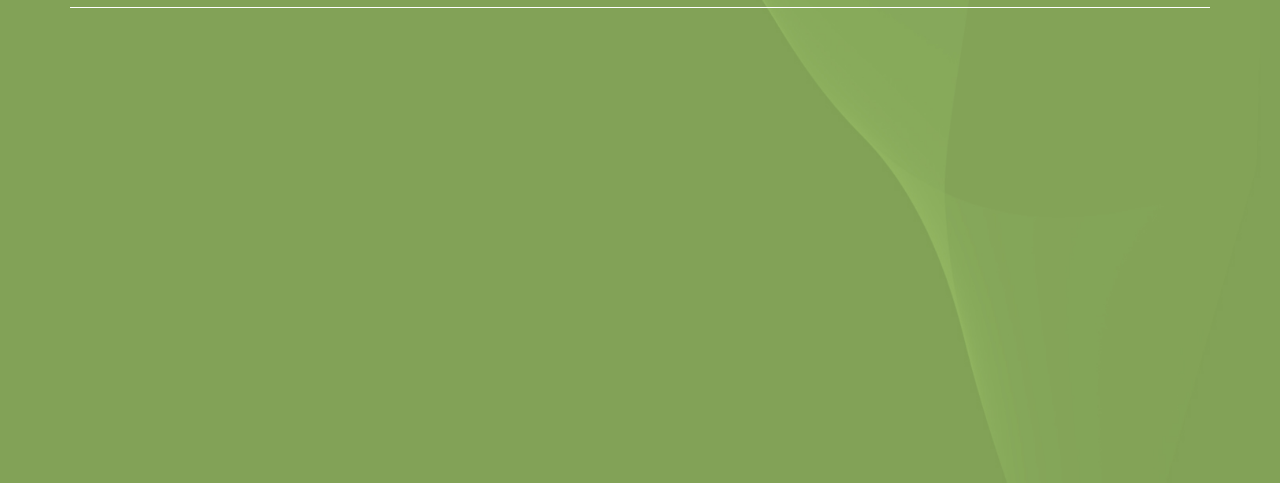
==== commit a14f32aa: "fix" ====
--- a/escape/index.html
+++ b/escape/index.html
@@ -52,13 +52,13 @@
 
 <section class="services padding-top-150 padding-bottom-100">
     <div class="container">
-<!--         <div class="row">
+        <div class="row">
             <div class="col-12">
                 <h2>MY SERVICES</h2>
-                <h4> Cras commodo mattis justo nec lobortis. Nam ut tellus lobortis, ullamcorper massa sit amet</h4>
-                <p>Cras suscipit porttitor porttitor. Morbi sit amet tincidunt sapien. Curabitur posuere lectus aliquet erat rutrum sollicitudin. In enim diam, ullamcorper quis libero et, ultricies commodo est. Quisque at ante vitae justo fermentum viverra ac eu justo. Ut luctus imperdiet lacus, eget laoreet erat posuere quis.</p>
-            </div>
-        </div> -->
+<!--                 <h4> Cras commodo mattis justo nec lobortis. Nam ut tellus lobortis, ullamcorper massa sit amet</h4> -->
+<!--                 <p>Cras suscipit porttitor porttitor. Morbi sit amet tincidunt sapien. Curabitur posuere lectus aliquet erat rutrum sollicitudin. In enim diam, ullamcorper quis libero et, ultricies commodo est. Quisque at ante vitae justo fermentum viverra ac eu justo. Ut luctus imperdiet lacus, eget laoreet erat posuere quis.</p> -->
+            </div>
+        </div>
         <div class="row margin-top-100">
             <div class="col-12 col-md-3 wow flipInY" data-wow-duration="1s" data-wow-delay="">
                 <div class="service d-flex flex-column align-items-center justify-content-center mb-5">
@@ -94,13 +94,13 @@
 
 <section class="about padding-top-150 padding-bottom-100">
     <div class="container">
-<!--         <div class="row">
+        <div class="row">
             <div class="col-12">
                 <h2>Who I am and what I do</h2>
-                <h4> Cras commodo mattis justo nec lobortis. Nam ut tellus lobortis, ullamcorper massa sit amet</h4>
-                <p>Cras suscipit porttitor porttitor. Morbi sit amet tincidunt sapien. Curabitur posuere lectus aliquet erat rutrum sollicitudin. In enim diam, ullamcorper quis libero et, ultricies commodo est. Quisque at ante vitae justo fermentum viverra ac eu justo. Ut luctus imperdiet lacus, eget laoreet erat posuere quis.</p>
-            </div>
-        </div> -->
+<!--                 <h4> Cras commodo mattis justo nec lobortis. Nam ut tellus lobortis, ullamcorper massa sit amet</h4> -->
+<!--                 <p>Cras suscipit porttitor porttitor. Morbi sit amet tincidunt sapien. Curabitur posuere lectus aliquet erat rutrum sollicitudin. In enim diam, ullamcorper quis libero et, ultricies commodo est. Quisque at ante vitae justo fermentum viverra ac eu justo. Ut luctus imperdiet lacus, eget laoreet erat posuere quis.</p> -->
+            </div>
+        </div>
         <div class="row margin-top-100">
             <div class="col-12 col-lg-6">
                 <div class="about_me d-flex flex-column align-items-center justify-content-center mb-5 wow fadeInLeftBig" data-wow-duration="1.3s" data-wow-delay="">
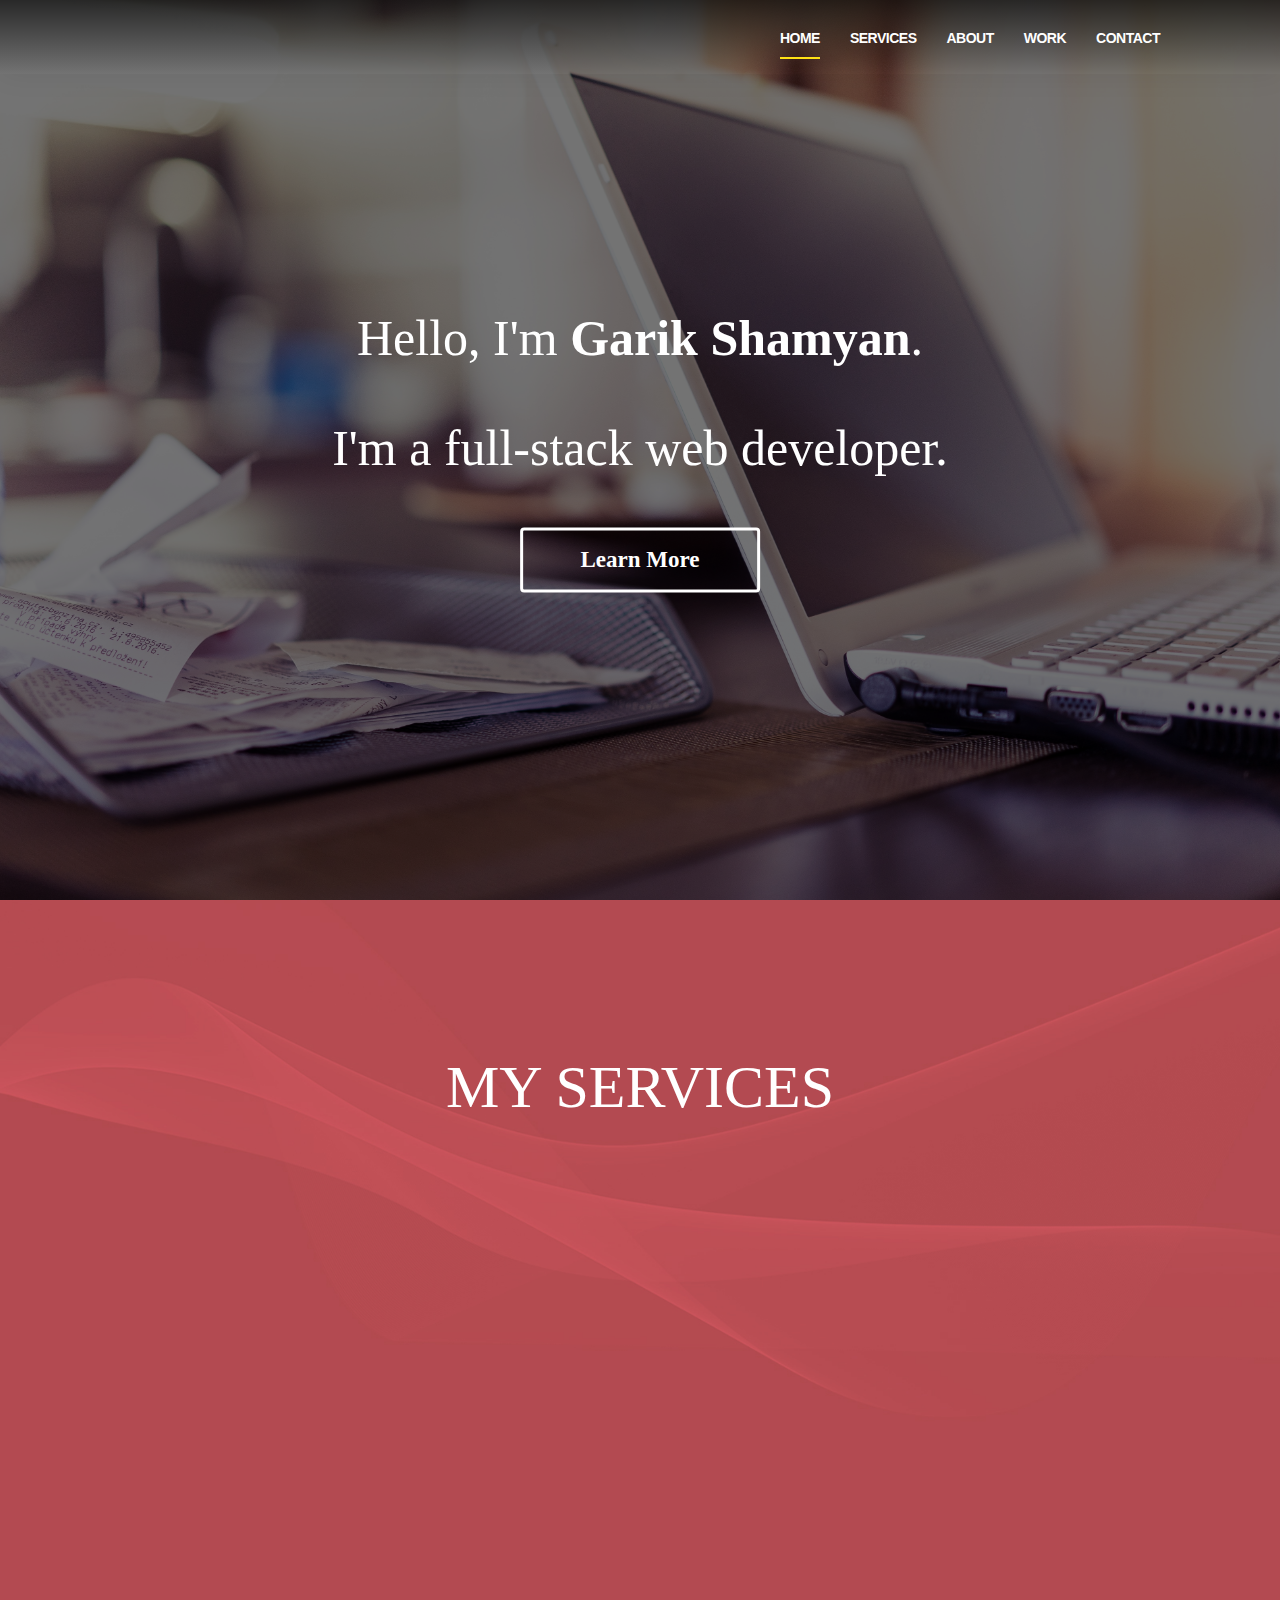
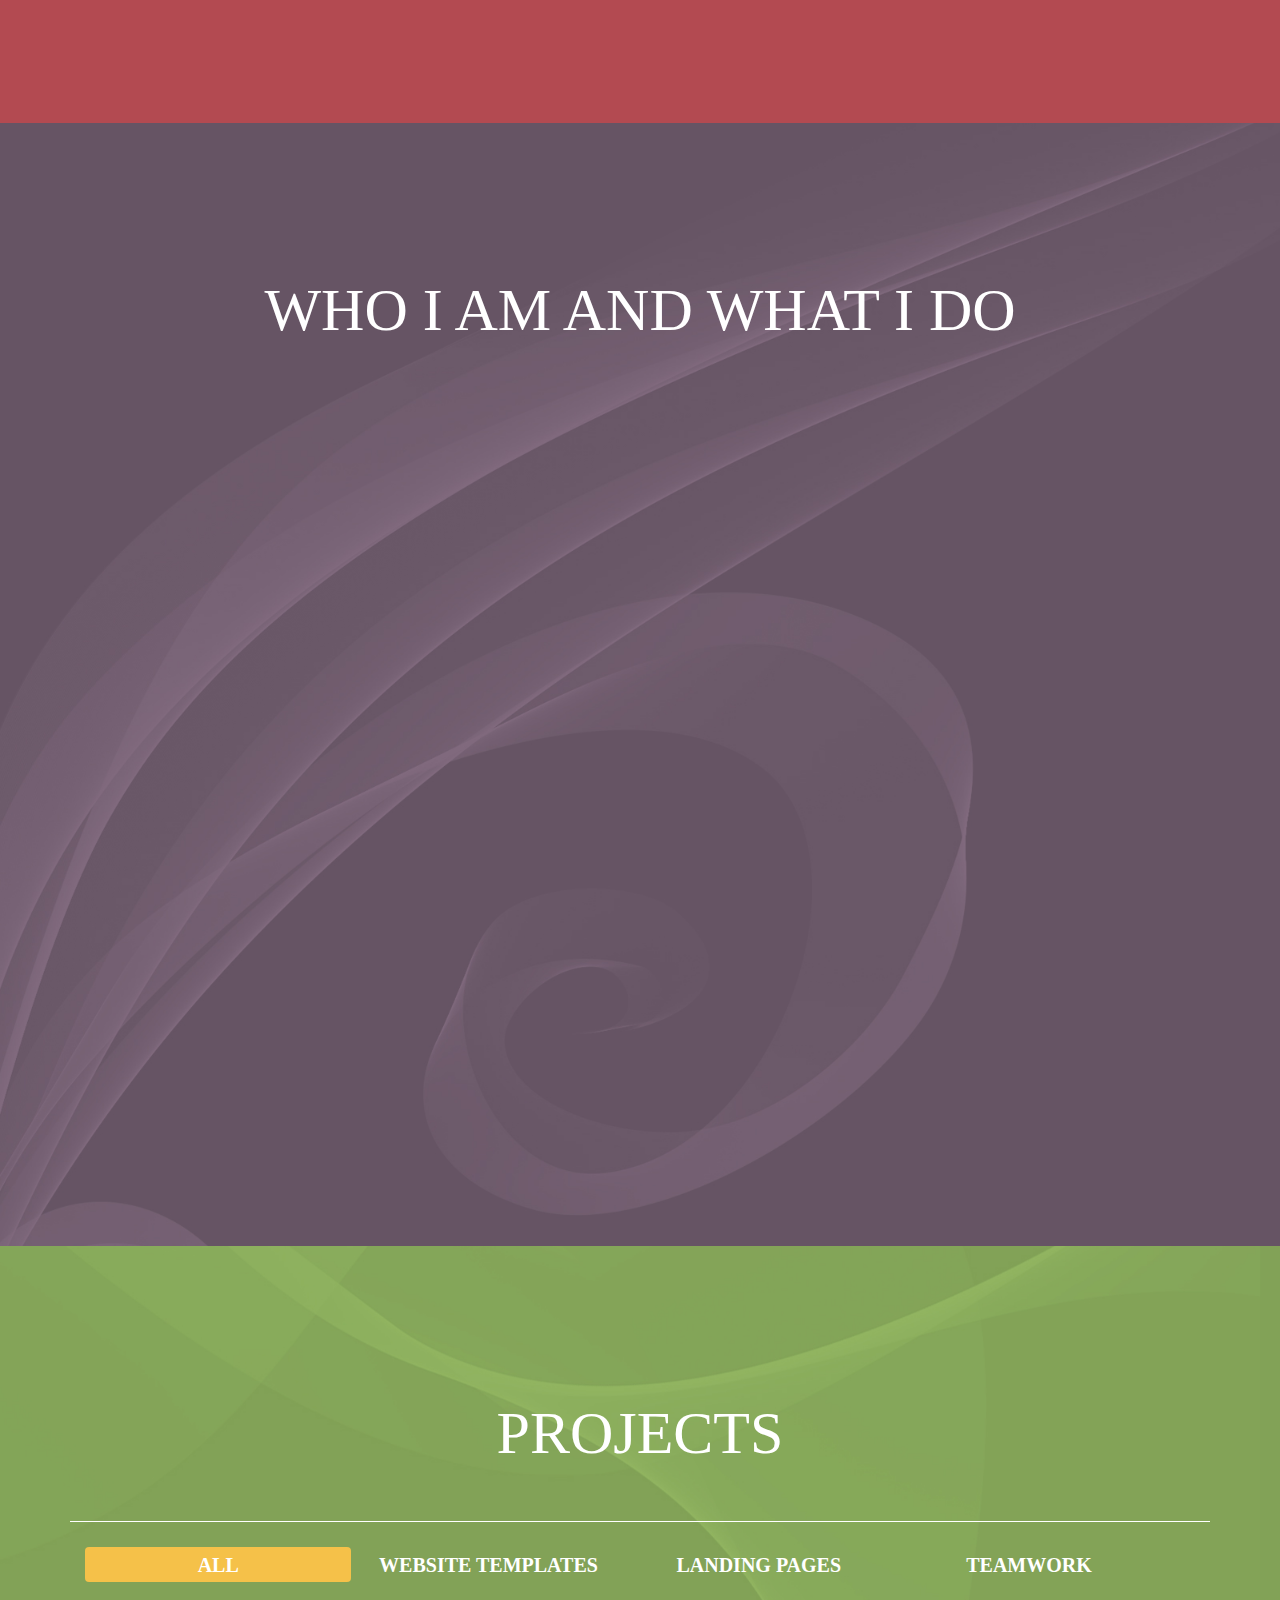
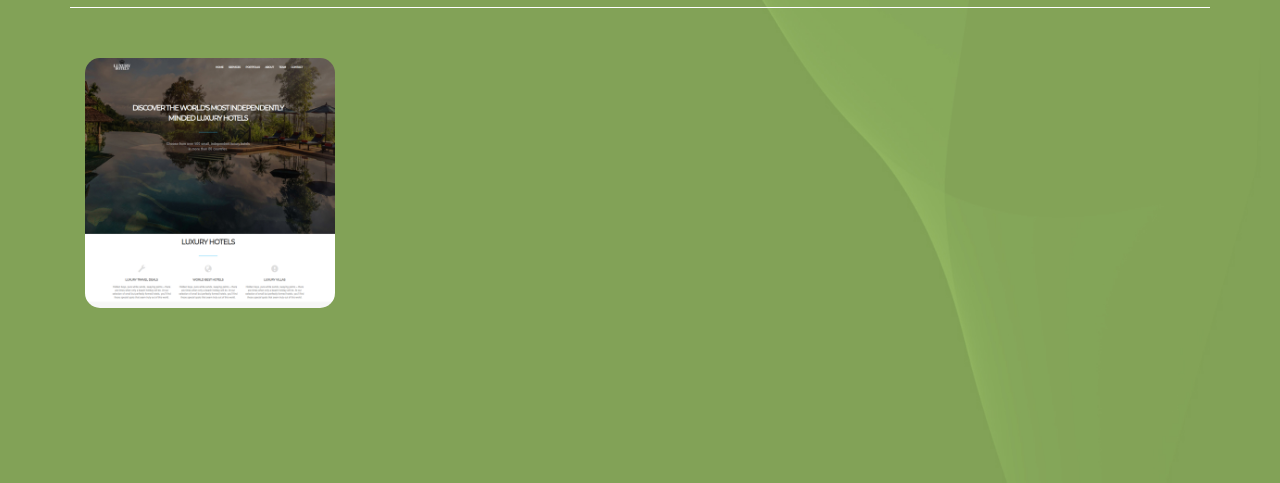
==== commit bfc03496: "fix" ====
--- a/escape/index.html
+++ b/escape/index.html
@@ -190,17 +190,26 @@
 
         <div class="grid margin-top-50" >
             <div class="color-shape web">
-                <div class="my_projects goodmood">
-                    <a href="https://goodmood4u.com/">
+                <div class="my_projects luxhotels">
+                    <a target="_blank" href="https://shgaro.github.io/luxhotels/">
                         <div class="my_projects_hover">
                             <i class="fa fa-external-link" aria-hidden="true"></i>
                         </div>
                     </a>
                 </div>
             </div>
+            <div class="color-shape web">
+                <div class="my_projects goodmood">
+                    <a target="_blank" href="https://goodmood4u.com/">
+                        <div class="my_projects_hover">
+                            <i class="fa fa-external-link" aria-hidden="true"></i>
+                        </div>
+                    </a>
+                </div>
+            </div>
             <div class="color-shape with">
                 <div class="my_projects armeniacoin">
-                    <a href="https://armenia-coin.com/">
+                    <a target="_blank" href="https://armenia-coin.com/">
                         <div class="my_projects_hover">
                             <i class="fa fa-external-link" aria-hidden="true"></i>
                         </div>
